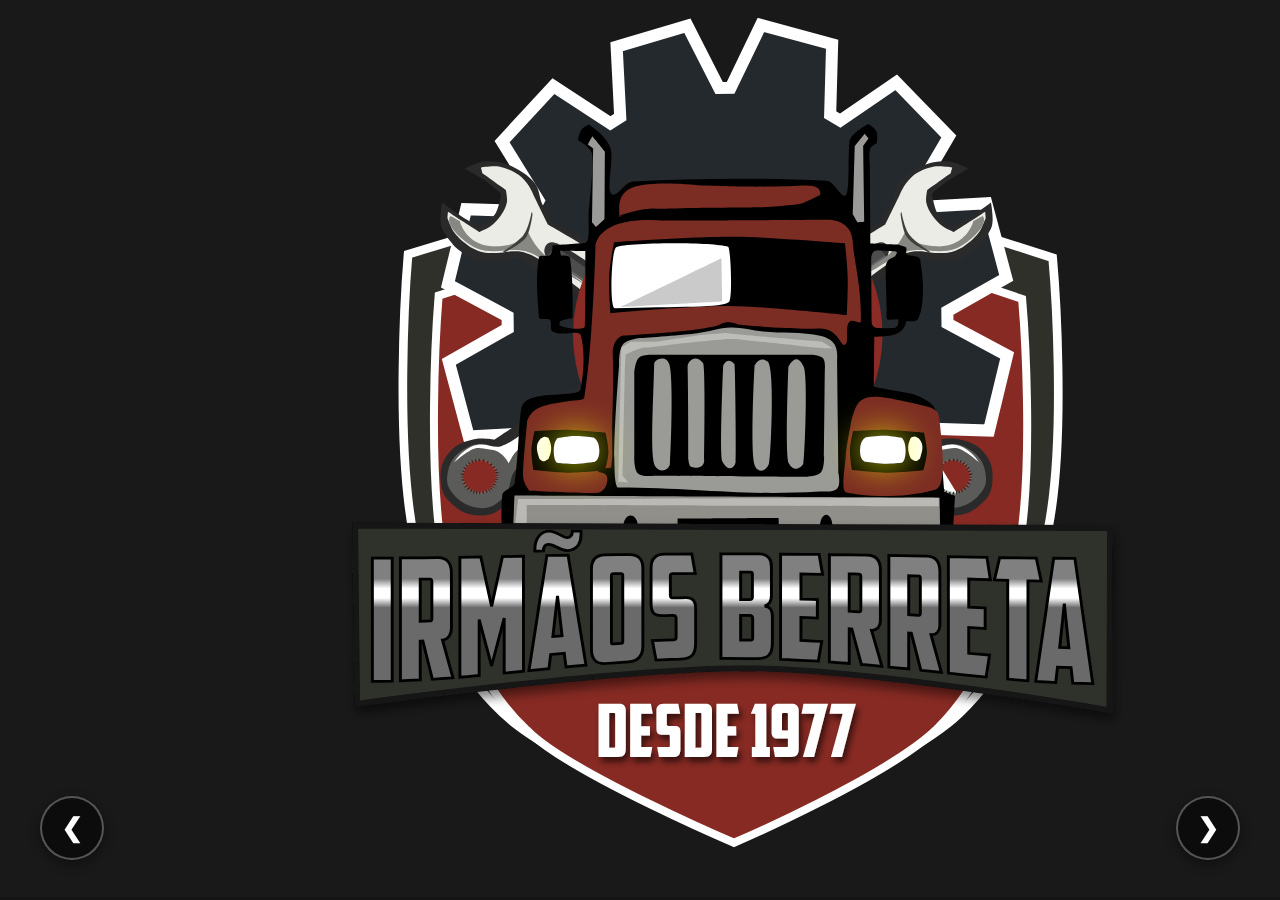
==== index.html @ f0cbc763 "Ajuste para mobile" ====
<!DOCTYPE html>
<html lang="pt-br">
	<head>
		<meta charset="utf-8" />
		<meta
			name="viewport"
			content="width=device-width, initial-scale=1.0, maximum-scale=1.0, user-scalable=no"
		/>

		<title>reveal.js</title>

		<link rel="stylesheet" href="dist/reset.css" />
		<link rel="stylesheet" href="dist/reveal.css" />
		<link rel="stylesheet" href="dist/theme/black.css" />
		<link rel="stylesheet" href="css/projeto.css">

		<!-- Theme used for syntax highlighted code -->
		<link rel="stylesheet" href="dist/plugin/highlight/monokai.css" />
	</head>
	<body>
		<div class="reveal">
			<div class="slides">
				<section>
					<svg xmlns="http://www.w3.org/2000/svg" xmlns:xlink="http://www.w3.org/1999/xlink" version="1.1" viewBox="0 0 1080 1080">
 <rect height="1080" fill="#000000" fill-opacity="0" width="1080"/>
 <g transform="translate(105.797 139.621)">
  <g transform="translate(420.224 429.304)">
   <g transform="rotate(0)">
    <g transform="scale(7.09508 7.09508)">
     <g transform="skewX(0) skewY(0)">
      <g transform="translate(-105.797 -139.621)" opacity="1">
       <g id="Group">
        <g transform="translate(107.425 141.853)">
         <g transform="translate(0 0)">
          <g transform="rotate(0)">
           <g transform="scale(1 1)">
            <g transform="skewX(0) skewY(0)">
             <g transform="translate(-107.425 -141.853)" opacity="1">
              <g id="Braso">
               <g transform="translate(107.425 141.22)">
                <g transform="translate(0 0)">
                 <g transform="rotate(0)">
                  <g transform="scale(1 1)">
                   <g transform="skewX(0) skewY(0)">
                    <g transform="translate(-107.425 -141.22)" opacity="1">
                     <path fill-rule="evenodd" fill="#2f302a" stroke-linejoin="miter" d="M52.185 99.9037C52.185 99.9037 49.1326 135.793 54.3274 153.181C57.2435 162.942 60.9141 172.108 69.8151 179.733C78.716 187.357 108.067 199.387 108.067 199.387C108.067 199.387 137.635 187.173 146.618 178.554C155.601 169.936 158.453 160.026 161.081 150.198C165.56 133.449 162.591 100.518 162.591 100.518C162.591 100.518 108.158 83.0277 108.158 83.0277C108.158 83.0277 52.185 99.9037 52.185 99.9037Z" stroke-linecap="butt" stroke="#ffffff" stroke-width="1.48309" id="braso2"/>
                    </g>
                   </g>
                  </g>
                 </g>
                </g>
               </g>
               <g transform="translate(107.425 145.905)">
                <g transform="translate(0 0)">
                 <g transform="rotate(0)">
                  <g transform="scale(1 1)">
                   <g transform="skewX(0) skewY(0)">
                    <g transform="translate(-107.425 -145.905)" opacity="1">
                     <path fill-rule="evenodd" fill="#872a23" stroke-linejoin="miter" d="M57.4231 106.977C57.4231 106.977 54.6601 140.792 59.3623 157.174C62.0019 166.371 65.3245 175.007 73.3814 182.191C81.4384 189.375 108.006 200.71 108.006 200.71C108.006 200.71 134.771 189.201 142.902 181.081C151.033 172.961 153.614 163.624 155.993 154.363C160.048 138.582 157.36 107.556 157.36 107.556C157.36 107.556 108.089 91.076 108.089 91.076C108.089 91.076 57.4231 106.977 57.4231 106.977Z" stroke-linecap="butt" stroke="#ffffff" stroke-width="1.36963" id="braso1"/>
                    </g>
                   </g>
                  </g>
                 </g>
                </g>
               </g>
               <g filter="url(#0x0000022d05bc19f0)">
                <g transform="translate(106.995 181.458)">
                 <g transform="translate(0 0)">
                  <g transform="rotate(0)">
                   <g transform="scale(1 1)">
                    <g transform="skewX(0) skewY(0)">
                     <g transform="translate(-106.995 -181.458)" opacity="1">
                      <path fill-rule="evenodd" fill="#ffffff" stroke-linejoin="miter" d="M87.4965 178.492C87.6225 178.492 87.6602 178.555 87.6602 178.668C87.6602 178.668 87.6602 184.235 87.6602 184.235C87.6602 184.373 87.635 184.424 87.4839 184.424C87.4839 184.424 86.6275 184.424 86.6275 184.424C86.6275 184.424 86.6275 178.492 86.6275 178.492C86.6275 178.492 87.4965 178.492 87.4965 178.492ZM89.4738 178.001C89.4738 177.333 89.1085 176.893 88.3907 176.893C88.3907 176.893 84.814 176.893 84.814 176.893C84.814 176.893 84.814 186.023 84.814 186.023C84.814 186.023 88.0506 186.023 88.0506 186.023C89.0959 186.023 89.4738 185.62 89.4738 184.613C89.4738 184.613 89.4738 178.001 89.4738 178.001ZM90.2294 186.023C90.2294 186.023 93.7053 186.023 93.7053 186.023C93.7053 186.023 94.0202 184.323 94.0202 184.323C94.0202 184.323 92.1059 184.323 92.1059 184.323C92.1059 184.323 92.1059 182.333 92.1059 182.333C92.1059 182.333 93.6171 182.333 93.6171 182.333C93.6171 182.333 93.6171 180.759 93.6171 180.759C93.6171 180.759 92.1059 180.759 92.1059 180.759C92.1059 180.759 92.1059 178.593 92.1059 178.593C92.1059 178.593 94.0957 178.593 94.0957 178.593C94.0957 178.593 93.7809 176.893 93.7809 176.893C93.7809 176.893 90.2294 176.893 90.2294 176.893C90.2294 176.893 90.2294 186.023 90.2294 186.023ZM97.4331 186.023C98.4784 186.023 98.831 185.645 98.831 184.638C98.831 184.638 98.831 181.628 98.831 181.628C98.831 180.948 98.5036 180.696 97.9243 180.696C97.9243 180.696 96.7782 180.696 96.7782 180.696C96.5893 180.696 96.5012 180.646 96.5012 180.457C96.5012 180.457 96.5012 178.794 96.5012 178.794C96.5012 178.656 96.5767 178.593 96.7279 178.593C96.7279 178.593 98.7933 178.593 98.7933 178.593C98.7933 178.593 98.4784 176.893 98.4784 176.893C98.4784 176.893 95.9596 176.893 95.9596 176.893C95.1032 176.893 94.7254 177.359 94.7254 178.076C94.7254 178.076 94.7254 181.175 94.7254 181.175C94.7254 182.081 95.204 182.207 95.7455 182.207C95.7455 182.207 96.6901 182.207 96.6901 182.207C96.9419 182.207 97.0301 182.22 97.0301 182.472C97.0301 182.472 97.0301 184.134 97.0301 184.134C97.0301 184.273 96.9797 184.323 96.816 184.323C96.816 184.323 94.8514 184.323 94.8514 184.323C94.8514 184.323 95.1788 186.023 95.1788 186.023C95.1788 186.023 97.4331 186.023 97.4331 186.023ZM102.269 178.492C102.395 178.492 102.433 178.555 102.433 178.668C102.433 178.668 102.433 184.235 102.433 184.235C102.433 184.373 102.408 184.424 102.257 184.424C102.257 184.424 101.4 184.424 101.4 184.424C101.4 184.424 101.4 178.492 101.4 178.492C101.4 178.492 102.269 178.492 102.269 178.492ZM104.246 178.001C104.246 177.333 103.881 176.893 103.163 176.893C103.163 176.893 99.5867 176.893 99.5867 176.893C99.5867 176.893 99.5867 186.023 99.5867 186.023C99.5867 186.023 102.823 186.023 102.823 186.023C103.869 186.023 104.246 185.62 104.246 184.613C104.246 184.613 104.246 178.001 104.246 178.001ZM105.002 186.023C105.002 186.023 108.478 186.023 108.478 186.023C108.478 186.023 108.793 184.323 108.793 184.323C108.793 184.323 106.879 184.323 106.879 184.323C106.879 184.323 106.879 182.333 106.879 182.333C106.879 182.333 108.39 182.333 108.39 182.333C108.39 182.333 108.39 180.759 108.39 180.759C108.39 180.759 106.879 180.759 106.879 180.759C106.879 180.759 106.879 178.593 106.879 178.593C106.879 178.593 108.868 178.593 108.868 178.593C108.868 178.593 108.554 176.893 108.554 176.893C108.554 176.893 105.002 176.893 105.002 176.893C105.002 176.893 105.002 186.023 105.002 186.023ZM110.909 178.593C110.909 178.593 111.664 178.593 111.664 178.593C111.664 178.593 111.664 184.323 111.664 184.323C111.664 184.323 111.072 184.323 111.072 184.323C111.072 184.323 111.072 186.023 111.072 186.023C111.072 186.023 114.158 186.023 114.158 186.023C114.158 186.023 114.158 184.323 114.158 184.323C114.158 184.323 113.541 184.323 113.541 184.323C113.541 184.323 113.541 176.893 113.541 176.893C113.541 176.893 111.589 176.893 111.589 176.893C111.589 176.893 110.909 178.593 110.909 178.593ZM117.256 181.464C117.256 181.464 116.349 181.464 116.349 181.464C116.274 181.464 116.236 181.414 116.236 181.338C116.236 181.338 116.236 178.643 116.236 178.643C116.236 178.53 116.286 178.492 116.374 178.492C116.374 178.492 117.117 178.492 117.117 178.492C117.218 178.492 117.256 178.542 117.256 178.643C117.256 178.643 117.256 181.464 117.256 181.464ZM119.095 178.013C119.095 177.296 118.629 176.893 118.024 176.893C118.024 176.893 115.531 176.893 115.531 176.893C114.926 176.893 114.46 177.296 114.46 178.013C114.46 178.013 114.46 181.855 114.46 181.855C114.46 182.522 114.863 182.849 115.417 182.849C115.417 182.849 117.256 182.849 117.256 182.849C117.256 182.849 117.256 184.147 117.256 184.147C117.256 184.247 117.205 184.323 117.105 184.323C117.105 184.323 114.737 184.323 114.737 184.323C114.737 184.323 115.052 186.023 115.052 186.023C115.052 186.023 117.671 186.023 117.671 186.023C118.717 186.023 119.095 185.62 119.095 184.613C119.095 184.613 119.095 178.013 119.095 178.013ZM119.598 178.593C119.598 178.593 121.853 178.593 121.853 178.593C121.853 178.593 119.838 186.023 119.838 186.023C119.838 186.023 121.739 186.023 121.739 186.023C121.739 186.023 123.792 178.026 123.792 178.026C123.792 178.026 124.132 176.893 124.132 176.893C124.132 176.893 119.913 176.893 119.913 176.893C119.913 176.893 119.598 178.593 119.598 178.593ZM124.384 178.593C124.384 178.593 126.638 178.593 126.638 178.593C126.638 178.593 124.623 186.023 124.623 186.023C124.623 186.023 126.525 186.023 126.525 186.023C126.525 186.023 128.578 178.026 128.578 178.026C128.578 178.026 128.918 176.893 128.918 176.893C128.918 176.893 124.699 176.893 124.699 176.893C124.699 176.893 124.384 178.593 124.384 178.593Z" stroke-linecap="butt" stroke="none" stroke-width="1.5" id="Object0"/>
                     </g>
                    </g>
                   </g>
                  </g>
                 </g>
                </g>
               </g>
              </g>
             </g>
            </g>
           </g>
          </g>
         </g>
        </g>
        <g transform="translate(106.904 111.143)">
         <g transform="translate(0 0)">
          <g>
           <animateTransform dur="4s" keySplines="0 0 1 1;0.333414 0.0154016 0.666739 0.387315;0.333476 0.243685 0.666584 0.716961;0.333234 0.597065 0.666557 0.987078" attributeName="transform" calcMode="spline" repeatCount="indefinite" keyTimes="0;0;0.208333;0.741667;1" type="rotate" values="0;0;40.3646;300.338;360"/>
           <g>
            <animateTransform dur="4s" keySplines="0 0 1 1;0.333333 0.00828704 0.666667 0.991713" attributeName="transform" calcMode="spline" repeatCount="indefinite" keyTimes="0;0;1" type="scale" values="1.5 1;1.5 1;1 1"/>
            <g>
             <animateTransform dur="4s" keySplines="0 0 1 1;0.333333 0.00828704 0.666667 0.991713" attributeName="transform" calcMode="spline" repeatCount="indefinite" keyTimes="0;0;1" type="scale" values="1 1.5;1 1.5;1 1"/>
             <g transform="skewX(0) skewY(0)">
              <g transform="translate(-106.904 -111.143)" opacity="1">
               <path fill-rule="evenodd" fill="#24292e" stroke-linejoin="miter" d="M135.808 111.86C135.808 111.86 143.597 115.721 143.597 115.721C143.597 115.721 141.096 124.566 141.096 124.566C141.096 124.566 132.314 124.218 132.314 124.218C132.314 124.218 131.557 125.461 131.557 125.461C131.557 125.461 136.266 132.496 136.266 132.496C136.266 132.496 129.434 138.97 129.434 138.97C129.434 138.97 122.012 134.508 122.012 134.508C122.012 134.508 120.701 135.225 120.701 135.225C120.701 135.225 121.067 143.549 121.067 143.549C121.067 143.549 111.735 145.919 111.735 145.919C111.735 145.919 107.661 138.536 107.661 138.536C107.661 138.536 106.148 138.536 106.148 138.536C106.148 138.536 102.074 145.919 102.074 145.919C102.074 145.919 92.7418 143.549 92.7418 143.549C92.7418 143.549 93.1083 135.225 93.1083 135.225C93.1083 135.225 91.7974 134.508 91.7974 134.508C91.7974 134.508 84.3749 138.97 84.3749 138.97C84.3749 138.97 77.5434 132.496 77.5434 132.496C77.5434 132.496 82.252 125.461 82.252 125.461C82.252 125.461 81.4951 124.218 81.4951 124.218C81.4951 124.218 72.7128 124.566 72.7128 124.566C72.7128 124.566 70.2123 115.721 70.2123 115.721C70.2123 115.721 78.0013 111.86 78.0013 111.86C78.0013 111.86 78.0013 110.425 78.0013 110.425C78.0013 110.425 70.2123 106.564 70.2123 106.564C70.2123 106.564 72.7128 97.7196 72.7128 97.7196C72.7128 97.7196 81.4951 98.0669 81.4951 98.0669C81.4951 98.0669 82.252 96.8245 82.252 96.8245C82.252 96.8245 77.5434 89.7896 77.5434 89.7896C77.5434 89.7896 84.3749 83.3149 84.3749 83.3149C84.3749 83.3149 91.7974 87.7775 91.7974 87.7775C91.7974 87.7775 93.1083 87.0602 93.1083 87.0602C93.1083 87.0602 92.7418 78.7365 92.7418 78.7365C92.7418 78.7365 102.074 76.3666 102.074 76.3666C102.074 76.3666 106.148 83.7488 106.148 83.7488C106.148 83.7488 107.661 83.7488 107.661 83.7488C107.661 83.7488 111.735 76.3666 111.735 76.3666C111.735 76.3666 121.067 78.7365 121.067 78.7365C121.067 78.7365 120.701 87.0602 120.701 87.0602C120.701 87.0602 122.012 87.7775 122.012 87.7775C122.012 87.7775 129.434 83.3148 129.434 83.3148C129.434 83.3148 136.266 89.7896 136.266 89.7896C136.266 89.7896 131.557 96.8245 131.557 96.8245C131.557 96.8245 132.314 98.0669 132.314 98.0669C132.314 98.0669 141.096 97.7196 141.096 97.7196C141.096 97.7196 143.597 106.564 143.597 106.564C143.597 106.564 135.808 110.425 135.808 110.425C135.808 110.425 135.808 111.86 135.808 111.86Z" stroke-linecap="butt" stroke="#ffffff" stroke-width="1.5" id="rodaDentada"/>
              </g>
             </g>
            </g>
           </g>
          </g>
         </g>
        </g>
        <g transform="translate(105.026 114.304)">
         <g transform="translate(0 0)">
          <g transform="rotate(0)">
           <g transform="scale(1 1)">
            <g transform="skewX(0) skewY(0)">
             <g transform="translate(-105.026 -114.304)" opacity="1">
              <g id="engrenagem">
               <g transform="translate(105.016 114.304)">
                <g transform="translate(0 0)">
                 <g transform="rotate(0)">
                  <g transform="scale(1 1)">
                   <g transform="skewX(0) skewY(0)">
                    <g transform="translate(-105.016 -114.304)" opacity="1">
                     <g id="chaves">
                      <g transform="translate(105.016 114.304)">
                       <g transform="translate(0 0)">
                        <g transform="rotate(0)">
                         <g transform="scale(1 1)">
                          <g transform="skewX(0) skewY(0)">
                           <g transform="translate(-105.016 -114.304)" opacity="1">
                            <path fill-rule="evenodd" fill="#2a2a2a" stroke-linejoin="round" d="M66.0864 83.9613C65.7619 83.9651 65.4384 83.9879 65.1201 84.029C63.9885 84.1752 61.9261 85.2383 61.9011 85.2511C61.9275 85.2653 64.24 86.5063 65.3237 87.2484C66.3125 87.9257 68.1359 89.4891 68.1359 89.4891C68.1359 89.4891 67.7711 91.9959 67.0998 93.0238C66.4733 93.9831 64.4684 95.235 64.4684 95.235C64.4684 95.235 62.4614 94.1329 61.5001 93.5132C60.3058 92.7432 58.0295 91.0378 58.0295 91.0378C58.0295 91.0378 57.5062 93.7681 57.8662 95.0609C58.2432 96.4141 60.1891 98.5769 60.1891 98.5769C60.1891 98.5769 62.4212 100.598 63.8158 101.024C65.2709 101.469 68.3803 101.022 68.3803 101.022C68.3803 101.022 69.9222 100.503 70.7047 100.594C71.3775 100.673 72.5641 101.415 72.5641 101.415C72.5641 101.415 84.0662 108.575 84.0662 108.575C84.0662 108.575 117.474 125.971 134.506 135.331C135.369 135.805 137.07 136.555 138.031 137.56C138.728 138.288 139.532 140.184 139.532 140.184C139.532 140.184 140.354 141.773 140.933 142.444C141.621 143.24 142.369 143.914 143.345 144.306C144.108 144.612 144.986 144.681 145.806 144.632C146.567 144.587 147.348 144.506 148.055 144.221C148.826 143.91 149.508 143.389 150.135 142.842C150.752 142.304 151.385 141.728 151.757 140.999C152.126 140.277 152.251 139.437 152.294 138.628C152.345 137.651 152.313 136.622 151.948 135.715C151.505 134.616 150.751 133.59 149.803 132.879C148.802 132.128 147.524 131.785 146.297 131.545C145.177 131.325 143.104 131.665 143.104 131.665C143.104 131.665 133.582 125.351 133.582 125.351C133.582 125.351 77.1824 94.6243 77.1824 94.6243C77.1824 94.6243 75.7497 92.5197 75.2042 91.3749C74.6568 90.2259 74.7037 88.7831 73.9227 87.7782C72.6973 86.2016 70.8273 85.1189 68.9509 84.4363C68.0458 84.1071 67.0601 83.95 66.0865 83.9614C66.0865 83.9614 66.0864 83.9613 66.0864 83.9613ZM145.673 135.39C145.673 135.39 145.999 134.958 145.999 134.958C145.999 134.958 146.191 135.459 146.191 135.459C146.191 135.459 146.673 135.096 146.673 135.096C146.673 135.096 146.738 135.62 146.738 135.62C146.738 135.62 147.217 135.284 147.217 135.284C147.217 135.284 147.2 135.922 147.2 135.922C147.2 135.922 147.796 135.749 147.796 135.749C147.796 135.749 147.613 136.291 147.613 136.291C147.613 136.291 148.181 136.183 148.181 136.183C148.181 136.183 147.873 136.744 147.873 136.744C147.873 136.744 148.587 136.659 148.587 136.659C148.587 136.659 148.114 137.198 148.114 137.198C148.114 137.198 148.714 137.258 148.714 137.258C148.714 137.258 148.219 137.658 148.219 137.658C148.219 137.658 148.815 137.792 148.815 137.792C148.815 137.792 148.245 138.111 148.245 138.111C148.245 138.111 148.872 138.305 148.872 138.305C148.872 138.305 148.151 138.521 148.151 138.521C148.151 138.521 148.749 138.933 148.749 138.933C148.749 138.933 147.97 138.954 147.97 138.954C147.97 138.954 148.439 139.572 148.439 139.572C148.439 139.572 147.621 139.498 147.621 139.498C147.621 139.498 148.08 140.089 148.08 140.089C148.08 140.089 147.261 139.805 147.261 139.805C147.261 139.805 147.545 140.508 147.545 140.508C147.545 140.508 146.907 140.124 146.907 140.124C146.907 140.124 146.99 140.793 146.99 140.793C146.99 140.793 146.44 140.327 146.44 140.327C146.44 140.327 146.433 140.999 146.433 140.999C146.433 140.999 146.087 140.418 146.087 140.418C146.087 140.418 145.941 141.188 145.941 141.188C145.941 141.188 145.588 140.515 145.588 140.515C145.588 140.515 145.287 141.136 145.287 141.136C145.287 141.136 145.031 140.447 145.031 140.447C145.031 140.447 144.559 140.961 144.559 140.961C144.559 140.961 144.537 140.272 144.537 140.272C144.537 140.272 143.983 140.741 143.983 140.741C143.983 140.741 144.151 140.108 144.151 140.108C144.151 140.108 143.513 140.474 143.513 140.474C143.513 140.474 143.811 139.846 143.811 139.846C143.811 139.846 143.16 140.055 143.16 140.055C143.16 140.055 143.543 139.595 143.543 139.595C143.543 139.595 142.964 139.664 142.964 139.664C142.964 139.664 143.31 139.263 143.31 139.263C143.31 139.263 142.671 139.227 142.671 139.227C142.671 139.227 143.077 138.838 143.077 138.838C143.077 138.838 142.399 138.773 142.399 138.773C142.399 138.773 142.982 138.505 142.982 138.505C142.982 138.505 142.299 138.318 142.299 138.318C142.299 138.318 142.941 138.184 142.941 138.184C142.941 138.184 142.23 137.954 142.23 137.954C142.23 137.954 142.895 137.818 142.895 137.818C142.895 137.818 142.294 137.509 142.294 137.509C142.294 137.509 142.959 137.379 142.959 137.379C142.959 137.379 142.378 137 142.378 137C142.378 137 143.103 136.955 143.103 136.955C143.103 136.955 142.644 136.485 142.644 136.485C142.644 136.485 143.381 136.459 143.381 136.459C143.381 136.459 143.104 135.959 143.104 135.959C143.104 135.959 143.839 136.013 143.839 136.013C143.839 136.013 143.771 135.451 143.771 135.451C143.771 135.451 144.349 135.627 144.349 135.627C144.349 135.627 144.365 135.087 144.365 135.087C144.365 135.087 144.949 135.421 144.949 135.421C144.949 135.421 145.258 134.883 145.258 134.883C145.258 134.883 145.673 135.39 145.673 135.39Z" stroke-linecap="round" stroke="none" stroke-width="2" id="sombra"/>
                           </g>
                          </g>
                         </g>
                        </g>
                       </g>
                      </g>
                      <g transform="translate(75.6835 98.4553)">
                       <g transform="translate(0 0)">
                        <g transform="rotate(0)">
                         <g transform="scale(1 1)">
                          <g transform="skewX(0) skewY(0)">
                           <g transform="translate(-75.6835 -98.4553)" opacity="1">
                            <path fill-rule="evenodd" fill="#ebece6" stroke-linejoin="round" d="M64.921 86.0138C64.921 86.0138 68.9263 88.8665 68.9263 88.8665C68.9263 88.8665 69.2361 90.2786 69.1153 90.9732C68.9721 91.796 68.5302 92.555 68.0619 93.2465C67.5826 93.9541 66.9852 94.5976 66.3017 95.1107C65.724 95.5443 64.3735 96.0992 64.3735 96.0992C64.3735 96.0992 59.0138 92.6414 59.0138 92.6414C59.0138 92.6414 58.9274 93.7075 58.9274 93.7075C58.9274 93.7075 59.4867 95.2295 59.9193 95.9078C60.2717 96.4602 61.2038 97.3959 61.2038 97.3959C61.2038 97.3959 62.2652 98.3577 62.8859 98.7022C63.6791 99.1425 64.5425 99.5085 65.4397 99.6435C66.838 99.8539 69.6755 99.413 69.6755 99.413C69.6755 99.413 70.9513 99.3457 71.5748 99.4564C72.1752 99.5631 72.7559 99.7843 73.3063 100.047C76.4828 101.563 79.3097 104.405 83.0792 106.882C87.3808 109.708 92.4396 112.092 92.4396 112.092C92.4396 112.092 91.8922 103.966 91.8922 103.966C91.8922 103.966 76.1301 94.8025 76.1301 94.8025C76.1301 94.8025 73.7097 89.8463 73.7097 89.8463C73.7097 89.8463 73.0523 87.9509 71.6406 86.6984C70.5697 85.7482 69.1497 85.166 67.7449 84.89C66.7353 84.6917 64.6616 85.0341 64.6616 85.0341C64.6616 85.0341 64.921 86.0138 64.921 86.0138Z" stroke-linecap="round" stroke="none" stroke-width="2" id="brilho"/>
                           </g>
                          </g>
                         </g>
                        </g>
                       </g>
                      </g>
                      <g transform="translate(81.0955 102.006)">
                       <g transform="translate(0 0)">
                        <g transform="rotate(0)">
                         <g transform="scale(1 1)">
                          <g transform="skewX(0) skewY(0)">
                           <g transform="translate(-81.0955 -102.006)" opacity="1">
                            <path fill-rule="evenodd" fill="#4d4d4d" stroke-linejoin="round" d="M84.1696 105.983C84.1696 105.983 75.8132 100.191 75.8132 100.191C75.8132 100.191 75.6097 98.9233 75.9789 98.4891C76.3667 98.0331 77.715 98.0298 77.715 98.0298C77.715 98.0298 86.446 103.562 86.446 103.562C86.446 103.562 84.1696 105.983 84.1696 105.983Z" stroke-linecap="round" stroke="none" stroke-width="2" id="relevo1"/>
                           </g>
                          </g>
                         </g>
                        </g>
                       </g>
                      </g>
                      <g transform="translate(80.7891 101.012)">
                       <g transform="translate(0 0)">
                        <g transform="rotate(0)">
                         <g transform="scale(1 1)">
                          <g transform="skewX(0) skewY(0)">
                           <g transform="translate(-80.7891 -101.012)" opacity="1">
                            <path fill-rule="evenodd" fill="#333333" stroke-linejoin="round" d="M85.3799 104.167C85.3799 104.167 77.4845 98.6349 77.4845 98.6349C77.4845 98.6349 76.2166 99.9316 76.2166 99.9316C76.2166 99.9316 75.7844 100.422 75.7844 100.422C75.7844 100.422 75.525 99.4706 75.525 99.4706C75.525 99.4706 75.4386 97.8569 76.8793 97.8569C78.3201 97.8569 86.0426 103.274 86.0426 103.274C86.0426 103.274 86.1867 104.052 85.3799 104.167C85.3799 104.167 85.3799 104.167 85.3799 104.167Z" stroke-linecap="round" stroke="none" stroke-width="2" id="relevo2"/>
                           </g>
                          </g>
                         </g>
                        </g>
                       </g>
                      </g>
                      <g transform="translate(80.2363 102.914)">
                       <g transform="translate(0 0)">
                        <g transform="rotate(0)">
                         <g transform="scale(1 1)">
                          <g transform="skewX(0) skewY(0)">
                           <g transform="translate(-80.2363 -102.914)" opacity="1">
                            <path fill-rule="evenodd" fill="#666666" stroke-linejoin="round" d="M84.5154 105.608C84.5154 105.608 76.1878 100.105 76.1878 100.105C76.1878 100.105 75.9573 100.479 75.9573 100.479C75.9573 100.479 83.9679 105.724 83.9679 105.724C83.9679 105.724 84.5154 105.608 84.5154 105.608Z" stroke-linecap="round" stroke="none" stroke-width="2" id="relevo3"/>
                           </g>
                          </g>
                         </g>
                        </g>
                       </g>
                      </g>
                      <g transform="translate(71.0086 99.3265)">
                       <g transform="translate(0 0)">
                        <g transform="rotate(0)">
                         <g transform="scale(1 1)">
                          <g transform="skewX(0) skewY(0)">
                           <g transform="translate(-71.0086 -99.3265)" opacity="1">
                            <path fill-rule="evenodd" fill="#878882" stroke-linejoin="round" d="M61.0309 94.2262C61.0309 94.2262 62.1259 98.7214 67.255 98.5485C72.3842 98.3756 72.7015 96.018 72.7015 96.018C72.7015 96.018 74.0206 99.0785 76.3339 100.566C79.7409 102.757 82.8153 105.291 82.8153 105.291C82.8153 105.291 78.2675 102.728 74.3168 100.263C72.7909 99.3115 71.2316 99.0672 68.8687 99.2401C66.5058 99.413 64.2397 99.8222 61.2248 97.067C58.2377 94.3372 59.4481 93.3617 59.4481 93.3617C59.4481 93.3617 61.0309 94.2262 61.0309 94.2262Z" stroke-linecap="round" stroke="none" stroke-width="2" id="sombrarelevochave"/>
                           </g>
                          </g>
                         </g>
                        </g>
                       </g>
                      </g>
                      <g transform="translate(70.9722 96.0776)">
                       <g transform="translate(0 0)">
                        <g transform="rotate(0)">
                         <g transform="scale(1 1)">
                          <g transform="skewX(0) skewY(0)">
                           <g transform="translate(-70.9722 -96.0776)" opacity="1">
                            <path fill-rule="evenodd" fill="#3f403d" stroke-linejoin="round" d="M73.3639 92.6125C73.3639 92.6125 72.8902 95.4151 71.9375 96.6319C71.0164 97.8082 68.4365 99.4562 68.4365 99.4562C68.4365 99.4562 68.7678 99.5426 68.7678 99.5426C68.7678 99.5426 71.5217 98.2411 72.3691 97.053C73.1863 95.9071 73.508 92.9871 73.508 92.9871C73.508 92.9871 73.3639 92.6125 73.3639 92.6125Z" stroke-linecap="round" stroke="none" stroke-width="2" id="relevochave"/>
                           </g>
                          </g>
                         </g>
                        </g>
                       </g>
                      </g>
                      <g transform="translate(141.81 135.524)">
                       <g transform="translate(0 0)">
                        <g transform="rotate(0)">
                         <g transform="scale(1 1)">
                          <g transform="skewX(0) skewY(0)">
                           <g transform="translate(-141.81 -135.524)" opacity="1">
                            <path fill-rule="evenodd" fill="#898a85" stroke-linejoin="round" d="M132.441 127.633C132.441 127.633 132.482 131.544 132.482 131.544C132.482 131.544 133.032 132.322 133.378 132.645C135.239 134.379 138.059 135.029 139.616 137.041C140.468 138.143 140.218 139.851 141.089 140.952C141.857 141.923 142.821 142.912 144.014 143.24C145.293 143.591 146.77 143.321 147.959 142.735C149.224 142.112 150.338 141.01 150.942 139.735C151.222 139.143 151.21 138.432 151.141 137.78C151.044 136.858 150.785 135.915 150.29 135.13C149.822 134.388 149.121 133.785 148.373 133.325C147.599 132.849 146.715 132.44 145.807 132.4C145.018 132.366 144.253 132.72 143.516 133.006C142.776 133.293 142 133.585 141.406 134.112C141.012 134.462 140.51 135.416 140.51 135.416C140.51 135.416 137.657 131.3 137.657 131.3C137.657 131.3 132.482 127.633 132.482 127.633C132.482 127.633 132.441 127.633 132.441 127.633ZM144.942 134.941C144.942 134.941 145.337 135.405 145.337 135.405C145.337 135.405 145.635 134.862 145.635 134.862C145.635 134.862 145.952 135.437 145.952 135.437C145.952 135.437 146.336 134.877 146.336 134.877C146.336 134.877 146.491 135.567 146.491 135.567C146.491 135.567 146.966 135.071 146.966 135.071C146.966 135.071 146.995 135.788 146.995 135.788C146.995 135.788 147.551 135.435 147.551 135.435C147.551 135.435 147.401 136.122 147.401 136.122C147.401 136.122 148.02 135.882 148.02 135.882C148.02 135.882 147.799 136.505 147.799 136.505C147.799 136.505 148.436 136.332 148.436 136.332C148.436 136.332 148.011 136.972 148.011 136.972C148.011 136.972 148.665 136.936 148.665 136.936C148.665 136.936 148.177 137.418 148.177 137.418C148.177 137.418 148.928 137.523 148.928 137.523C148.928 137.523 148.247 137.912 148.247 137.912C148.247 137.912 148.931 138.061 148.931 138.061C148.931 138.061 148.184 138.304 148.184 138.304C148.184 138.304 148.841 138.549 148.841 138.549C148.841 138.549 148.067 138.814 148.067 138.814C148.067 138.814 148.602 139.31 148.602 139.31C148.602 139.31 147.791 139.292 147.791 139.292C147.791 139.292 148.335 139.874 148.335 139.874C148.335 139.874 147.514 139.675 147.514 139.675C147.514 139.675 147.872 140.413 147.872 140.413C147.872 140.413 147.114 140.001 147.114 140.001C147.114 140.001 147.274 140.751 147.274 140.751C147.274 140.751 146.677 140.223 146.677 140.223C146.677 140.223 146.744 140.947 146.744 140.947C146.744 140.947 146.229 140.405 146.229 140.405C146.229 140.405 146.207 141.099 146.207 141.099C146.207 141.099 145.766 140.491 145.766 140.491C145.766 140.491 145.641 141.113 145.641 141.113C145.641 141.113 145.303 140.481 145.303 140.481C145.303 140.481 144.885 141.035 144.885 141.035C144.885 141.035 144.817 140.359 144.817 140.359C144.817 140.359 144.282 140.821 144.282 140.821C144.282 140.821 144.333 140.164 144.333 140.164C144.333 140.164 143.719 140.61 143.719 140.61C143.719 140.61 143.998 139.984 143.998 139.984C143.998 139.984 143.397 140.331 143.397 140.331C143.397 140.331 143.686 139.739 143.686 139.739C143.686 139.739 142.961 139.967 142.961 139.967C142.961 139.967 143.456 139.479 143.456 139.479C143.456 139.479 142.729 139.454 142.729 139.454C142.729 139.454 143.229 139.027 143.229 139.027C143.229 139.027 142.533 138.969 142.533 138.969C142.533 138.969 143.04 138.63 143.04 138.63C143.04 138.63 142.356 138.52 142.356 138.52C142.356 138.52 142.923 138.306 142.923 138.306C142.923 138.306 142.263 138.194 142.263 138.194C142.263 138.194 142.9 137.971 142.9 137.971C142.9 137.971 142.243 137.674 142.243 137.674C142.243 137.674 142.943 137.571 142.943 137.571C142.943 137.571 142.227 137.222 142.227 137.222C142.227 137.222 143 137.202 143 137.202C143 137.202 142.541 136.799 142.541 136.799C142.541 136.799 143.304 136.738 143.289 136.734C143.289 136.734 142.866 136.26 142.866 136.26C142.866 136.26 143.509 136.264 143.509 136.264C143.509 136.264 143.425 135.741 143.425 135.741C143.425 135.741 144.012 135.844 144.012 135.844C144.012 135.844 144.144 135.271 144.144 135.271C144.144 135.271 144.586 135.569 144.586 135.569C144.586 135.569 144.955 134.932 144.955 134.932C144.955 134.932 144.942 134.941 144.942 134.941Z" stroke-linecap="round" fill-opacity="0.522591" stroke="none" stroke-width="2" id="path41"/>
                           </g>
                          </g>
                         </g>
                        </g>
                       </g>
                      </g>
                      <g transform="translate(141.166 131.067)">
                       <g transform="translate(0 0)">
                        <g transform="rotate(0)">
                         <g transform="scale(1 1)">
                          <g transform="skewX(0) skewY(0)">
                           <g transform="translate(-141.166 -131.067)" opacity="1">
                            <path fill-rule="evenodd" fill="#ffffff" stroke-linejoin="round" d="M132.723 127.767C136.09 129.729 134.28 130.822 134.28 130.822C134.28 130.822 136.977 130.743 137.881 131.571C138.2 131.862 138.256 132.81 138.256 132.81C138.256 132.81 139.116 133.428 139.46 133.825C139.939 134.379 140.619 135.691 140.619 135.691C140.619 135.691 141.729 133.494 143.616 133.386C144.44 133.339 145.393 132.968 146.267 133.127C146.851 133.233 147.362 133.598 147.865 133.913C148.633 134.392 150.013 135.576 150.013 135.576C150.013 135.576 149.418 134.696 149.033 134.337C148.335 133.687 147.576 133.022 146.67 132.723C144.404 131.977 143.428 133.254 141.916 132.781C139.385 131.99 135.432 128.171 135.432 128.171C135.432 128.171 132.32 126.442 132.32 126.442C132.32 126.442 132.324 127.535 132.724 127.767C132.724 127.767 132.723 127.767 132.723 127.767Z" stroke-linecap="round" stroke="none" stroke-width="2" id="path42"/>
                           </g>
                          </g>
                         </g>
                        </g>
                       </g>
                      </g>
                     </g>
                    </g>
                   </g>
                  </g>
                 </g>
                </g>
               </g>
               <g transform="translate(105.016 114.304)">
                <g transform="translate(0.019894 0)">
                 <g transform="rotate(-180)">
                  <g transform="scale(1 -1)">
                   <g transform="skewX(0) skewY(0)">
                    <g transform="translate(-105.016 -114.304)" opacity="1">
                     <g id="chavescopiar">
                      <g transform="translate(105.016 114.304)">
                       <g transform="translate(0 0)">
                        <g transform="rotate(0)">
                         <g transform="scale(1 1)">
                          <g transform="skewX(0) skewY(0)">
                           <g transform="translate(-105.016 -114.304)" opacity="1">
                            <path fill-rule="evenodd" fill="#2a2a2a" stroke-linejoin="round" d="M66.0864 83.9613C65.7619 83.9651 65.4384 83.9879 65.1201 84.029C63.9885 84.1752 61.9261 85.2383 61.9011 85.2511C61.9275 85.2653 64.24 86.5063 65.3237 87.2484C66.3125 87.9257 68.1359 89.4891 68.1359 89.4891C68.1359 89.4891 67.7711 91.9959 67.0998 93.0238C66.4733 93.9831 64.4684 95.235 64.4684 95.235C64.4684 95.235 62.4614 94.1329 61.5001 93.5132C60.3058 92.7432 58.0295 91.0378 58.0295 91.0378C58.0295 91.0378 57.5062 93.7681 57.8662 95.0609C58.2432 96.4141 60.1891 98.5769 60.1891 98.5769C60.1891 98.5769 62.4212 100.598 63.8158 101.024C65.2709 101.469 68.3803 101.022 68.3803 101.022C68.3803 101.022 69.9222 100.503 70.7047 100.594C71.3775 100.673 72.5641 101.415 72.5641 101.415C72.5641 101.415 84.0662 108.575 84.0662 108.575C84.0662 108.575 117.474 125.971 134.506 135.331C135.369 135.805 137.07 136.555 138.031 137.56C138.728 138.288 139.532 140.184 139.532 140.184C139.532 140.184 140.354 141.773 140.933 142.444C141.621 143.24 142.369 143.914 143.345 144.306C144.108 144.612 144.986 144.681 145.806 144.632C146.567 144.587 147.348 144.506 148.055 144.221C148.826 143.91 149.508 143.389 150.135 142.842C150.752 142.304 151.385 141.728 151.757 140.999C152.126 140.277 152.251 139.437 152.294 138.628C152.345 137.651 152.313 136.622 151.948 135.715C151.505 134.616 150.751 133.59 149.803 132.879C148.802 132.128 147.524 131.785 146.297 131.545C145.177 131.325 143.104 131.665 143.104 131.665C143.104 131.665 133.582 125.351 133.582 125.351C133.582 125.351 77.1824 94.6243 77.1824 94.6243C77.1824 94.6243 75.7497 92.5197 75.2042 91.3749C74.6568 90.2259 74.7037 88.7831 73.9227 87.7782C72.6973 86.2016 70.8273 85.1189 68.9509 84.4363C68.0458 84.1071 67.0601 83.95 66.0865 83.9614C66.0865 83.9614 66.0864 83.9613 66.0864 83.9613ZM145.673 135.39C145.673 135.39 145.999 134.958 145.999 134.958C145.999 134.958 146.191 135.459 146.191 135.459C146.191 135.459 146.673 135.096 146.673 135.096C146.673 135.096 146.738 135.62 146.738 135.62C146.738 135.62 147.217 135.284 147.217 135.284C147.217 135.284 147.2 135.922 147.2 135.922C147.2 135.922 147.796 135.749 147.796 135.749C147.796 135.749 147.613 136.291 147.613 136.291C147.613 136.291 148.181 136.183 148.181 136.183C148.181 136.183 147.873 136.744 147.873 136.744C147.873 136.744 148.587 136.659 148.587 136.659C148.587 136.659 148.114 137.198 148.114 137.198C148.114 137.198 148.714 137.258 148.714 137.258C148.714 137.258 148.219 137.658 148.219 137.658C148.219 137.658 148.815 137.792 148.815 137.792C148.815 137.792 148.245 138.111 148.245 138.111C148.245 138.111 148.872 138.305 148.872 138.305C148.872 138.305 148.151 138.521 148.151 138.521C148.151 138.521 148.749 138.933 148.749 138.933C148.749 138.933 147.97 138.954 147.97 138.954C147.97 138.954 148.439 139.572 148.439 139.572C148.439 139.572 147.621 139.498 147.621 139.498C147.621 139.498 148.08 140.089 148.08 140.089C148.08 140.089 147.261 139.805 147.261 139.805C147.261 139.805 147.545 140.508 147.545 140.508C147.545 140.508 146.907 140.124 146.907 140.124C146.907 140.124 146.99 140.793 146.99 140.793C146.99 140.793 146.44 140.327 146.44 140.327C146.44 140.327 146.433 140.999 146.433 140.999C146.433 140.999 146.087 140.418 146.087 140.418C146.087 140.418 145.941 141.188 145.941 141.188C145.941 141.188 145.588 140.515 145.588 140.515C145.588 140.515 145.287 141.136 145.287 141.136C145.287 141.136 145.031 140.447 145.031 140.447C145.031 140.447 144.559 140.961 144.559 140.961C144.559 140.961 144.537 140.272 144.537 140.272C144.537 140.272 143.983 140.741 143.983 140.741C143.983 140.741 144.151 140.108 144.151 140.108C144.151 140.108 143.513 140.474 143.513 140.474C143.513 140.474 143.811 139.846 143.811 139.846C143.811 139.846 143.16 140.055 143.16 140.055C143.16 140.055 143.543 139.595 143.543 139.595C143.543 139.595 142.964 139.664 142.964 139.664C142.964 139.664 143.31 139.263 143.31 139.263C143.31 139.263 142.671 139.227 142.671 139.227C142.671 139.227 143.077 138.838 143.077 138.838C143.077 138.838 142.399 138.773 142.399 138.773C142.399 138.773 142.982 138.505 142.982 138.505C142.982 138.505 142.299 138.318 142.299 138.318C142.299 138.318 142.941 138.184 142.941 138.184C142.941 138.184 142.23 137.954 142.23 137.954C142.23 137.954 142.895 137.818 142.895 137.818C142.895 137.818 142.294 137.509 142.294 137.509C142.294 137.509 142.959 137.379 142.959 137.379C142.959 137.379 142.378 137 142.378 137C142.378 137 143.103 136.955 143.103 136.955C143.103 136.955 142.644 136.485 142.644 136.485C142.644 136.485 143.381 136.459 143.381 136.459C143.381 136.459 143.104 135.959 143.104 135.959C143.104 135.959 143.839 136.013 143.839 136.013C143.839 136.013 143.771 135.451 143.771 135.451C143.771 135.451 144.349 135.627 144.349 135.627C144.349 135.627 144.365 135.087 144.365 135.087C144.365 135.087 144.949 135.421 144.949 135.421C144.949 135.421 145.258 134.883 145.258 134.883C145.258 134.883 145.673 135.39 145.673 135.39Z" stroke-linecap="round" stroke="none" stroke-width="2" id="sombra"/>
                           </g>
                          </g>
                         </g>
                        </g>
                       </g>
                      </g>
                      <g transform="translate(73.8826 97.4756)">
                       <g transform="translate(0 0)">
                        <g transform="rotate(0)">
                         <g transform="scale(1 1)">
                          <g transform="skewX(0) skewY(0)">
                           <g transform="translate(-73.8826 -97.4756)" opacity="1">
                            <path fill-rule="evenodd" fill="#ebece6" stroke-linejoin="round" d="M64.921 86.0138C64.921 86.0138 68.9263 88.8665 68.9263 88.8665C68.9263 88.8665 69.2361 90.2786 69.1153 90.9732C68.9721 91.796 68.5302 92.555 68.0619 93.2465C67.5826 93.9541 66.9852 94.5976 66.3017 95.1107C65.724 95.5443 64.3735 96.0992 64.3735 96.0992C64.3735 96.0992 59.0138 92.6414 59.0138 92.6414C59.0138 92.6414 58.9274 93.7075 58.9274 93.7075C58.9274 93.7075 59.4867 95.2295 59.9193 95.9078C60.2717 96.4602 61.2038 97.3959 61.2038 97.3959C61.2038 97.3959 62.2652 98.3577 62.8859 98.7022C63.6791 99.1425 64.5425 99.5085 65.4397 99.6435C66.838 99.8539 69.6755 99.413 69.6755 99.413C69.6755 99.413 70.9513 99.3457 71.5748 99.4564C72.1752 99.5631 72.7612 99.7734 73.3063 100.047C75.0137 100.904 77.1424 102.713 79.245 104.149C83.6817 107.177 88.0021 110.132 88.0021 110.132C88.0021 110.132 88.8377 102.583 88.8377 102.583C88.8377 102.583 76.1301 94.8025 76.1301 94.8025C76.1301 94.8025 73.7097 89.8463 73.7097 89.8463C73.7097 89.8463 73.0523 87.9509 71.6406 86.6984C70.5697 85.7482 69.1497 85.166 67.7449 84.89C66.7353 84.6917 64.6616 85.0341 64.6616 85.0341C64.6616 85.0341 64.921 86.0138 64.921 86.0138Z" stroke-linecap="round" stroke="none" stroke-width="2" id="brilho"/>
                           </g>
                          </g>
                         </g>
                        </g>
                       </g>
                      </g>
                      <g transform="translate(81.0955 102.006)">
                       <g transform="translate(0 0)">
                        <g transform="rotate(0)">
                         <g transform="scale(1 1)">
                          <g transform="skewX(0) skewY(0)">
                           <g transform="translate(-81.0955 -102.006)" opacity="1">
                            <path fill-rule="evenodd" fill="#4d4d4d" stroke-linejoin="round" d="M84.1696 105.983C84.1696 105.983 75.8132 100.191 75.8132 100.191C75.8132 100.191 75.6097 98.9233 75.9789 98.4891C76.3667 98.0331 77.715 98.0298 77.715 98.0298C77.715 98.0298 86.446 103.562 86.446 103.562C86.446 103.562 84.1696 105.983 84.1696 105.983Z" stroke-linecap="round" stroke="none" stroke-width="2" id="relevo1"/>
                           </g>
                          </g>
                         </g>
                        </g>
                       </g>
                      </g>
                      <g transform="translate(80.7891 101.012)">
                       <g transform="translate(0 0)">
                        <g transform="rotate(0)">
                         <g transform="scale(1 1)">
                          <g transform="skewX(0) skewY(0)">
                           <g transform="translate(-80.7891 -101.012)" opacity="1">
                            <path fill-rule="evenodd" fill="#333333" stroke-linejoin="round" d="M85.3799 104.167C85.3799 104.167 77.4845 98.6349 77.4845 98.6349C77.4845 98.6349 76.2166 99.9316 76.2166 99.9316C76.2166 99.9316 75.7844 100.422 75.7844 100.422C75.7844 100.422 75.525 99.4706 75.525 99.4706C75.525 99.4706 75.4386 97.8569 76.8793 97.8569C78.3201 97.8569 86.0426 103.274 86.0426 103.274C86.0426 103.274 86.1867 104.052 85.3799 104.167C85.3799 104.167 85.3799 104.167 85.3799 104.167Z" stroke-linecap="round" stroke="none" stroke-width="2" id="relevo2"/>
                           </g>
                          </g>
                         </g>
                        </g>
                       </g>
                      </g>
                      <g transform="translate(80.2363 102.914)">
                       <g transform="translate(0 0)">
                        <g transform="rotate(0)">
                         <g transform="scale(1 1)">
                          <g transform="skewX(0) skewY(0)">
                           <g transform="translate(-80.2363 -102.914)" opacity="1">
                            <path fill-rule="evenodd" fill="#666666" stroke-linejoin="round" d="M84.5154 105.608C84.5154 105.608 76.1878 100.105 76.1878 100.105C76.1878 100.105 75.9573 100.479 75.9573 100.479C75.9573 100.479 83.9679 105.724 83.9679 105.724C83.9679 105.724 84.5154 105.608 84.5154 105.608Z" stroke-linecap="round" stroke="none" stroke-width="2" id="relevo3"/>
                           </g>
                          </g>
                         </g>
                        </g>
                       </g>
                      </g>
                      <g transform="translate(71.0086 99.3265)">
                       <g transform="translate(0 0)">
                        <g transform="rotate(0)">
                         <g transform="scale(1 1)">
                          <g transform="skewX(0) skewY(0)">
                           <g transform="translate(-71.0086 -99.3265)" opacity="1">
                            <path fill-rule="evenodd" fill="#878882" stroke-linejoin="round" d="M61.0309 94.2262C61.0309 94.2262 62.1259 98.7214 67.255 98.5485C72.3842 98.3756 72.7015 96.018 72.7015 96.018C72.7015 96.018 74.0206 99.0785 76.3339 100.566C79.7409 102.757 82.8153 105.291 82.8153 105.291C82.8153 105.291 78.2675 102.728 74.3168 100.263C72.7909 99.3115 71.2316 99.0672 68.8687 99.2401C66.5058 99.413 64.2397 99.8222 61.2248 97.067C58.2377 94.3372 59.4481 93.3617 59.4481 93.3617C59.4481 93.3617 61.0309 94.2262 61.0309 94.2262Z" stroke-linecap="round" stroke="none" stroke-width="2" id="sombrarelevochave"/>
                           </g>
                          </g>
                         </g>
                        </g>
                       </g>
                      </g>
                      <g transform="translate(70.9722 96.0776)">
                       <g transform="translate(0 0)">
                        <g transform="rotate(0)">
                         <g transform="scale(1 1)">
                          <g transform="skewX(0) skewY(0)">
                           <g transform="translate(-70.9722 -96.0776)" opacity="1">
                            <path fill-rule="evenodd" fill="#3f403d" stroke-linejoin="round" d="M73.3639 92.6125C73.3639 92.6125 72.8902 95.4151 71.9375 96.6319C71.0164 97.8082 68.4365 99.4562 68.4365 99.4562C68.4365 99.4562 68.7678 99.5426 68.7678 99.5426C68.7678 99.5426 71.5217 98.2411 72.3691 97.053C73.1863 95.9071 73.508 92.9871 73.508 92.9871C73.508 92.9871 73.3639 92.6125 73.3639 92.6125Z" stroke-linecap="round" stroke="none" stroke-width="2" id="relevochave"/>
                           </g>
                          </g>
                         </g>
                        </g>
                       </g>
                      </g>
                      <g transform="translate(141.81 135.524)">
                       <g transform="translate(0 0)">
                        <g transform="rotate(0)">
                         <g transform="scale(1 1)">
                          <g transform="skewX(0) skewY(0)">
                           <g transform="translate(-141.81 -135.524)" opacity="1">
                            <path fill-rule="evenodd" fill="#898a85" stroke-linejoin="round" d="M132.441 127.633C132.441 127.633 132.482 131.544 132.482 131.544C132.482 131.544 133.032 132.322 133.378 132.645C135.239 134.379 138.059 135.029 139.616 137.041C140.468 138.143 140.218 139.851 141.089 140.952C141.857 141.923 142.821 142.912 144.014 143.24C145.293 143.591 146.77 143.321 147.959 142.735C149.224 142.112 150.338 141.01 150.942 139.735C151.222 139.143 151.21 138.432 151.141 137.78C151.044 136.858 150.785 135.915 150.29 135.13C149.822 134.388 149.121 133.785 148.373 133.325C147.599 132.849 146.715 132.44 145.807 132.4C145.018 132.366 144.253 132.72 143.516 133.006C142.776 133.293 142 133.585 141.406 134.112C141.012 134.462 140.51 135.416 140.51 135.416C140.51 135.416 137.657 131.3 137.657 131.3C137.657 131.3 132.482 127.633 132.482 127.633C132.482 127.633 132.441 127.633 132.441 127.633ZM144.942 134.941C144.942 134.941 145.337 135.405 145.337 135.405C145.337 135.405 145.635 134.862 145.635 134.862C145.635 134.862 145.952 135.437 145.952 135.437C145.952 135.437 146.336 134.877 146.336 134.877C146.336 134.877 146.491 135.567 146.491 135.567C146.491 135.567 146.966 135.071 146.966 135.071C146.966 135.071 146.995 135.788 146.995 135.788C146.995 135.788 147.551 135.435 147.551 135.435C147.551 135.435 147.401 136.122 147.401 136.122C147.401 136.122 148.02 135.882 148.02 135.882C148.02 135.882 147.799 136.505 147.799 136.505C147.799 136.505 148.436 136.332 148.436 136.332C148.436 136.332 148.011 136.972 148.011 136.972C148.011 136.972 148.665 136.936 148.665 136.936C148.665 136.936 148.177 137.418 148.177 137.418C148.177 137.418 148.928 137.523 148.928 137.523C148.928 137.523 148.247 137.912 148.247 137.912C148.247 137.912 148.931 138.061 148.931 138.061C148.931 138.061 148.184 138.304 148.184 138.304C148.184 138.304 148.841 138.549 148.841 138.549C148.841 138.549 148.067 138.814 148.067 138.814C148.067 138.814 148.602 139.31 148.602 139.31C148.602 139.31 147.791 139.292 147.791 139.292C147.791 139.292 148.335 139.874 148.335 139.874C148.335 139.874 147.514 139.675 147.514 139.675C147.514 139.675 147.872 140.413 147.872 140.413C147.872 140.413 147.114 140.001 147.114 140.001C147.114 140.001 147.274 140.751 147.274 140.751C147.274 140.751 146.677 140.223 146.677 140.223C146.677 140.223 146.744 140.947 146.744 140.947C146.744 140.947 146.229 140.405 146.229 140.405C146.229 140.405 146.207 141.099 146.207 141.099C146.207 141.099 145.766 140.491 145.766 140.491C145.766 140.491 145.641 141.113 145.641 141.113C145.641 141.113 145.303 140.481 145.303 140.481C145.303 140.481 144.885 141.035 144.885 141.035C144.885 141.035 144.817 140.359 144.817 140.359C144.817 140.359 144.282 140.821 144.282 140.821C144.282 140.821 144.333 140.164 144.333 140.164C144.333 140.164 143.719 140.61 143.719 140.61C143.719 140.61 143.998 139.984 143.998 139.984C143.998 139.984 143.397 140.331 143.397 140.331C143.397 140.331 143.686 139.739 143.686 139.739C143.686 139.739 142.961 139.967 142.961 139.967C142.961 139.967 143.456 139.479 143.456 139.479C143.456 139.479 142.729 139.454 142.729 139.454C142.729 139.454 143.229 139.027 143.229 139.027C143.229 139.027 142.533 138.969 142.533 138.969C142.533 138.969 143.04 138.63 143.04 138.63C143.04 138.63 142.356 138.52 142.356 138.52C142.356 138.52 142.923 138.306 142.923 138.306C142.923 138.306 142.263 138.194 142.263 138.194C142.263 138.194 142.9 137.971 142.9 137.971C142.9 137.971 142.243 137.674 142.243 137.674C142.243 137.674 142.943 137.571 142.943 137.571C142.943 137.571 142.227 137.222 142.227 137.222C142.227 137.222 143 137.202 143 137.202C143 137.202 142.541 136.799 142.541 136.799C142.541 136.799 143.304 136.738 143.289 136.734C143.289 136.734 142.866 136.26 142.866 136.26C142.866 136.26 143.509 136.264 143.509 136.264C143.509 136.264 143.425 135.741 143.425 135.741C143.425 135.741 144.012 135.844 144.012 135.844C144.012 135.844 144.144 135.271 144.144 135.271C144.144 135.271 144.586 135.569 144.586 135.569C144.586 135.569 144.955 134.932 144.955 134.932C144.955 134.932 144.942 134.941 144.942 134.941Z" stroke-linecap="round" fill-opacity="0.522591" stroke="none" stroke-width="2" id="path134"/>
                           </g>
                          </g>
                         </g>
                        </g>
                       </g>
                      </g>
                      <g transform="translate(141.166 131.067)">
                       <g transform="translate(0 0)">
                        <g transform="rotate(0)">
                         <g transform="scale(1 1)">
                          <g transform="skewX(0) skewY(0)">
                           <g transform="translate(-141.166 -131.067)" opacity="1">
                            <path fill-rule="evenodd" fill="#ffffff" stroke-linejoin="round" d="M132.723 127.767C136.09 129.729 134.28 130.822 134.28 130.822C134.28 130.822 136.977 130.743 137.881 131.571C138.2 131.862 138.256 132.81 138.256 132.81C138.256 132.81 139.116 133.428 139.46 133.825C139.939 134.379 140.619 135.691 140.619 135.691C140.619 135.691 141.729 133.494 143.616 133.386C144.44 133.339 145.393 132.968 146.267 133.127C146.851 133.233 147.362 133.598 147.865 133.913C148.633 134.392 150.013 135.576 150.013 135.576C150.013 135.576 149.418 134.696 149.033 134.337C148.335 133.687 147.576 133.022 146.67 132.723C144.404 131.977 143.428 133.254 141.916 132.781C139.385 131.99 135.432 128.171 135.432 128.171C135.432 128.171 132.32 126.442 132.32 126.442C132.32 126.442 132.324 127.535 132.724 127.767C132.724 127.767 132.723 127.767 132.723 127.767Z" stroke-linecap="round" stroke="none" stroke-width="2" id="path135"/>
                           </g>
                          </g>
                         </g>
                        </g>
                       </g>
                      </g>
                     </g>
                    </g>
                   </g>
                  </g>
                 </g>
                </g>
               </g>
               <g transform="translate(106.943 113.64)">
                <g transform="translate(0 0)">
                 <g transform="rotate(0)">
                  <g transform="scale(1 1)">
                   <g transform="skewX(0) skewY(0)">
                    <g transform="translate(-106.943 -113.64)" opacity="1">
                     <ellipse ry="25.0117" fill="#ffffff" cy="113.64" stroke-linejoin="miter" rx="25.0117" stroke-linecap="butt" stroke="#8a2b25" stroke-width="3" id="circulo" cx="106.943"/>
                    </g>
                   </g>
                  </g>
                 </g>
                </g>
               </g>
              </g>
             </g>
            </g>
           </g>
          </g>
         </g>
        </g>
        <g transform="translate(107.033 119.033)">
         <g transform="translate(0 0)">
          <g transform="rotate(0)">
           <g>
            <animateTransform dur="4s" keySplines="0 0 1 1;0 0 1 1;0.333333 0.0986648 0.666667 1;0.333333 4.44089e-16 0.666667 0.168626;0 0 1 1" attributeName="transform" calcMode="spline" repeatCount="indefinite" keyTimes="0;0;0.291667;0.373367;0.5;1" type="scale" values="0 1;0 1;1.5 1;1.5415 1;1 1;1 1"/>
            <g>
             <animateTransform dur="4s" keySplines="0 0 1 1;0 0 1 1;0.333333 0.0986648 0.666667 1;0.333333 4.44089e-16 0.666667 0.168626;0 0 1 1" attributeName="transform" calcMode="spline" repeatCount="indefinite" keyTimes="0;0;0.291667;0.373367;0.5;1" type="scale" values="1 0;1 0;1 1.5;1 1.5415;1 1;1 1"/>
             <g transform="skewX(0) skewY(0)">
              <g transform="translate(-107.033 -119.033)" opacity="1">
               <g id="caminho">
                <g transform="translate(107.033 119.033)">
                 <g transform="translate(0 0)">
                  <g transform="rotate(0)">
                   <g transform="scale(1 1)">
                    <g transform="skewX(0) skewY(0)">
                     <g transform="translate(-107.033 -119.033)" opacity="1">
                      <path fill-rule="evenodd" fill="#000000" stroke-linejoin="miter" d="M122.868 91.7195C122.868 91.7195 120.79 92.7579 120.711 93.74C120.524 96.0492 120.756 99.5135 120.271 99.797C119.765 100.093 119.009 98.1734 118.097 98.1284C110.994 97.7776 103.379 97.8117 96.2541 98.21C95.3645 98.2598 94.7197 99.713 94.033 99.6973C93.1404 99.6769 94.0059 96.4056 93.8087 94.787C93.7325 94.1614 93.3014 93.6154 92.9018 93.1282C92.4552 92.5836 91.2823 91.7717 91.2823 91.7717C91.2823 91.7717 90.702 92.0406 90.5092 92.2817C90.2328 92.6274 90.0395 93.5235 90.0395 93.5235C90.0395 93.5235 91.3965 94.2884 91.6084 94.9498C91.9151 95.9074 91.466 99.3631 91.2699 101.561C91.163 102.758 91.5306 105.085 90.8136 105.138C90.8136 105.138 87.1869 105.403 87.1869 105.403C87.1869 105.403 87.2005 106.219 86.9425 106.482C86.6292 106.803 85.7006 106.365 85.6382 106.808C85.3007 109.209 85.4072 110.171 85.6583 113.533C85.6902 113.96 86.6104 113.545 86.9016 113.859C87.1834 114.162 86.8307 114.79 87.1254 115.081C87.5274 115.478 88.7966 115.366 88.7966 115.366C88.7966 115.366 90.2557 115.056 90.3857 115.57C90.9077 117.634 90.6731 120.037 90.3449 121.662C90.1357 122.698 84.6869 121.653 83.784 123.476C83.3664 124.319 83.4652 127.958 82.9283 132.197C82.8426 132.873 81.5555 132.984 81.502 133.664C81.3391 135.732 81.4412 137.596 81.5836 139.287C81.6149 139.658 84.4362 140.51 84.4362 140.51C84.4362 140.51 84.5008 146.293 84.5008 146.293C84.5008 146.293 93.1313 146.382 93.1313 146.382C93.1313 146.382 93.2465 142.233 93.2465 142.233C93.2465 142.233 121.14 142.463 121.14 142.463C121.14 142.463 121.025 146.151 121.025 146.151C121.025 146.151 129.69 146.137 129.69 146.137C129.69 146.137 130.036 140.015 130.036 140.015C130.036 140.015 132.32 139.351 132.32 139.351C132.32 139.351 132.632 133.737 132.632 133.737C132.632 133.737 131.446 133.252 131.446 133.252C131.446 133.252 130.815 125.791 130.815 125.791C130.815 125.791 130.653 124.154 130.174 123.537C129.633 122.84 127.887 122.204 127.887 122.204C127.887 122.204 123.472 121.384 123.472 121.384C123.472 121.384 123.52 115.737 123.52 115.737C123.52 115.737 125.029 115.735 125.74 115.516C126.041 115.424 126.333 115.273 126.57 115.066C127.015 114.677 127.145 113.955 127.145 113.955C127.145 113.955 128.257 114.114 128.465 113.719C128.915 112.859 128.974 111.723 129.015 110.719C129.067 109.479 128.885 108.338 128.698 106.995C128.655 106.689 127.863 106.591 127.863 106.591C127.863 106.591 127.349 106.596 127.191 106.428C127.001 106.226 127.3 105.722 127.047 105.609C127.047 105.609 126.191 105.325 126.191 105.325C126.191 105.325 123.093 105.202 123.093 105.202C123.093 105.202 123.013 96.157 123.013 96.157C123.013 96.157 122.836 94.9118 123.119 94.3963C123.252 94.1539 123.79 93.9096 123.79 93.9096C123.79 93.9096 123.95 92.9829 123.772 92.5758C123.605 92.1957 122.868 91.7195 122.868 91.7195C122.868 91.7195 122.868 91.7195 122.868 91.7195ZM123.943 105.981C123.965 105.981 123.978 105.983 123.978 105.983C123.978 105.983 125.159 106.041 125.808 106.069C126.364 106.094 125.88 106.565 125.887 106.616C125.887 106.616 125.887 106.616 125.887 106.616C125.887 106.616 125.887 106.617 125.887 106.617C125.887 106.617 125.888 106.617 125.888 106.617C125.888 106.617 125.888 106.618 125.888 106.618C125.888 106.618 125.888 106.618 125.888 106.618C125.888 106.618 125.889 106.619 125.889 106.619C125.889 106.619 125.889 106.619 125.889 106.619C125.889 106.619 125.89 106.619 125.89 106.619C125.89 106.619 125.89 106.619 125.89 106.619C125.89 106.619 125.904 106.618 125.917 106.612C125.799 106.674 125.591 106.783 125.303 106.933C124.67 107.265 124.814 108.388 124.814 108.388C124.814 108.388 124.828 109.296 124.828 109.296C124.828 109.296 124.914 112.307 124.914 112.307C124.914 112.307 124.929 112.74 124.9 113.273C124.871 113.806 125.059 113.806 125.059 113.806C125.059 113.806 126.225 113.748 126.225 113.748C126.225 113.748 126.255 114.065 126.211 114.296C126.168 114.527 125.851 114.742 125.851 114.742C125.851 114.742 124.569 114.786 123.906 114.757C123.243 114.728 123.229 114.166 123.229 114.166C123.229 114.166 123.171 108.043 123.171 106.962C123.171 106.017 123.789 105.976 123.943 105.98C123.943 105.98 123.943 105.981 123.943 105.981ZM88.022 106.034C88.022 106.034 90.887 106.061 90.887 106.061C90.887 106.061 90.9286 112.164 90.8343 114.51C90.8105 115.101 88.5136 114.782 88.0654 114.501C87.9232 114.412 87.9572 114.124 88.068 113.997C88.2286 113.815 89.4364 113.654 89.4364 113.654C89.4364 113.654 89.5742 109.619 89.161 106.823C89.1105 106.482 88.1445 106.564 88.1445 106.564C88.1445 106.564 88.022 106.034 88.022 106.034Z" stroke-linecap="butt" stroke="none" stroke-width="0.499999" id="caminhofundopreto"/>
                     </g>
                    </g>
                   </g>
                  </g>
                 </g>
                </g>
                <g transform="translate(125.643 128.186)">
                 <g transform="translate(0 0)">
                  <g transform="rotate(0)">
                   <g transform="scale(1 1)">
                    <g transform="skewX(0) skewY(0)">
                     <g transform="translate(-125.643 -128.186)" opacity="1">
                      <path fill-rule="evenodd" fill="#7b2c23" stroke-linejoin="miter" d="M120.379 133.337C122.526 133.782 126.57 134.057 130.465 132.971C131.781 132.603 131.125 127.467 130.872 125.085C130.738 123.821 130.394 123.817 127.266 123.109C124.08 122.388 122.966 122.315 122.049 122.905C121.159 123.479 120.827 125.839 120.827 125.839C120.827 125.839 120.375 128.056 120.297 129.181C120.202 130.563 119.713 133.2 120.379 133.337C120.379 133.337 120.379 133.337 120.379 133.337Z" stroke-linecap="butt" stroke="none" stroke-width="0.3" id="lateraldireitavermelha"/>
                     </g>
                    </g>
                   </g>
                  </g>
                 </g>
                </g>
                <g transform="translate(102.93 117.95)">
                 <g transform="translate(0 0)">
                  <g transform="rotate(0)">
                   <g transform="scale(1 1)">
                    <g transform="skewX(0) skewY(0)">
                     <g transform="translate(-102.93 -117.95)" opacity="1">
                      <path fill-rule="evenodd" fill="#7b2c23" stroke-linejoin="miter" d="M92.3762 130.876C92.1039 131.187 93.2465 130.88 93.3617 131.629C93.477 132.378 92.9583 133.242 92.3244 133.357C91.6904 133.473 84.6019 133.127 84.6019 133.127C84.6019 133.127 83.8527 132.378 83.8527 131.283C83.8527 130.188 84.3137 125.404 84.3137 125.404C84.3137 125.404 84.4162 123.79 87.0224 123.33C88.5683 123.057 89.1094 122.985 90.0141 122.906C90.4345 122.869 90.7411 122.786 90.7741 122.587C91.721 116.875 92.0362 105.579 92.0362 105.579C92.0362 105.579 91.9983 102.263 98.9519 102.583C100.502 102.654 109.095 102.583 109.095 102.583C109.095 102.583 118.085 102.525 118.085 102.525C118.085 102.525 120.909 102.295 121.082 104.946C121.255 107.597 122.08 109.829 122.004 113.994C121.997 114.397 121.109 113.741 120.794 113.994C120.086 114.562 120.743 116.444 120.204 116.652C119.68 116.854 119.467 114.708 117.221 114.8C114.158 114.926 108.193 114.387 108.193 114.387C108.193 114.387 107.102 113.809 106.156 114.326C104.719 115.11 95.2059 115.607 95.2059 115.607C95.2059 115.607 93.8804 115.78 93.9957 117.97C94.1109 120.16 93.9113 126.174 93.9113 126.174C93.9113 126.174 93.938 129.15 93.938 129.15C93.938 129.15 93.8228 130.534 93.8228 130.534C93.8228 130.534 92.6221 130.595 92.3762 130.876C92.3762 130.876 92.3762 130.876 92.3762 130.876Z" stroke-linecap="butt" stroke="none" stroke-width="0.3" id="direitafrentevermelha"/>
                     </g>
                    </g>
                   </g>
                  </g>
                 </g>
                </g>
                <g transform="translate(106.072 100.316)">
                 <g transform="translate(0 0)">
                  <g transform="rotate(0)">
                   <g transform="scale(1 1)">
                    <g transform="skewX(0) skewY(0)">
                     <g transform="translate(-106.072 -100.316)" opacity="1">
                      <path fill-rule="evenodd" fill="#7b2c23" stroke-linejoin="miter" d="M94.8685 102.041C94.8685 102.041 96.9468 101.307 98.4138 101.266C99.2288 101.307 102.611 101.185 102.611 101.185C102.611 101.185 111.087 101.103 111.087 101.103C111.087 101.103 114.918 100.859 115.407 100.655C115.896 100.451 117.404 99.7178 117.404 99.7178C117.404 99.7178 117.811 98.4953 115.448 98.6583C113.084 98.8213 109.05 98.7806 109.05 98.7806C109.05 98.7806 103.467 98.6176 103.467 98.6176C103.467 98.6176 98.4545 98.0851 96.2948 98.8621C95.3693 99.195 94.6647 99.9216 94.7055 101.348C94.7462 102.774 94.8685 102.041 94.8685 102.041C94.8685 102.041 94.8685 102.041 94.8685 102.041Z" stroke-linecap="butt" stroke="none" stroke-width="0.3" id="tetovermelho"/>
                     </g>
                    </g>
                   </g>
                  </g>
                 </g>
                </g>
                <g transform="translate(106.875 124.016)">
                 <g transform="translate(0 0)">
                  <g transform="rotate(0)">
                   <g transform="scale(1 1)">
                    <g transform="skewX(0) skewY(0)">
                     <g transform="translate(-106.875 -124.016)" opacity="1">
                      <path fill-rule="evenodd" fill="#9a9b96" stroke-linejoin="miter" d="M94.624 132.767C103.445 132.767 108.19 133.745 117.322 133.215C118.011 133.175 118.896 133.355 119.357 132.842C119.729 132.428 119.482 131.178 119.482 131.178C119.482 131.178 119.319 118.341 119.319 118.341C119.319 118.341 119.433 117.358 119.075 116.67C118.763 116.071 118.014 115.766 117.526 115.651C115.248 115.118 113.123 115.358 110.928 115.136C109.723 115.014 108.534 114.66 107.323 114.687C106.036 114.717 104.793 115.176 103.515 115.339C101.376 115.614 97.069 115.891 97.069 115.891C97.069 115.891 95.574 116.076 95.1321 116.603C94.6124 117.224 94.7055 118.993 94.7055 118.993C94.7055 118.993 93.558 132.767 94.624 132.767C94.624 132.767 94.624 132.767 94.624 132.767Z" stroke-linecap="butt" stroke="none" stroke-width="0.3" id="gradeexterna"/>
                     </g>
                    </g>
                   </g>
                  </g>
                 </g>
                </g>
                <g transform="translate(107.18 124.652)">
                 <g transform="translate(0 0)">
                  <g transform="rotate(0)">
                   <g transform="scale(1 1)">
                    <g transform="skewX(0) skewY(0)">
                     <g transform="translate(-107.18 -124.652)" opacity="1">
                      <path fill-rule="evenodd" fill="#000000" stroke-linejoin="miter" d="M98.6266 131.42C98.6266 131.42 97.2975 131.614 96.8598 131.214C96.328 130.729 96.417 129.099 96.417 129.099C96.417 129.099 96.417 119.727 96.417 119.727C96.417 119.727 96.5134 118.472 96.9427 118.095C97.39 117.702 98.6991 117.771 98.6991 117.771C98.6991 117.771 116.385 117.771 116.385 117.771C116.385 117.771 117.429 117.816 117.738 118.171C118.028 118.504 117.934 119.482 117.934 119.482C117.934 119.482 117.852 129.262 117.852 129.262C117.852 129.262 117.895 130.61 117.482 131.062C117.11 131.471 115.896 131.544 115.896 131.544C115.896 131.544 98.6266 131.42 98.6266 131.42Z" stroke-linecap="butt" stroke="none" stroke-width="0.3" id="fundograde"/>
                     </g>
                    </g>
                   </g>
                  </g>
                 </g>
                </g>
                <g transform="translate(107.133 124.528)">
                 <g transform="translate(0 0)">
                  <g transform="rotate(0)">
                   <g transform="scale(1 1)">
                    <g transform="skewX(0) skewY(0)">
                     <g transform="translate(-107.133 -124.528)" opacity="1">
                      <g id="gradeinterna">
                       <g transform="translate(99.5933 124.514)">
                        <g transform="translate(0 0)">
                         <g transform="rotate(0)">
                          <g transform="scale(1 1)">
                           <g transform="skewX(0) skewY(0)">
                            <g transform="translate(-99.5933 -124.514)" opacity="1">
                             <path fill-rule="evenodd" fill="#9a9b96" stroke-linejoin="miter" d="M98.6628 118.818C98.6748 118.27 100.064 117.679 100.401 118.931C100.789 120.371 100.628 127.175 100.437 130.104C100.4 130.663 99.4252 131.293 98.7731 130.356C98.1506 129.461 98.5739 122.899 98.6628 118.818C98.6628 118.818 98.6628 118.818 98.6628 118.818Z" stroke-linecap="butt" stroke="none" stroke-width="0.3" id="path22"/>
                            </g>
                           </g>
                          </g>
                         </g>
                        </g>
                       </g>
                       <g transform="translate(103.401 124.36)">
                        <g transform="translate(0 0)">
                         <g transform="rotate(0)">
                          <g transform="scale(1 1)">
                           <g transform="skewX(0) skewY(0)">
                            <g transform="translate(-103.401 -124.36)" opacity="1">
                             <path fill-rule="evenodd" fill="#9a9b96" stroke-linejoin="miter" d="M102.525 129.554C102.525 129.554 102.53 122.957 102.439 119.123C102.424 118.525 103.338 117.633 104.182 118.705C104.47 119.071 104.312 129.611 104.312 129.611C104.312 129.611 104.458 130.899 102.828 130.418C102.568 130.342 102.525 129.554 102.525 129.554C102.525 129.554 102.525 129.554 102.525 129.554Z" stroke-linecap="butt" stroke="none" stroke-width="0.3" id="path23"/>
                            </g>
                           </g>
                          </g>
                         </g>
                        </g>
                       </g>
                       <g transform="translate(107.057 124.514)">
                        <g transform="translate(0 0)">
                         <g transform="rotate(0)">
                          <g transform="scale(1 1)">
                           <g transform="skewX(0) skewY(0)">
                            <g transform="translate(-107.057 -124.514)" opacity="1">
                             <path fill-rule="evenodd" fill="#9a9b96" stroke-linejoin="miter" d="M107.87 129.828C107.772 130.633 106.991 131.023 106.372 129.813C106.024 129.133 106.458 119.022 106.458 119.022C106.458 119.022 106.89 117.898 107.726 118.806C107.818 118.831 107.937 129.285 107.87 129.828C107.87 129.828 107.87 129.828 107.87 129.828Z" stroke-linecap="butt" stroke="none" stroke-width="0.3" id="path24"/>
                            </g>
                           </g>
                          </g>
                         </g>
                        </g>
                       </g>
                       <g transform="translate(110.852 124.585)">
                        <g transform="translate(0 0)">
                         <g transform="rotate(0)">
                          <g transform="scale(1 1)">
                           <g transform="skewX(0) skewY(0)">
                            <g transform="translate(-110.852 -124.585)" opacity="1">
                             <path fill-rule="evenodd" fill="#9a9b96" stroke-linejoin="miter" d="M110.007 118.993C110.007 118.993 110.537 117.813 111.475 118.545C112.313 119.2 111.816 129.554 111.597 130.139C111.282 130.976 110.306 131.254 109.967 130.118C109.511 128.589 109.942 119.543 110.007 118.993C110.007 118.993 110.007 118.993 110.007 118.993Z" stroke-linecap="butt" stroke="none" stroke-width="0.3" id="path25"/>
                            </g>
                           </g>
                          </g>
                         </g>
                        </g>
                       </g>
                       <g transform="translate(114.716 124.458)">
                        <g transform="translate(0 0)">
                         <g transform="rotate(0)">
                          <g transform="scale(1 1)">
                           <g transform="skewX(0) skewY(0)">
                            <g transform="translate(-114.716 -124.458)" opacity="1">
                             <path fill-rule="evenodd" fill="#9a9b96" stroke-linejoin="miter" d="M113.818 119.136C113.818 119.136 114.714 117.18 115.55 119.136C116.067 120.347 115.623 129.883 115.509 130.077C115.234 130.546 114.429 131.096 113.879 130.057C113.418 129.186 113.818 119.136 113.818 119.136C113.818 119.136 113.818 119.136 113.818 119.136Z" stroke-linecap="butt" stroke="none" stroke-width="0.3" id="path26"/>
                            </g>
                           </g>
                          </g>
                         </g>
                        </g>
                       </g>
                      </g>
                     </g>
                    </g>
                   </g>
                  </g>
                 </g>
                </g>
                <g transform="translate(107.043 108.874)">
                 <g transform="translate(0 0)">
                  <g transform="rotate(0)">
                   <g transform="scale(1 1)">
                    <g transform="skewX(0) skewY(0)">
                     <g transform="translate(-107.043 -108.874)" opacity="1">
                      <path fill-rule="evenodd" fill="#000000" stroke-linejoin="miter" d="M93.7274 113.084C93.7274 113.084 102.657 112.234 107.135 112.269C111.576 112.304 120.419 113.288 120.419 113.288C120.419 113.288 120.555 110.436 120.516 109.011C120.48 107.73 120.216 105.178 120.216 105.178C120.216 105.178 111.801 104.471 107.583 104.445C103.096 104.417 94.1349 105.056 94.1349 105.056C94.1349 105.056 93.6558 107.49 93.584 108.725C93.4996 110.176 93.7274 113.084 93.7274 113.084C93.7274 113.084 93.7274 113.084 93.7274 113.084Z" stroke-linecap="butt" stroke="none" stroke-width="0.3" id="vidrofundo"/>
                     </g>
                    </g>
                   </g>
                  </g>
                 </g>
                </g>
                <g transform="translate(100.596 108.85)">
                 <g transform="translate(0 0)">
                  <g transform="rotate(0)">
                   <g transform="scale(1 1)">
                    <g transform="skewX(0) skewY(0)">
                     <g transform="translate(-100.596 -108.85)" opacity="1">
                      <path fill-rule="evenodd" fill="#ffffff" stroke-linejoin="miter" d="M94.2164 112.514C93.6051 112.534 93.8214 106.388 94.2979 105.708C94.7366 105.082 105.242 104.994 107.012 105.586C107.302 105.683 107.533 111.272 107.135 111.78C106.567 112.505 101.114 112.285 94.2164 112.514Z" stroke-linecap="butt" stroke="none" stroke-width="0.3" id="vidrobrilho"/>
                     </g>
                    </g>
                   </g>
                  </g>
                 </g>
                </g>
                <g transform="translate(100.627 109.587)">
                 <g transform="translate(0 0)">
                  <g transform="rotate(0)">
                   <g transform="scale(1 1)">
                    <g transform="skewX(0) skewY(0)">
                     <g transform="translate(-100.627 -109.587)">
                      <path fill-rule="evenodd" fill="#727272" stroke-linejoin="miter" d="M94.8277 112.391C94.8277 112.391 106.258 106.87 106.258 106.87C106.258 106.87 106.34 111.76 106.34 111.76C106.34 111.76 94.8277 112.391 94.8277 112.391Z" stroke-linecap="butt" fill-opacity="0.577523" stroke="none" stroke-width="0.3" id="vidroreflexo"/>
                      <animate dur="4s" keySplines="0 0 1 1;0 0 1 1;0 0 1 1" attributeName="opacity" calcMode="spline" repeatCount="indefinite" keyTimes="0;0;0.5;1" values="0;0;1;1"/>
                     </g>
                    </g>
                   </g>
                  </g>
                 </g>
                </g>
                <g transform="translate(106.848 137.331)">
                 <g transform="translate(0 0)">
                  <g transform="rotate(0)">
                   <g transform="scale(1 1)">
                    <g transform="skewX(0) skewY(0)">
                     <g transform="translate(-106.848 -137.331)" opacity="1">
                      <path fill-rule="evenodd" fill="#908f8a" stroke-linejoin="miter" d="M82.8874 133.663C82.8874 133.663 82.7247 137.901 82.7247 137.901C82.7247 137.901 92.831 140.917 92.831 140.917C92.831 140.917 121.194 140.999 121.194 140.999C121.194 140.999 130.974 138.065 130.974 138.065C130.974 138.065 130.892 133.908 130.892 133.908C130.892 133.908 82.8874 133.663 82.8874 133.663ZM118.094 135.849C118.476 135.849 118.787 136.415 118.787 137.112C118.787 137.81 118.476 138.376 118.094 138.376C117.711 138.376 117.401 137.81 117.401 137.112C117.401 136.415 117.711 135.85 118.094 135.849ZM96.0096 135.912C96.4596 135.912 96.8244 136.459 96.8246 137.134C96.8246 137.809 96.4597 138.357 96.0096 138.357C95.5596 138.357 95.1947 137.809 95.1947 137.134C95.1949 136.459 95.5597 135.912 96.0096 135.912ZM112.718 136.19C112.718 136.19 112.799 139.206 112.799 139.206C112.799 139.206 101.307 139.368 101.307 139.368C101.307 139.368 101.307 136.272 101.307 136.272C101.307 136.272 112.718 136.19 112.718 136.19Z" stroke-linecap="butt" stroke="none" stroke-width="0.3" id="parachoque"/>
                     </g>
                    </g>
                   </g>
                  </g>
                 </g>
                </g>
                <g transform="translate(106.843 116.084)">
                 <g transform="translate(0 0)">
                  <g transform="rotate(0)">
                   <g transform="scale(1 1)">
                    <g transform="skewX(0) skewY(0)">
                     <g transform="translate(-106.843 -116.084)" opacity="1">
                      <g id="reflexosmetal">
                       <g transform="translate(92.1138 98.1913)">
                        <g transform="translate(0 0)">
                         <g transform="rotate(0)">
                          <g transform="scale(1 1)">
                           <g transform="skewX(0) skewY(0)">
                            <g transform="translate(-92.1138 -98.1913)" opacity="1">
                             <path fill-rule="evenodd" fill="#c6c6c3" stroke-linejoin="miter" d="M92.0939 103.332C92.0939 103.332 93.0736 102.439 93.0736 102.439C93.0736 102.439 93.1024 94.8313 93.1024 94.8313C93.1024 94.8313 91.6904 93.1024 91.6904 93.1024C91.6904 93.1024 91.1718 94.0245 91.1718 94.0245C91.1718 94.0245 91.7769 94.4567 91.7769 94.4567C91.7769 94.4567 91.6616 102.842 91.6616 102.842C91.6616 102.842 92.0939 103.332 92.0939 103.332Z" stroke-linecap="butt" fill-opacity="0.779065" stroke="none" stroke-width="0.3" id="path4"/>
                            </g>
                           </g>
                          </g>
                         </g>
                        </g>
                       </g>
                       <g transform="translate(122.008 97.7712)">
                        <g transform="translate(0 0)">
                         <g transform="rotate(0)">
                          <g transform="scale(1 1)">
                           <g transform="skewX(0) skewY(0)">
                            <g transform="translate(-122.008 -97.7712)" opacity="1">
                             <path fill-rule="evenodd" fill="#c6c6c3" stroke-linejoin="miter" d="M122.408 102.756C122.408 102.756 121.63 102.813 121.63 102.813C121.63 102.813 121.111 101.92 121.111 101.92C121.111 101.92 121.313 94.2262 121.313 94.2262C121.313 94.2262 122.436 92.8142 122.436 92.8142C122.436 92.8142 122.869 93.3617 122.869 93.3617C122.869 93.3617 122.264 94.1973 122.264 94.1973C122.264 94.1973 122.408 102.756 122.408 102.756Z" stroke-linecap="butt" fill-opacity="0.779065" stroke="none" stroke-width="0.3" id="path5"/>
                            </g>
                           </g>
                          </g>
                         </g>
                        </g>
                       </g>
                       <g transform="translate(106.921 123.774)">
                        <g transform="translate(0 0)">
                         <g transform="rotate(0)">
                          <g transform="scale(1 1)">
                           <g transform="skewX(0) skewY(0)">
                            <g transform="translate(-106.921 -123.774)" opacity="1">
                             <path fill-rule="evenodd" fill="#c6c6c3" stroke-linejoin="miter" d="M95.765 132.196C95.765 132.196 95.113 131.463 95.113 131.463C95.113 131.463 95.3575 119.401 95.3575 119.401C95.3575 119.401 95.439 117.771 95.439 117.771C95.439 117.771 96.9875 116.956 97.6395 116.956C98.2916 116.956 101.796 116.467 101.796 116.467C101.796 116.467 106.849 115.978 106.849 115.978C106.849 115.978 107.827 115.978 107.827 115.978C107.827 115.978 114.592 116.711 114.592 116.711C114.592 116.711 117.934 117.037 117.934 117.037C117.934 117.037 118.83 117.037 118.83 117.037C118.83 117.037 117.608 116.304 117.608 116.304C117.608 116.304 110.028 115.652 110.028 115.652C110.028 115.652 106.686 115.326 106.686 115.326C106.686 115.326 103.752 115.57 103.752 115.57C103.752 115.57 98.8621 116.304 98.8621 116.304C98.8621 116.304 96.0095 116.304 96.0095 116.304C96.0095 116.304 94.95 116.956 94.95 116.956C94.95 116.956 94.624 132.115 94.624 132.115C94.624 132.115 95.765 132.196 95.765 132.196Z" stroke-linecap="butt" fill-opacity="0.779065" stroke="none" stroke-width="0.3" id="path6"/>
                            </g>
                           </g>
                          </g>
                         </g>
                        </g>
                       </g>
                       <g transform="translate(106.843 136.093)">
                        <g transform="translate(0 0)">
                         <g transform="rotate(0)">
                          <g transform="scale(1 1)">
                           <g transform="skewX(0) skewY(0)">
                            <g transform="translate(-106.843 -136.093)" opacity="1">
                             <path fill-rule="evenodd" fill="#c6c6c3" stroke-linejoin="miter" d="M84.2732 138.228C84.2732 138.228 84.2732 134.723 84.2732 134.723C84.2732 134.723 130.811 134.886 130.811 134.886C130.811 134.886 130.811 133.908 130.811 133.908C130.811 133.908 83.2952 134.071 83.2952 134.071C83.2952 134.071 82.8877 137.82 82.8877 137.82C82.8877 137.82 84.2732 138.228 84.2732 138.228Z" stroke-linecap="butt" fill-opacity="0.779065" stroke="none" stroke-width="0.3" id="path7"/>
                            </g>
                           </g>
                          </g>
                         </g>
                        </g>
                       </g>
                       <g transform="translate(95.9581 138.495)">
                        <g transform="translate(0 0)">
                         <g transform="rotate(0)">
                          <g transform="scale(1 1)">
                           <g transform="skewX(0) skewY(0)">
                            <g transform="translate(-95.9581 -138.495)" opacity="1">
                             <path fill-rule="evenodd" fill="#c6c6c3" stroke-linejoin="miter" d="M95.2352 138.554C95.2352 138.554 95.5612 139.287 96.4985 138.472C97.4358 137.657 95.2352 138.554 95.2352 138.554Z" stroke-linecap="butt" fill-opacity="0.779065" stroke="none" stroke-width="0.3" id="path8"/>
                            </g>
                           </g>
                          </g>
                         </g>
                        </g>
                       </g>
                       <g transform="translate(118.838 138.816)">
                        <g transform="translate(0 0)">
                         <g transform="rotate(0)">
                          <g transform="scale(1 1)">
                           <g transform="skewX(0) skewY(0)">
                            <g transform="translate(-118.838 -138.816)" opacity="1">
                             <path fill-rule="evenodd" fill="#c6c6c3" stroke-linejoin="miter" d="M118.015 138.717C118.015 138.717 119.075 139.613 119.523 139.409C119.971 139.206 119.767 138.187 119.441 138.187C119.115 138.187 118.015 138.717 118.015 138.717Z" stroke-linecap="butt" fill-opacity="0.779065" stroke="none" stroke-width="0.3" id="path9"/>
                            </g>
                           </g>
                          </g>
                         </g>
                        </g>
                       </g>
                      </g>
                     </g>
                    </g>
                   </g>
                  </g>
                 </g>
                </g>
                <g transform="translate(107.135 128.673)">
                 <g transform="translate(0 0)">
                  <g transform="rotate(0)">
                   <g transform="scale(1 1)">
                    <g transform="skewX(0) skewY(0)">
                     <g transform="translate(-107.135 -128.673)" opacity="1">
                      <g id="farolfundo">
                       <g transform="translate(89.1547 128.673)">
                        <g transform="translate(0 0)">
                         <g transform="rotate(0)">
                          <g transform="scale(1 1)">
                           <g transform="skewX(0) skewY(0)">
                            <g transform="translate(-89.1547 -128.673)" opacity="1">
                             <path fill-rule="evenodd" fill="#000000" stroke-linejoin="miter" d="M85.0341 130.793C85.0341 130.793 87.6621 131.089 88.9818 131.096C90.3584 131.103 93.1024 130.822 93.1024 130.822C93.1024 130.822 93.4948 129.432 93.5058 128.719C93.5171 127.989 93.16 126.557 93.16 126.557C93.16 126.557 90.4733 126.277 89.1246 126.254C87.7987 126.231 85.1494 126.413 85.1494 126.413C85.1494 126.413 84.8296 127.769 84.8058 128.46C84.779 129.241 85.0341 130.793 85.0341 130.793Z" stroke-linecap="butt" stroke="none" stroke-width="0.3" id="path13"/>
                            </g>
                           </g>
                          </g>
                         </g>
                        </g>
                       </g>
                       <g transform="translate(125.116 128.673)">
                        <g transform="translate(0 0)">
                         <g transform="rotate(0)">
                          <g transform="scale(1 1)">
                           <g transform="skewX(0) skewY(0)">
                            <g transform="translate(-125.116 -128.673)" opacity="1">
                             <path fill-rule="evenodd" fill="#000000" stroke-linejoin="miter" d="M120.996 130.793C120.996 130.793 123.624 131.089 124.943 131.096C126.32 131.103 129.064 130.822 129.064 130.822C129.064 130.822 129.456 129.432 129.467 128.719C129.479 127.989 129.122 126.557 129.122 126.557C129.122 126.557 126.435 126.277 125.086 126.254C123.76 126.231 121.111 126.413 121.111 126.413C121.111 126.413 120.791 127.769 120.767 128.46C120.741 129.241 120.996 130.793 120.996 130.793Z" stroke-linecap="butt" stroke="none" stroke-width="0.3" id="path14"/>
                            </g>
                           </g>
                          </g>
                         </g>
                        </g>
                       </g>
                      </g>
                     </g>
                    </g>
                   </g>
                  </g>
                 </g>
                </g>
                <g transform="translate(107.19 128.507)">
                 <g transform="translate(0 0)">
                  <g transform="rotate(0)">
                   <g transform="scale(1 1)">
                    <g transform="skewX(0) skewY(0)">
                     <g transform="translate(-107.19 -128.507)" opacity="1">
                      <g id="farolluz">
                       <g transform="translate(86.2505 128.409)">
                        <g transform="translate(0 0)">
                         <g transform="rotate(0)">
                          <g transform="scale(1 1)">
                           <g transform="skewX(0) skewY(0)">
                            <g transform="translate(-86.2505 -128.409)" opacity="1">
                             <path fill-rule="evenodd" fill="#ffffff" stroke-linejoin="miter" d="M85.8217 127.266C85.1685 127.987 85.4576 128.748 85.6995 129.507C85.6995 129.507 85.9773 129.787 86.1584 129.8C86.3626 129.815 86.7183 129.548 86.7183 129.548C86.7183 129.548 87.0317 128.965 87.0352 128.329C87.0386 127.718 86.7183 127.143 86.7183 127.143C86.7183 127.143 86.4163 126.999 86.2588 127.019C86.0928 127.039 85.8217 127.266 85.8217 127.266C85.8217 127.266 85.8217 127.266 85.8217 127.266Z" stroke-linecap="butt" stroke="none" stroke-width="0.3" id="path15"/>
                            </g>
                           </g>
                          </g>
                         </g>
                        </g>
                       </g>
                       <g filter="url(#0x0000022d2e59a940)">
                        <g transform="translate(89.8979 128.521)">
                         <g transform="translate(0 0)">
                          <g transform="rotate(0)">
                           <g transform="scale(1 1)">
                            <g transform="skewX(0) skewY(0)">
                             <g transform="translate(-89.8979 -128.521)" opacity="1">
                              <path fill-rule="evenodd" fill="#ffffff" stroke-linejoin="miter" d="M87.7716 127.177C87.7716 127.177 87.3205 127.5 87.3249 128.589C87.3305 129.961 87.7716 129.986 87.7716 129.986C87.7716 129.986 89.1248 130.111 89.8025 130.094C90.488 130.078 91.8489 129.885 91.8489 129.885C91.8489 129.885 92.5087 129.796 92.4688 128.517C92.4324 127.351 91.7913 127.119 91.7913 127.119C91.7913 127.119 90.4393 126.937 89.7598 126.947C89.0927 126.957 87.7716 127.177 87.7716 127.177C87.7716 127.177 87.7716 127.177 87.7716 127.177Z" stroke-linecap="butt" stroke="none" stroke-width="0.3" id="path27"/>
                             </g>
                            </g>
                           </g>
                          </g>
                         </g>
                        </g>
                       </g>
                       <g transform="translate(128.13 128.38)">
                        <g transform="translate(0 0)">
                         <g transform="rotate(0)">
                          <g transform="scale(1 1)">
                           <g transform="skewX(0) skewY(0)">
                            <g transform="translate(-128.13 -128.38)" opacity="1">
                             <path fill-rule="evenodd" fill="#ffffff" stroke-linejoin="miter" d="M128.559 127.237C129.212 127.958 128.923 128.719 128.681 129.478C128.681 129.478 128.403 129.758 128.222 129.771C128.018 129.786 127.662 129.519 127.662 129.519C127.662 129.519 127.349 128.936 127.345 128.3C127.342 127.689 127.662 127.115 127.662 127.115C127.662 127.115 127.964 126.97 128.122 126.99C128.288 127.011 128.559 127.237 128.559 127.237C128.559 127.237 128.559 127.237 128.559 127.237Z" stroke-linecap="butt" stroke="none" stroke-width="0.3" id="path28"/>
                            </g>
                           </g>
                          </g>
                         </g>
                        </g>
                       </g>
                       <g filter="url(#0x0000022d2e59bac0)">
                        <g transform="translate(124.483 128.493)">
                         <g transform="translate(0 0)">
                          <g transform="rotate(0)">
                           <g transform="scale(1 1)">
                            <g transform="skewX(0) skewY(0)">
                             <g transform="translate(-124.483 -128.493)" opacity="1">
                              <path fill-rule="evenodd" fill="#ffffff" stroke-linejoin="miter" d="M126.609 127.148C126.609 127.148 127.06 127.471 127.056 128.56C127.05 129.932 126.609 129.957 126.609 129.957C126.609 129.957 125.256 130.082 124.578 130.065C123.893 130.049 122.532 129.856 122.532 129.856C122.532 129.856 121.872 129.767 121.912 128.488C121.948 127.322 122.589 127.09 122.589 127.09C122.589 127.09 123.941 126.908 124.621 126.918C125.288 126.928 126.609 127.148 126.609 127.148C126.609 127.148 126.609 127.148 126.609 127.148Z" stroke-linecap="butt" stroke="none" stroke-width="0.3" id="path29"/>
                             </g>
                            </g>
                           </g>
                          </g>
                         </g>
                        </g>
                       </g>
                      </g>
                     </g>
                    </g>
                   </g>
                  </g>
                 </g>
                </g>
               </g>
              </g>
             </g>
            </g>
           </g>
          </g>
         </g>
        </g>
        <g transform="translate(107.767 162.244)">
         <g transform="translate(0 0)">
          <g transform="rotate(0)">
           <g transform="scale(1 1)">
            <g transform="skewX(0) skewY(0)">
             <g transform="translate(-107.767 -162.244)" opacity="1">
              <g id="texto">
               <g filter="url(#0x0000022d2e59c240)">
                <g transform="translate(107.767 162.244)">
                 <g transform="translate(0 0)">
                  <g transform="rotate(0)">
                   <g transform="scale(1 1)">
                    <g transform="skewX(0) skewY(0)">
                     <g transform="translate(-107.767 -162.244)" opacity="1">
                      <path fill-rule="evenodd" fill="#2f302a" stroke-linejoin="miter" d="M43.1078 146.382C43.1078 146.382 43.4535 176.922 43.4535 176.922C43.4535 176.922 89.784 170.54 111.342 170.84C132.9 171.14 172.316 178.013 172.316 178.013C172.316 178.013 172.431 146.791 172.431 146.791C172.431 146.791 43.1078 146.382 43.1078 146.382Z" stroke-linecap="butt" stroke="#131313" stroke-width="1" id="letreiro"/>
                     </g>
                    </g>
                   </g>
                  </g>
                 </g>
                </g>
               </g>
               <g transform="translate(107.8 161.516)">
                <g transform="translate(0 -1.1412)">
                 <g transform="rotate(0)">
                  <g transform="scale(1 0.94128)">
                   <g transform="skewX(0) skewY(0)">
                    <g transform="translate(-107.8 -161.516)" opacity="1">
                     <path fill-rule="evenodd" fill="url(#0x0000022d00594f40)" stroke-linejoin="miter" d="M46.0695 174.985C47.2019 174.989 49.466 174.946 49.466 174.946C49.466 167.478 49.466 152.546 49.466 152.546C48.3336 152.551 46.0695 152.553 46.0695 152.553C46.0695 152.553 46.0695 174.985 46.0695 174.985ZM55.9309 156.37C56.1651 156.365 56.2588 156.546 56.2588 156.82C56.2588 159.059 56.2588 163.535 56.2588 163.535C56.2588 163.871 56.1885 163.996 55.9309 164.006C55.3764 164.029 54.2678 164.07 54.2678 164.07C54.2678 161.514 54.2678 156.403 54.2678 156.403C54.8221 156.393 55.3766 156.382 55.9309 156.37C55.9309 156.37 55.9309 156.37 55.9309 156.37ZM59.6084 155.282C59.6084 153.559 58.9057 152.451 57.3129 152.473C55.1653 152.501 50.8714 152.538 50.8714 152.538C50.8714 159.994 50.8714 174.902 50.8714 174.902C52.0037 174.862 54.2678 174.741 54.2678 174.741C54.2678 172.38 54.2678 167.658 54.2678 167.658C54.4162 167.652 54.7129 167.638 54.7129 167.638C55.2595 169.973 56.3525 174.608 56.3525 174.608C57.5239 174.527 59.8661 174.336 59.8661 174.336C59.2725 172.06 58.0859 167.465 58.0859 167.465C59.0697 167.409 59.6084 166.407 59.6084 165.44C59.6084 165.44 59.6084 155.282 59.6084 155.282ZM66.4949 172.175C67.2134 169.254 68.6499 163.484 68.6499 163.484C68.6499 166.818 68.6499 173.486 68.6499 173.486C69.751 173.37 71.9527 173.136 71.9527 173.136C71.9527 166.162 71.9527 152.22 71.9527 152.22C70.75 152.243 68.3454 152.289 68.3454 152.289C67.7285 155.288 66.4949 161.35 66.4949 161.35C65.878 158.373 64.6445 152.357 64.6445 152.357C63.4496 152.378 61.0606 152.417 61.0606 152.417C61.0606 159.691 61.0606 174.232 61.0606 174.232C62.1618 174.135 64.3634 173.923 64.3634 173.923C64.3634 170.532 64.3634 163.752 64.3634 163.752C65.0743 166.585 65.784 169.391 66.4949 172.175C66.4949 172.175 66.4949 172.175 66.4949 172.175ZM78.9329 169.883C79.0344 170.715 79.2374 172.374 79.2374 172.374C80.3776 172.26 82.6573 172.042 82.6573 172.042C81.6342 165.445 79.5888 152.021 79.5888 152.021C78.3783 152.042 75.9581 152.087 75.9581 152.087C74.9351 158.982 72.8896 173.036 72.8896 173.036C74.0298 172.915 76.3094 172.675 76.3094 172.675C76.411 171.814 76.614 170.097 76.614 170.097C77.3874 170.024 78.1594 169.953 78.9329 169.883C78.9329 169.883 78.9329 169.883 78.9329 169.883ZM77.7851 159.458C78.0429 161.877 78.5581 166.69 78.5581 166.69C78.0349 166.73 76.9887 166.813 76.9887 166.813C76.9887 166.813 77.7851 159.458 77.7851 159.458C77.7851 159.458 77.7851 159.458 77.7851 159.458ZM80.3149 147.633C80.3618 148.386 79.9635 148.833 79.4248 148.836C78.605 148.84 77.6446 147.633 76.3563 147.633C74.8806 147.633 73.8265 149.036 73.8968 151.296C74.3888 151.288 75.3725 151.273 75.3725 151.273C75.3725 150.449 75.7004 150.076 76.2392 150.07C77.4338 150.058 78.0662 151.204 79.4716 151.184C81.2284 151.159 81.9546 149.711 81.7906 147.633C81.7906 147.633 80.3149 147.633 80.3149 147.633ZM88.6537 155.364C88.888 155.358 88.9582 155.492 88.9582 155.735C88.9582 159.714 88.9582 167.671 88.9582 167.671C88.9582 167.968 88.9114 168.079 88.6303 168.097C88.2008 168.126 87.342 168.184 87.342 168.184C87.0609 168.204 87.0141 168.098 87.0141 167.799C87.0141 163.794 87.0141 155.787 87.0141 155.787C87.0141 155.542 87.0843 155.404 87.3186 155.398C87.3186 155.398 88.6537 155.364 88.6537 155.364C88.6537 155.364 88.6537 155.364 88.6537 155.364ZM92.4015 154.397C92.4015 152.873 91.6988 151.891 90.106 151.912C88.7003 151.93 85.8897 151.971 85.8897 151.971C84.2969 151.996 83.5942 153.026 83.5942 154.594C83.5942 159.438 83.5942 169.121 83.5942 169.121C83.5942 170.635 84.133 171.901 86.0303 171.741C87.3423 171.629 89.9655 171.431 89.9655 171.431C91.8628 171.294 92.4015 169.983 92.4015 168.512C92.4015 163.807 92.4015 159.102 92.4015 154.397C92.4015 154.397 92.4015 154.397 92.4015 154.397ZM98.8431 170.94C100.787 170.868 101.443 170.071 101.443 167.969C101.443 165.875 101.443 161.689 101.443 161.689C101.443 160.271 100.834 159.752 99.7566 159.771C99.0459 159.783 97.625 159.813 97.625 159.813C97.2737 159.821 97.1097 159.719 97.1097 159.322C97.1097 158.158 97.1097 155.831 97.1097 155.831C97.1097 155.54 97.2502 155.406 97.5313 155.402C98.8121 155.384 101.373 155.358 101.373 155.358C101.178 154.177 100.787 151.814 100.787 151.814C99.2253 151.822 96.1025 151.847 96.1025 151.847C94.5097 151.861 93.807 152.854 93.807 154.372C93.807 156.557 93.807 160.925 93.807 160.925C93.807 162.843 94.6971 163.075 95.7043 163.042C96.29 163.023 97.4611 162.988 97.4611 162.988C97.9295 162.975 98.0935 162.997 98.0935 163.525C98.0935 164.687 98.0935 167.01 98.0935 167.01C98.0935 167.3 97.9998 167.409 97.6953 167.42C96.477 167.463 94.0412 167.573 94.0412 167.573C94.2443 168.762 94.6502 171.133 94.6502 171.133C96.0487 171.057 97.4446 170.992 98.8431 170.941C98.8431 170.941 98.8431 170.94 98.8431 170.94ZM110.859 155.135C111.094 155.136 111.164 155.268 111.164 155.504C111.164 156.877 111.164 159.623 111.164 159.623C111.164 159.964 110.977 160.119 110.742 160.117C110.211 160.112 109.149 160.106 109.149 160.106C109.149 158.446 109.149 155.127 109.149 155.127C109.72 155.129 110.289 155.131 110.859 155.135C110.859 155.135 110.859 155.135 110.859 155.135ZM111.211 167.101C111.211 167.389 111.14 167.493 110.859 167.489C110.289 167.48 109.149 167.469 109.149 167.469C109.149 165.975 109.149 162.988 109.149 162.988C109.665 162.991 110.695 163.002 110.695 163.002C111 163.005 111.211 163.139 111.211 163.559C111.211 163.559 111.211 167.101 111.211 167.101ZM114.42 154.137C114.42 152.742 113.741 151.815 112.405 151.809C110.195 151.799 105.776 151.798 105.776 151.798C105.776 158.13 105.776 170.79 105.776 170.79C107.83 170.778 111.937 170.842 111.937 170.842C113.881 170.885 114.584 170.074 114.584 167.967C114.584 166.316 114.584 163.015 114.584 163.015C114.584 162.172 114.186 161.373 113.249 161.305C114.139 161.057 114.42 160.326 114.42 159.378C114.42 157.631 114.42 155.884 114.42 154.137C114.42 154.137 114.42 154.137 114.42 154.137ZM115.989 170.97C118.145 171.057 122.454 171.321 122.454 171.321C122.649 170.128 123.04 167.737 123.04 167.737C121.853 167.667 119.479 167.548 119.479 167.548C119.479 166.148 119.479 163.347 119.479 163.347C120.416 163.382 122.29 163.462 122.29 163.462C122.29 162.346 122.29 160.114 122.29 160.114C121.353 160.081 119.479 160.024 119.479 160.024C119.479 158.499 119.479 155.45 119.479 155.45C120.713 155.473 123.18 155.528 123.18 155.528C122.985 154.315 122.595 151.895 122.595 151.895C120.392 151.869 115.989 151.831 115.989 151.831C115.989 151.831 115.989 170.97 115.989 170.97ZM129.411 155.476C129.645 155.483 129.739 155.651 129.739 155.898C129.739 157.912 129.739 161.939 129.739 161.939C129.739 162.241 129.669 162.346 129.411 162.332C128.856 162.302 127.748 162.243 127.748 162.243C127.748 159.971 127.748 155.429 127.748 155.429C127.759 155.429 129.4 155.476 129.411 155.476C129.411 155.476 129.411 155.476 129.411 155.476ZM133.088 154.672C133.088 153.087 132.386 152.044 130.793 152.017C128.645 151.98 124.351 151.918 124.351 151.918C124.351 158.432 124.351 171.455 124.351 171.455C125.484 171.54 127.748 171.728 127.748 171.728C127.748 169.629 127.748 165.432 127.748 165.432C127.896 165.441 128.193 165.461 128.193 165.461C128.74 167.598 129.833 171.914 129.833 171.914C131.004 172.023 133.346 172.255 133.346 172.255C132.753 170.05 131.566 165.691 131.566 165.691C132.55 165.761 133.088 164.911 133.088 164.021C133.088 164.021 133.088 154.672 133.088 154.672ZM139.6 155.816C139.834 155.824 139.928 155.999 139.928 156.257C139.928 158.359 139.928 162.56 139.928 162.56C139.928 162.875 139.858 162.985 139.6 162.968C139.046 162.931 137.937 162.857 137.937 162.857C137.937 160.489 137.937 155.756 137.937 155.756C137.98 155.758 139.557 155.814 139.6 155.815C139.6 155.815 139.6 155.816 139.6 155.816ZM143.278 154.99C143.278 153.332 142.575 152.242 140.982 152.21C138.835 152.166 134.541 152.084 134.541 152.084C134.541 158.85 134.541 172.378 134.541 172.378C135.673 172.495 137.937 172.74 137.937 172.74C137.937 170.553 137.937 166.18 137.937 166.18C138.086 166.192 138.382 166.216 138.382 166.216C138.929 168.452 140.022 172.971 140.022 172.971C141.193 173.102 143.535 173.367 143.535 173.367C142.942 171.058 141.755 166.494 141.755 166.494C142.739 166.576 143.278 165.69 143.278 164.76C143.278 164.76 143.278 154.99 143.278 154.99ZM144.73 173.502C146.885 173.745 151.195 174.212 151.195 174.212C151.39 172.879 151.781 170.204 151.781 170.204C150.594 170.101 148.22 169.882 148.22 169.882C148.22 168.317 148.22 165.188 148.22 165.188C149.157 165.257 151.031 165.391 151.031 165.391C151.031 164.139 151.031 161.635 151.031 161.635C150.094 161.583 148.22 161.475 148.22 161.475C148.22 159.772 148.22 156.366 148.22 156.366C149.454 156.411 151.921 156.498 151.921 156.498C151.726 155.134 151.335 152.416 151.335 152.416C149.133 152.375 144.73 152.286 144.73 152.286C144.73 152.286 144.73 173.502 144.73 173.502ZM153.514 152.456C153.217 153.816 152.624 156.522 152.624 156.522C153.381 156.547 154.896 156.595 154.896 156.595C154.896 162.592 154.896 174.581 154.896 174.581C156.052 174.69 158.363 174.884 158.363 174.884C158.363 168.82 158.363 156.696 158.363 156.696C159.12 156.716 160.635 156.752 160.635 156.752C160.354 155.35 159.791 152.554 159.791 152.554C157.702 152.527 155.603 152.493 153.514 152.456C153.514 152.456 153.514 152.456 153.514 152.456ZM165.741 172.501C165.843 173.444 166.046 175.33 166.046 175.33C167.186 175.367 169.465 175.393 169.465 175.393C168.442 167.799 166.397 152.617 166.397 152.617C165.186 152.611 162.766 152.589 162.766 152.589C161.743 160.112 159.698 174.986 159.698 174.986C160.838 175.07 163.118 175.204 163.118 175.204C163.219 174.273 163.422 172.411 163.422 172.411C164.195 172.447 164.968 172.477 165.741 172.501C165.741 172.501 165.741 172.501 165.741 172.501ZM164.593 160.829C164.851 163.513 165.366 168.889 165.366 168.889C164.843 168.874 163.797 168.837 163.797 168.837C163.807 168.737 164.583 160.928 164.593 160.829C164.593 160.829 164.593 160.829 164.593 160.829Z" stroke-linecap="butt" stroke="#000000" stroke-width="0.5" id="IB"/>
                    </g>
                   </g>
                  </g>
                 </g>
                </g>
               </g>
              </g>
             </g>
            </g>
           </g>
          </g>
         </g>
        </g>
       </g>
      </g>
     </g>
    </g>
   </g>
  </g>
 </g>
 <defs>
  <linearGradient id="0x0000022d005d8580">
   <stop offset="0" stop-color="#808080"/>
   <stop offset="0.33333333333333331" stop-color="#ffffff"/>
   <stop offset="0.66666666666666663" stop-color="#ffffff"/>
   <stop offset="1" stop-color="#6a6a6a"/>
  </linearGradient>
  <linearGradient id="0x0000022d005d7480">
   <stop offset="0" stop-color="#ffffff"/>
   <stop offset="1" stop-color="#333333"/>
  </linearGradient>
  <filter filterUnits="userSpaceOnUse" id="0x0000022d05bc19f0">
   <feDropShadow flood-opacity="0.614" dx="0.4933" flood-color="#000000" dy="0.817468" stdDeviation="0.554375"/>
  </filter>
  <filter filterUnits="userSpaceOnUse" id="0x0000022d2e59a940">
   <feDropShadow flood-opacity="1" dx="0" flood-color="#ffff00" dy="0">
    <animate dur="4s" keySplines="0 0 1 1;0 0 1 1;0 0 1 1;0 0 1 1;0 0 1 1;0 0 1 1" attributeName="stdDeviation" calcMode="spline" repeatCount="indefinite" keyTimes="0;0.25;0.333333;0.375;0.458333;0.5;1" values="0;0;2.34905;0;2.34905;0;0"/>
   </feDropShadow>
  </filter>
  <filter filterUnits="userSpaceOnUse" id="0x0000022d2e59bac0">
   <feDropShadow flood-opacity="1" dx="0" flood-color="#ffff00" dy="0">
    <animate dur="4s" keySplines="0 0 1 1;0 0 1 1;0 0 1 1;0 0 1 1;0 0 1 1;0 0 1 1" attributeName="stdDeviation" calcMode="spline" repeatCount="indefinite" keyTimes="0;0.25;0.333333;0.375;0.458333;0.5;1" values="0;0;2.34905;0;2.34905;0;0"/>
   </feDropShadow>
  </filter>
  <filter filterUnits="userSpaceOnUse" id="0x0000022d2e59c240">
   <feDropShadow flood-opacity="0.501" dx="0.338263" flood-color="#000000" dy="1.15573" stdDeviation="0.920826"/>
  </filter>
  <linearGradient xlink:href="#0x0000022d005d8580" gradientUnits="userSpaceOnUse" x2="109.213" id="0x0000022d00594f40" x1="109.213">
   <animate dur="4s" keySplines="0 0 1 1;0.333334 0.00996136 0.666667 0.59218;0.333332 0.493723 0.666667 1;0.333334 0 0.666667 0.313654;0.333336 0.0744473 0.666667 0.639616" attributeName="y1" calcMode="spline" repeatCount="indefinite" keyTimes="0;0;0.491667;0.723994;0.766667;1" values="151.495;151.495;160.205;163.599;163.419;154.087"/>
   <animate dur="4s" keySplines="0 0 1 1;0.333336 0.00980831 0.666666 0.681891;0.333333 0.726193 0.666667 1;0.333333 0 0.666666 0.436982" attributeName="y2" calcMode="spline" repeatCount="indefinite" keyTimes="0;0;0.575;0.77825;1" values="151.495;151.495;173.047;176.383;173.895"/>
  </linearGradient>
 </defs>
</svg>
				</section>
				<section>Slide 2</section>

				<section>
  <h2>Header</h2>
  <p class="fragment fade-up">O cabeçalho foi projetado para ser semântico, performático e responsivo.</p>
  
  <div class="quadros-container col-3">
    <div class="quadro-card fragment fade-up" data-fragment-index="1">
      <h3>root.css</h3>
      <p class="txt-p">Variáveis globais de altura e paleta de cores padrão do projeto.</p>
    </div>
    
    <div class="quadro-card fragment fade-up" data-fragment-index="2">
      <h3>navegacao.css</h3>
      <p class="txt-p">O layout usando flexbox se mostrou mais eficaz e responsivo.</p>
    </div>
    
    <div class="quadro-card fragment fade-up" data-fragment-index="3">
      <h3>buttons.css</h3>
      <p class="txt-p">Estilização isolada do botão CTA, que estará visível apenas em telas maiores.</p>
    </div>
  </div>
  <p class="fragment fade-up dica-navegacao">Pressione a seta para a direita para ver a arquitetura do layout.</p>
</section>

<section>
  <h3>Arquitetura do Layout</h3>
  <p>Distribuição de espaço no HEADER</p>
  
  <div class="linhas-container">
    <div class="linha-destaque fragment fade-up">
      <strong>1. header-left (<code>flex: 1</code>):</strong> Container do logo. No Desktop, equilibra o lado esquerdo para forçar a centralização do meio.
    </div>
    <div class="linha-destaque fragment fade-up">
      <strong>2. nav-container (<code>flex: 2</code>):</strong> Centro do cabeçalho com <code>justify-content: center</code> para alinhar os links de navegação.
    </div>
    <div class="linha-destaque fragment fade-up">
      <strong>3. header-right (<code>flex: 1</code>):</strong> Container para o botão CTA e o ícone do menu, garantindo a simetria perfeita.
    </div>
  </div>
</section>

<section>
  <h3>Tags e Lógica de Implementação</h3>
  <ul class="lista-custom">
    <li class="fragment fade-up"><strong>SVG Inline:</strong> Inserido direto no HTML, permitindo a animação do logo em svg, usando a tecnologia SMIL (Synchronized Multimedia Integration Language).</li>
    <li class="fragment fade-up"><strong>Checkbox Hack:</strong> Foi usado um hack em CSS para criar, exibir e ocultar o menu hambúrguer, usando o checkbox.</li>
    <li class="fragment fade-up"><strong>Pseudo-elemento <code>::before</code>:</strong> No mobile, atua de forma invisível à esquerda para empurrar o logo e centralizá-lo perfeitamente na tela.</li>
  </ul>
</section>

<section>
  <h3>Comportamento Responsivo</h3>
  <div class="quadros-container col-2">
    <div class="quadro-card ciano-bg fragment fade-up">
      <h4>Desktop</h4>
      <p class="txt-p">Logo à esquerda, links rigorosamente centralizados e botão de ação na extremidade direita.</p>
    </div>
    <div class="quadro-card ciano-bg fragment fade-up">
      <h4>Mobile Retrato</h4>
      <p class="txt-p">O CTA desaparece, o logo vai para o centro exato da tela e o menu hamburguer assume a direita.</p>
    </div>
  </div>
  <div class="linha-decorativa fragment fade-up">
    <strong>Mobile Paisagem:</strong> Redução estratégica de <code>line-height</code> e <code>padding</code> com ativação de <code>overflow-y: auto</code> para garantir a leitura total dos links em telas baixas.
  </div>
</section>


<section>
  <h2>Carrossel</h2>
  <p class="fragment fade-up">O visual foi projetado com um sistema de camadas dinâmicas e textos animados.</p>
  
  <div class="quadros-container col-2">
    <div class="quadro-card fragment fade-up">
      <h4 class="txt-marca">slide.css</h4>
      <p class="txt-p">Estrutura base e efeito de escala (parallax) nas imagens.</p>
    </div>
    <div class="quadro-card fragment fade-up">
      <h4 class="txt-marca">gradiente.css</h4>
      <p class="txt-p">Gerenciamento do overlay de contraste para leitura de texto.</p>
    </div>
    <div class="quadro-card fragment fade-up">
      <h4 class="txt-marca">texto.css</h4>
      <p class="txt-p">Posicionamento e animações <code>desce o titulo</code> e <code>descricao em animação horizontal</code>.</p>
    </div>
    <div class="quadro-card fragment fade-up">
      <h4 class="txt-marca">swipe-carrossel.css</h4>
      <p class="txt-p">Suporte nativo para interações de arrastar em telas touch.</p>
    </div>
  </div>
</section>

<section>
  <h3>Estrutura HTML e Seletores</h3>
  <div class="linhas-container container-identado">
    <div class="bloco-dashed b-1 fragment fade-up">
      <code class="txt-marca">#carrossel-container</code>
      <p class="txt-topo">A "moldura" visível. Configurada com <code>overflow: hidden</code> e altura calculada de <code>(100svh - altura do header)</code>.</p>
    </div>
    <div class="bloco-dashed b-2 fragment fade-up">
      <code class="txt-marca">#trilha-slides</code>
      <p class="txt-topo">A "fita" que contém os slides. Movimentada via <code>transform: translateX()</code> pelo motor de JS.</p>
    </div>
    <div class="bloco-dashed b-3 fragment fade-up">
      <code class="txt-marca">.slide</code>
      <p class="txt-topo">Container individual com <code>flex: 0 0 100%</code>, warping um único slide por vez.</p>
    </div>
  </div>
</section>

<section>
  <h3>Camadas Visuais (Z-Index)</h3>
  <p>Ordem de empilhamento para profundidade visual:</p>
  
  <div class="stack-3d-container">
    <div class="stack-layer layer-0 fragment fade-up">
      <div><small>Z-INDEX 0</small><br><strong>Imagens</strong><br><small>Efeito Zoom Scale(1.05)</small></div>
    </div>
    <div class="stack-layer layer-1 fragment fade-up">
      <div><small>Z-INDEX 1</small><br><strong>Gradiente (Overlay)</strong><br><small>Garante o contraste do texto</small></div>
    </div>
    <div class="stack-layer layer-2 fragment fade-up">
      <div><small>Z-INDEX 2</small><br><strong>Texto Ativo</strong><br><small>Dispara animações de entrada</small></div>
    </div>
  </div>
</section>

<section>
  <h3>Performance e Responsividade</h3>
  <ul class="lista-custom espacada">
    <li class="fragment fade-up">
      <strong>&lt;picture&gt; e &lt;source&gt;:</strong> Otimização de banda carregando arquivos específicos para Mobile, Tablet e Desktop.
    </li>
    <li class="fragment fade-up">
      <strong>Unidade <code>100svh</code>:</strong> Resolve o problema clássico do mobile onde a barra de endereços "quebra" o layout de altura total.
    </li>
    <li class="fragment fade-up">
      <strong>Filtros de Saturação:</strong> No Desktop, aplicamos filtros dinâmicos via CSS para intensificar as cores das fotos sob o gradiente.
    </li>
  </ul>
</section>


<section>
  <h2>Seção de Serviços</h2>
  <p class="fragment fade-up">Estrutura de cards focada em semântica estrita, acessibilidade e flexibilidade de layout.</p>
  
  <div class="linhas-container">
    <div class="linha-destaque fragment fade-up">
      <strong><code>&lt;div class="servicos"&gt;</code>:</strong> Divisão genérica. Escolha deliberada já que o card possui um propósito puramente visual, sem significado semântico isolado próprio.
    </div>
    <div class="linha-destaque fragment fade-up">
      <strong><code>&lt;img&gt;</code> com <code>alt</code>:</strong> Tag semântica obrigatória para imagens de conteúdo real (essencial para acessibilidade). Evitou-se o uso de <code>background-image</code> porque as fotos não são meramente decorativas.
    </div>
    <div class="linha-destaque fragment fade-up">
      <strong><code>&lt;i class="fa-solid"&gt;</code>:</strong> Convenção padrão da biblioteca Font Awesome. Utiliza a tag <code>&lt;i&gt;</code> por ser semanticamente neutra para a renderização de ícones.
    </div>
  </div>
</section>

<section>
  <h3>Composição do Elemento Visual</h3>
  <p>Técnica de sobreposição para fazer o ícone flutuar na borda da imagem:</p>
  
  <div class="flex-interativo">
    <div class="quadro-card padding-g fragment fade-up">
      <h4 class="txt-marca"><code>.img-wrapper</code></h4>
      <p class="txt-p margin-t">Configurado com <code>position: relative</code>.</p>
      <p class="txt-sub">Atua estritamente como o "pai" que cria o contexto de posicionamento limitador na tela.</p>
    </div>
    
    <div class="flex-center">
      <i class="fa-solid fa-plus fragment fade-up txt-marca icone-g"></i>
    </div>

    <div class="quadro-card padding-g fragment fade-up">
      <h4 class="txt-marca">i.fa-solid (Ícone)</h4>
      <p class="txt-p margin-t">Configurado com <code>position: absolute</code>.</p>
      <p class="txt-sub">Utiliza valores negativos de <code>bottom</code> e <code>right</code> para "escapar" dos limites do container e flutuar com precisão.</p>
    </div>
  </div>
</section>

<section>
  <h3>Layout Adaptável e Acabamento</h3>
  
  <div class="quadros-container col-2">
    <div class="quadro-card borda-sutil text-left fragment fade-up">
      <h4 class="txt-marca"><i class="fa-solid fa-arrows-up-down-left-right"></i> Inversão de Direção</h4>
      <p class="txt-m sem-margin">Uso estratégico de Flexbox mudando de <code>flex-direction: column</code> no mobile para <code>row</code> no desktop.</p>
      <p class="txt-sub margin-t">Permite reordenar ou realinhar a exibição dos cards na media query sem qualquer duplicação de código HTML.</p>
    </div>

    <div class="quadro-card borda-sutil text-left fragment fade-up">
      <h4 class="txt-marca"><i class="fa-solid fa-wand-magic-sparkles"></i> Ajuste de Borda</h4>
      <p class="txt-m sem-margin">Aplicação cirúrgica de <code>border-radius: 10px 10px 0 0</code> diretamente na tag da imagem no desktop.</p>
      <p class="txt-sub margin-t">Arredonda exclusivamente as quinas superiores, garantindo encaixe perfeito no topo do card e eliminando o risco de linhas fantasmas.</p>
    </div>
  </div>
</section>


<section>
  <h2>Seção Empresa</h2>
  <p class="fragment fade-up">Layout focado em storytelling visual, otimização de espaço e separação de conteúdo.</p>
  
  <div class="linhas-container">
    <div class="linha-destaque fragment fade-up">
      <strong><code>&lt;div id="lado-esquerdo"&gt;</code>:</strong> Wrapper estratégico que agrupa todo o bloco de texto e ícones. No desktop, sua função é receber <code>width: 50%</code> para delimitar perfeitamente a área de leitura.
    </div>
    <div class="linha-destaque fragment fade-up">
      <strong><code>&lt;p id="sobre-nos"&gt;</code>:</strong> Atua como um rótulo de categoria (tagline) posicionado logo acima do título principal. Usa a tag de parágrafo para isolar o elemento em um bloco autônomo e altamente estilizável.
    </div>
    <div class="linha-destaque fragment fade-up">
      <strong><code>&lt;hr&gt;</code> (Linha Decorativa):</strong> Tag semântica de quebra temática, mas aqui totalmente customizada via CSS. Teve sua borda padrão zerada para se transformar em uma linha decorativa colorida moderna, sem necessidade de JS ou divs extras.
    </div>
  </div>
</section>

<section>
  <h3>Abordagem Responsiva da Imagem</h3>
  <p>Gerenciamento inteligente da foto da fachada da empresa com base no dispositivo:</p>
  
  <div class="quadros-container col-2">
    <div class="quadro-card vermelho-bg fragment fade-up">
      <h4 class="txt-erro"><i class="fa-solid fa-mobile-screen"></i> No Mobile</h4>
      <p class="txt-p margin-t"><code>#imagem { display: none; }</code></p>
      <p class="txt-sub margin-t">A foto é completamente ocultada em screens pequenas para economizar espaço vertical e evitar sobrecarga visual.</p>
    </div>

    <div class="quadro-card ciano-bg fragment fade-up">
      <h4><i class="fa-solid fa-desktop"></i> No Desktop</h4>
      <p class="txt-p margin-t"><code>width: 50vw; height: 100vh;</code></p>
      <p class="txt-sub margin-t">A imagem ganha vida ocupando exatamente metade da largura da janela de visualização (<code>vw</code>) e a altura total da tela (<code>vh</code>).</p>
    </div>
  </div>
</section>

<section>
  <h3>Refinamento Visual via CSS Puro</h3>
  <p>Duas soluções que eliminam o peso de imagens editadas externamente:</p>
  
  <div class="flex-interativo text-left">
    <div class="quadro-card borda-topo fragment fade-up">
      <h4 class="txt-marca"><code>object-fit: cover</code></h4>
      <p class="txt-m sem-margin">Garante que a foto da fachada preencha todo o seu espaço determinado de <code>50vw/100vh</code> sem sofrer distorções ou achatamentos.</p>
      <p class="txt-sub margin-t">O navegador calcula o redimensionamento automaticamente e corta as bordas excedentes, se necessário.</p>
    </div>

    <div class="quadro-card borda-topo fragment fade-up">
      <h4 class="txt-marca"><code>::before</code> + <code>linear-gradient</code></h4>
      <p class="txt-m sem-margin">Cria uma camada de efeito por cima da foto (indo do preto opaco ao transparente) gerada direto pelo navegador.</p>
      <p class="txt-sub margin-t">Essa técnica elimina a necessidade de exportar uma imagem modificada no Photoshop, reduzindo o consumo de banda.</p>
    </div>
  </div>
</section>


<section>
  <h2>Seção Diferenciais</h2>
  <p class="fragment fade-up">Estrutura focada em escalabilidade de código e eliminação de elementos HTML puramente decorativos.</p>
  
  <div class="linhas-container">
    <div class="linha-destaque fragment fade-up">
      <strong><code>&lt;div class="cards"&gt;</code> (Classe Compartilhada):</strong> 
      Aplicada uniformemente nos 4 cards da seção. Essa abordagem permite o reaproveitamento total da folha de estilos (DRY), garantindo consistência visual e um arquivo final leve.
    </div>
  </div>
</section>

<section>
  <h3>Estratégia de Layout Híbrido</h3>
  <p>Transição inteligente entre bidimensional e unidimensional conforme o dispositivo:</p>
  
  <div class="quadros-container col-2 text-left">
    <div class="quadro-card borda-sutil fragment fade-up">
      <h4 class="txt-marca"><i class="fa-solid fa-table-cells"></i> Mobile: CSS Grid</h4>
      <p class="txt-m sem-margin"><code>grid-template-columns: 1fr 1fr;</code></p>
      <p class="txt-sub margin-t">Cria uma malha de duas colunas iguais. A unidade fracionária (<code>1fr</code>) distribui o espaço disponível de forma proporcional automática.</p>
    </div>

    <div class="quadro-card borda-sutil fragment fade-up">
      <h4 class="txt-marca"><i class="fa-solid fa-grip-lines"></i> Desktop: Flexbox</h4>
      <p class="txt-m sem-margin"><code>display: flex;</code></p>
      <p class="txt-sub margin-t">Substitui o Grid na media query porque o layout vira uma única linha horizontal (unidimensional), oferecendo maior controle de alinhamento.</p>
    </div>
  </div>
</section>

<section>
  <h3>Seletores de Posição Estratégicos</h3>
  <p>Desenho de linhas divisórias diretamente por lógica de folha de estilo:</p>
  
  <div class="quadro-card linha-decorativa text-left full-width">
    <h4 class="txt-marca"><code>:nth-child(odd)</code> e <code>:nth-child(1), :nth-child(2)</code></h4>
    <p class="txt-m em-bloco">
      Em vez de poluir o código HTML adicionando tags vazias para renderizar as linhas de separação dos cards, o projeto mapeia a posição exata de cada elemento na árvore estrutural.
    </p>
    <div class="badge-tecnico fragment fade-up">
      <i class="fa-solid fa-code-branch"></i> Benefício: O HTML permanece 100% limpo, e as linhas divisórias se adaptam ou desaparecem sozinhas no desktop.
    </div>
  </div>
</section>


<section>
  <h2>Contato & FAQ</h2>
  <p class="fragment fade-up">Integração de elementos interativos, mapas embutidos e acessibilidade nativa sem dependências.</p>
  
  <div class="linhas-container">
    <div class="linha-destaque fragment fade-up">
      <strong><code>&lt;button class="perguntas"&gt;</code>:</strong> Uso de tag nativa para os gatilhos do FAQ. Garante acessibilidade total por teclado de forma automática, eliminando a necessidade de hacks em divs.
    </div>
    <div class="linha-destaque fragment fade-up">
      <strong><code>&lt;iframe&gt;</code> (Google Maps):</strong> Embed oficial que entrega um mapa dinâmico e 100% interativo, rodando de forma isolada sem consumir processamento do script principal.
    </div>
  </div>
</section>

<section>
  <h3>Layout Flexbox Tridimensional</h3>
  <div class="linha-decorativa text-left">
    <p><code>#contato { display: flex; flex-wrap: wrap; height: 100vh; }</code></p>
    <p class="txt-sub">Garante altura útil do monitor (<code>100vh</code>) no desktop, com quebra automática se necessário.</p>
  </div>

  <div class="quadros-container col-2 margin-t">
    <div class="quadro-card ciano-bg fragment fade-up">
      <h4>Coluna FAQ</h4>
      <p class="txt-p"><code>flex: 0.6;</code></p>
      <p class="txt-sub">A área de perguntas e respostas assume uma proporção ligeiramente menor do container.</p>
    </div>
    <div class="quadro-card ciano-bg fragment fade-up">
      <h4>Coluna Informações</h4>
      <p class="txt-p"><code>flex: 1;</code></p>
      <p class="txt-sub">A área institucional e mapa ganha maior relevância. O Flexbox calcula a divisão sem porcentagens engessadas.</p>
    </div>
  </div>
</section>

<section>
  <h3>Manipulação Inteligente do DOM</h3>
  <p>A mecânica por trás do efeito sanfona (Accordion) do FAQ:</p>
  
  <div class="quadros-container col-2 text-left">
    <div class="quadro-card fragment fade-up">
      <h4 class="txt-marca"><i class="fa-solid fa-diagram-next"></i> Navegação Relativa</h4>
      <p class="margin-b"><code>nextElementSibling</code></p>
      <p class="txt-sub">O JS encontra a resposta mapeando o irmão direto do botão. Dispensa o uso de IDs individuais.</p>
    </div>

    <div class="quadro-card fragment fade-up">
      <h4 class="txt-marca"><i class="fa-solid fa-rotate"></i> Transição de Estados</h4>
      <p class="margin-b"><code>transform = 'rotate(180deg)'</code></p>
      <p class="txt-sub">O script injeta a rotação. A propriedade <code>transition</code> no CSS isola a responsabilidade da animação na GPU.</p>
    </div>
  </div>
</section>

<section>
  <h3>Ciclo de Vida e Eventos de Janela</h3>
  <div class="linhas-container text-left">
    <div class="quadro-card ciano-bg fragment fade-up margin-b">
      <h4 class="txt-marca"><code>ajustarTexto()</code> + evento <code>resize</code></h4>
      <p class="txt-sub no-color">Monitora o tamanho da janela e troca strings longas do desktop por versões compactas no mobile, eliminando duplicação de HTML.</p>
    </div>

    <div class="quadro-card ciano-bg fragment fade-up">
      <h4 class="txt-marca">Atributo <code>defer</code> no <code>&lt;script&gt;</code></h4>
      <p class="txt-sub no-color">Garante execução do script apenas após a montagem completa da árvore do DOM, prevenindo erros de "elemento não encontrado" (Null).</p>
    </div>
  </div>
</section>
    


			</div>
		</div>

		<script src="dist/reveal.js"></script>
		<script src="dist/plugin/notes.js"></script>
		<script src="dist/plugin/markdown.js"></script>
		<script src="dist/plugin/highlight.js"></script>
		<script>
			// More info about initialization & config:
			// - https://revealjs.com/initialization/
			// - https://revealjs.com/config/
			Reveal.initialize({
				hash: true,
        controls: true,           // Garante que os controles existam
        controlsTutorial: false,  // Desativa as setas piscantes de tutorial que confundem o layout
        controlsLayout: 'edges',
        controlsBackArrows: 'faded',
        // Isso desativa o comportamento do Reveal de tentar esconder as coisas baseado em touch
  embedded: false,

        

				// Learn about plugins: https://revealjs.com/plugins/
				plugins: [RevealMarkdown, RevealHighlight, RevealNotes],
			});
		</script>
    <div id="custom-mobile-controls">
  <button id="btn-reveal-prev" aria-label="Slide Anterior">&#10094;</button>
  <button id="btn-reveal-next" aria-label="Próximo Slide">&#10095;</button>
</div>

<script>
  document.addEventListener("DOMContentLoaded", function() {
    // 1. Desativa o swipe travado e oculta os controles nativos originais
    if (typeof Reveal !== 'undefined') {
      Reveal.configure({ 
        touch: false,
        controls: false // Desliga os controles nativos para não dar conflito
      });
    }

    // 2. Mapeia os cliques dos nossos novos botões para o motor do Reveal
    var btnPrev = document.getElementById('btn-reveal-prev');
    var btnNext = document.getElementById('btn-reveal-next');

    if (btnPrev && btnNext) {
      btnPrev.addEventListener('click', function(e) {
        e.preventDefault();
        if (typeof Reveal !== 'undefined') Reveal.prev();
      });

      btnNext.addEventListener('click', function(e) {
        e.preventDefault();
        if (typeof Reveal !== 'undefined') Reveal.next();
      });
    }
  });
</script>
    
	</body>
</html>
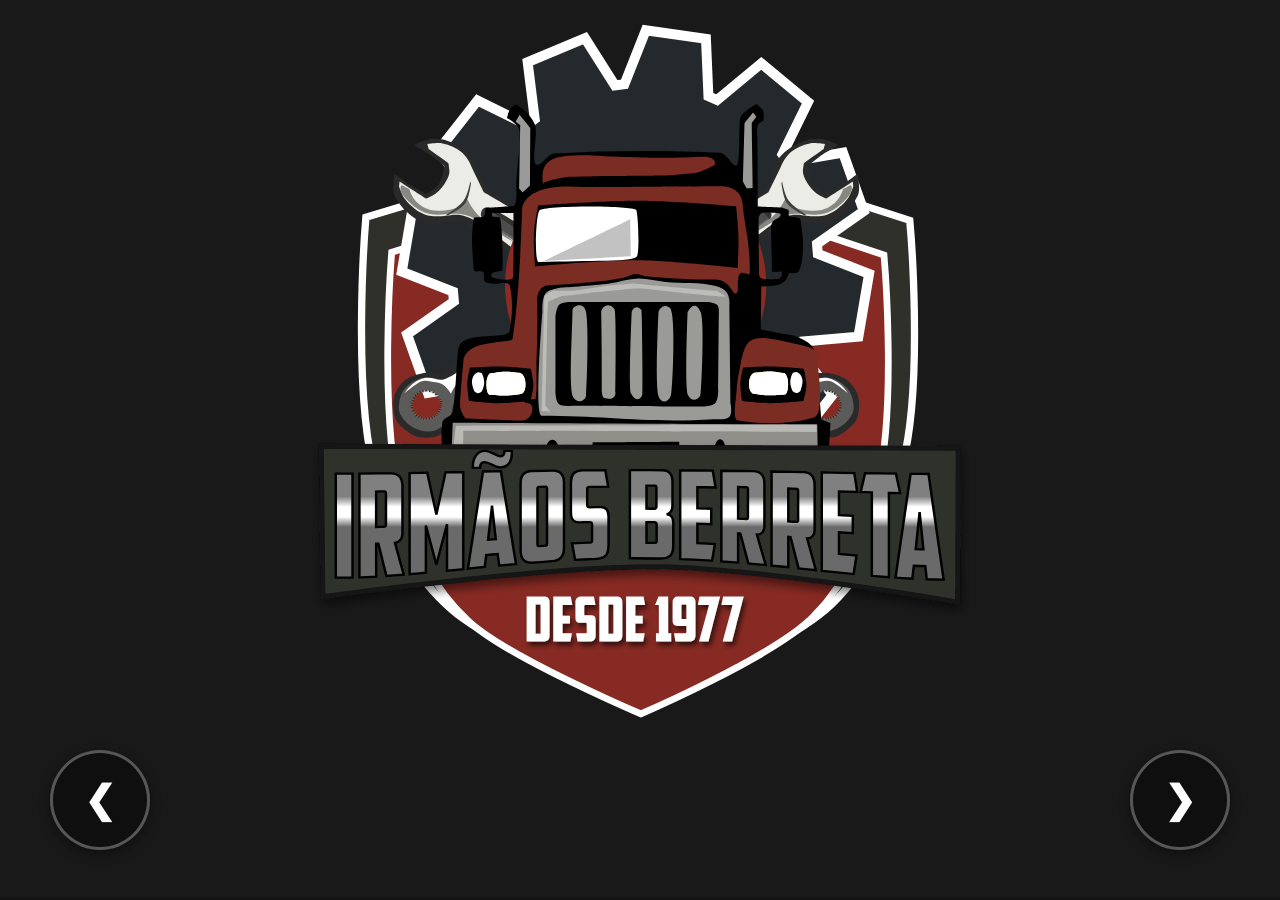
==== commit 8121f053: "Adicionando mais slides e imagens" ====
--- a/index.html
+++ b/index.html
@@ -905,7 +905,46 @@
  </defs>
 </svg>
 				</section>
-				<section>Slide 2</section>
+        <section><h2>O projeto:</h2>
+          <div class="linha-destaque fragment fade-up">O site foi projetado para substituir um site legado da empresa, oferecendo uma experiência mais moderna e responsiva.</div>
+          <div class="linha-destaque fragment fade-up">Partindo do zero, sem aproveitamento algum do site antigo, projetamos para ser mais eficiente e atraente.</div>          
+        </section>
+        <section><h2>A arquitetura e o layout</h2>
+          <div class="linha-destaque fragment fade-up">Visando o público alvo, caminhoneiros, o site foi pensado em mobile-first, embora seja totalmente funcional em desktop.</div>
+          <div class="linha-destaque fragment fade-up">Sua arquitetura foi planejada para ser flexível e escalável, garantindo uma boa experiência em diferentes dispositivos.</div>
+        </section>
+        <section>
+          <section><h2>Controle de banda (rede)</h2>
+            <div class="quadros-container">
+              <div class="quadro-card fragment fade-up" >Como o foco é mobile, foi levada em consideração as redes 3G e 4G.</div>
+              <div class="quadro-card fragment fade-up" >O site foi otimizado para minimizar o consumo de dados, utilizando técnicas como compressão de imagens, lazy loading e minimização de arquivos CSS e JavaScript.</div>
+            </div>   
+          </section>
+          <section>     
+
+            <div class="quadros-container">
+              <div class="quadro-card fragment fade-up" >As imagens usadas foram otimizadas e separadas por tipos de dispositivos, como retrato, paisagem e desktop.</div>
+              <div class="quadro-card fragment fade-up" >Foram utilizadas compressões do tipo webp (V9 codec) do Google, além de svg (Scalable Vector Graphics).</div>
+              <div class="quadro-card fragment fade-up" >Ainda que hajam imagens em alta resolução, o site todo tem menos de 2MB de dados em disco.</div>
+            </div>
+        </section>
+        </section>
+        <section><h2>O logo</h2>
+          <div class="quadros-container">
+            <div class="quadro-card vermelho-bg fragment fade-up">O logo foi recriado, pensado no nome da empresa, seu tempo de funcionamento, e seu público-alvo.</div>
+            <div class="quadro-card vermelho-bg fragment fade-up">O nome fantasia da empresa, Autopeças São Jorge, traz a ideia do escudo, a cor vermelha e o símbolo da engrenagem.</div>
+          </div>
+        </section>
+        <section>
+            <div><h2>A animação do logo</h2></div>
+            <div class="quadros-container">
+              <div class="quadro-card vermelho-bg fragment fade-up">A animação do logo foi projetada para ser leve e impactante, utilizando apenas SVG e CSS, sem a necessidade de JavaScript.</div>
+            
+          <div class="quadro-card vermelho-bg fragment fade-up">O logo foi projetado com animações em SVG, utilizando a tecnologia SMIL (Synchronized Multimedia Integration Language).</div>
+          <div class="quadro-card vermelho-bg fragment fade-up">Apesar de simples, a animação traz mais vida ao projeto, como o giro da engrenagem, aumento de escala e simulação de farol alto.</div>
+          </div>
+        </section>
+      </section>
 
 				<section>
   <h2>Header</h2>
@@ -1046,6 +1085,15 @@
       <strong>Filtros de Saturação:</strong> No Desktop, aplicamos filtros dinâmicos via CSS para intensificar as cores das fotos sob o gradiente.
     </li>
   </ul>
+</section>
+<section>
+<section><h1>Wireframes</h1></section>
+<section><h2>Mobile - Portrait</h2></section>
+<section><img class="protrait" src="imgs/home-portrate.svg" alt="Retrato"></section>
+<section><h2>Mobile - Landscape</h2></section>
+<section><img class="landscape"src="imgs/home-landscape.svg" alt="Paisagem"></section>
+<section><h2>Desktop</h2></section>
+  <section><img class="desktop" src="imgs/home-wide.svg" alt="Desktop"></section>
 </section>
 
 
--- a/css/projeto.css
+++ b/css/projeto.css
@@ -262,7 +262,52 @@
     transform: scale(1.05) !important; /* Leve pulsação ao passar o mouse */
   }
 }
+/* ==========================================================================
+   REGRAS EXCLUSIVAS PARA DESKTOP (SUPER BOTÕES DE 100PX)
+   ========================================================================== */
+@media (min-width: 769px) {
+  /* Altera os botões para o tamanho monumental de 100px */
+  #custom-mobile-controls button {
+    width: 100px !important;    /* Diâmetro exato requisitado */
+    height: 100px !important;
+    font-size: 38px !important; /* Aumenta a seta interna para acompanhar o tamanho do botão */
+    border-width: 3px !important; /* Borda ligeiramente mais espessa para dar peso visual */
+    background-color: rgba(0, 0, 0, 0.4) !important; /* Um pouco mais translúcido para não pesar na tela */
+  }
+
+  /* Ajuste de posicionamento no monitor */
+  #custom-mobile-controls {
+    padding: 0 50px !important; /* Afasta os botões gigantes da borda física da janela */
+    bottom: 50px !important;    /* Eleva os botões para flutuarem com elegância na base */
+  }
+
+  /* Efeito dinâmico de Hover no Desktop */
+  #custom-mobile-controls button:hover {
+    background-color: rgba(0, 0, 0, 0.85) !important;
+    border-color: #ffffff !important;
+    transform: scale(1.05) !important; /* Leve pulsação ao passar o ponteiro */
+  }
+
+  /* MEDIDA DE SEGURANÇA: Como os botões agora ocupam 100px nas quinas inferiores,
+     forçamos os slides a abrirem mais espaço na base para o conteúdo nunca encavalar */
+  .reveal .slides section {
+    padding-bottom: 160px !important; 
+    box-sizing: border-box !important;
+  }
+}
 
 svg{
     width: 75%;
+}
+.protrait{
+    height: auto;
+    width: 60%;
+}
+.landscape{
+    width: 120%;
+    height: auto; 
+}
+.desktop{
+    height: 150%;
+    width: 150%;
 }
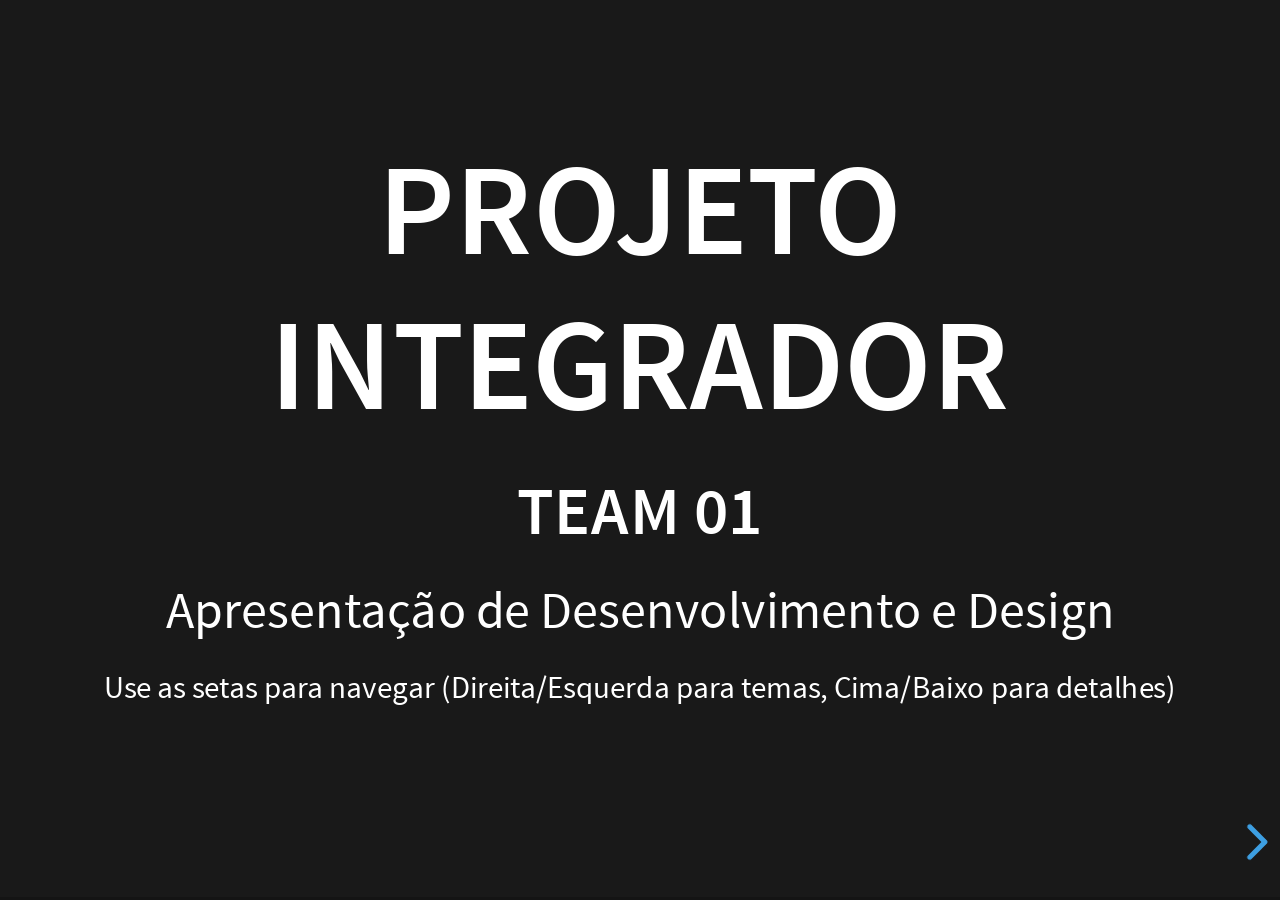
==== commit 8d332d43: "Slide 2" ====
--- a/index.html
+++ b/index.html
@@ -1,1393 +1,213 @@
 <!DOCTYPE html>
 <html lang="pt-br">
-	<head>
-		<meta charset="utf-8" />
-		<meta
-			name="viewport"
-			content="width=device-width, initial-scale=1.0, maximum-scale=1.0, user-scalable=no"
-		/>
-
-		<title>reveal.js</title>
-
-		<link rel="stylesheet" href="dist/reset.css" />
-		<link rel="stylesheet" href="dist/reveal.css" />
-		<link rel="stylesheet" href="dist/theme/black.css" />
-		<link rel="stylesheet" href="css/projeto.css">
-
-		<!-- Theme used for syntax highlighted code -->
-		<link rel="stylesheet" href="dist/plugin/highlight/monokai.css" />
-	</head>
-	<body>
-		<div class="reveal">
-			<div class="slides">
-				<section>
-					<svg xmlns="http://www.w3.org/2000/svg" xmlns:xlink="http://www.w3.org/1999/xlink" version="1.1" viewBox="0 0 1080 1080">
- <rect height="1080" fill="#000000" fill-opacity="0" width="1080"/>
- <g transform="translate(105.797 139.621)">
-  <g transform="translate(420.224 429.304)">
-   <g transform="rotate(0)">
-    <g transform="scale(7.09508 7.09508)">
-     <g transform="skewX(0) skewY(0)">
-      <g transform="translate(-105.797 -139.621)" opacity="1">
-       <g id="Group">
-        <g transform="translate(107.425 141.853)">
-         <g transform="translate(0 0)">
-          <g transform="rotate(0)">
-           <g transform="scale(1 1)">
-            <g transform="skewX(0) skewY(0)">
-             <g transform="translate(-107.425 -141.853)" opacity="1">
-              <g id="Braso">
-               <g transform="translate(107.425 141.22)">
-                <g transform="translate(0 0)">
-                 <g transform="rotate(0)">
-                  <g transform="scale(1 1)">
-                   <g transform="skewX(0) skewY(0)">
-                    <g transform="translate(-107.425 -141.22)" opacity="1">
-                     <path fill-rule="evenodd" fill="#2f302a" stroke-linejoin="miter" d="M52.185 99.9037C52.185 99.9037 49.1326 135.793 54.3274 153.181C57.2435 162.942 60.9141 172.108 69.8151 179.733C78.716 187.357 108.067 199.387 108.067 199.387C108.067 199.387 137.635 187.173 146.618 178.554C155.601 169.936 158.453 160.026 161.081 150.198C165.56 133.449 162.591 100.518 162.591 100.518C162.591 100.518 108.158 83.0277 108.158 83.0277C108.158 83.0277 52.185 99.9037 52.185 99.9037Z" stroke-linecap="butt" stroke="#ffffff" stroke-width="1.48309" id="braso2"/>
-                    </g>
-                   </g>
-                  </g>
-                 </g>
-                </g>
-               </g>
-               <g transform="translate(107.425 145.905)">
-                <g transform="translate(0 0)">
-                 <g transform="rotate(0)">
-                  <g transform="scale(1 1)">
-                   <g transform="skewX(0) skewY(0)">
-                    <g transform="translate(-107.425 -145.905)" opacity="1">
-                     <path fill-rule="evenodd" fill="#872a23" stroke-linejoin="miter" d="M57.4231 106.977C57.4231 106.977 54.6601 140.792 59.3623 157.174C62.0019 166.371 65.3245 175.007 73.3814 182.191C81.4384 189.375 108.006 200.71 108.006 200.71C108.006 200.71 134.771 189.201 142.902 181.081C151.033 172.961 153.614 163.624 155.993 154.363C160.048 138.582 157.36 107.556 157.36 107.556C157.36 107.556 108.089 91.076 108.089 91.076C108.089 91.076 57.4231 106.977 57.4231 106.977Z" stroke-linecap="butt" stroke="#ffffff" stroke-width="1.36963" id="braso1"/>
-                    </g>
-                   </g>
-                  </g>
-                 </g>
-                </g>
-               </g>
-               <g filter="url(#0x0000022d05bc19f0)">
-                <g transform="translate(106.995 181.458)">
-                 <g transform="translate(0 0)">
-                  <g transform="rotate(0)">
-                   <g transform="scale(1 1)">
-                    <g transform="skewX(0) skewY(0)">
-                     <g transform="translate(-106.995 -181.458)" opacity="1">
-                      <path fill-rule="evenodd" fill="#ffffff" stroke-linejoin="miter" d="M87.4965 178.492C87.6225 178.492 87.6602 178.555 87.6602 178.668C87.6602 178.668 87.6602 184.235 87.6602 184.235C87.6602 184.373 87.635 184.424 87.4839 184.424C87.4839 184.424 86.6275 184.424 86.6275 184.424C86.6275 184.424 86.6275 178.492 86.6275 178.492C86.6275 178.492 87.4965 178.492 87.4965 178.492ZM89.4738 178.001C89.4738 177.333 89.1085 176.893 88.3907 176.893C88.3907 176.893 84.814 176.893 84.814 176.893C84.814 176.893 84.814 186.023 84.814 186.023C84.814 186.023 88.0506 186.023 88.0506 186.023C89.0959 186.023 89.4738 185.62 89.4738 184.613C89.4738 184.613 89.4738 178.001 89.4738 178.001ZM90.2294 186.023C90.2294 186.023 93.7053 186.023 93.7053 186.023C93.7053 186.023 94.0202 184.323 94.0202 184.323C94.0202 184.323 92.1059 184.323 92.1059 184.323C92.1059 184.323 92.1059 182.333 92.1059 182.333C92.1059 182.333 93.6171 182.333 93.6171 182.333C93.6171 182.333 93.6171 180.759 93.6171 180.759C93.6171 180.759 92.1059 180.759 92.1059 180.759C92.1059 180.759 92.1059 178.593 92.1059 178.593C92.1059 178.593 94.0957 178.593 94.0957 178.593C94.0957 178.593 93.7809 176.893 93.7809 176.893C93.7809 176.893 90.2294 176.893 90.2294 176.893C90.2294 176.893 90.2294 186.023 90.2294 186.023ZM97.4331 186.023C98.4784 186.023 98.831 185.645 98.831 184.638C98.831 184.638 98.831 181.628 98.831 181.628C98.831 180.948 98.5036 180.696 97.9243 180.696C97.9243 180.696 96.7782 180.696 96.7782 180.696C96.5893 180.696 96.5012 180.646 96.5012 180.457C96.5012 180.457 96.5012 178.794 96.5012 178.794C96.5012 178.656 96.5767 178.593 96.7279 178.593C96.7279 178.593 98.7933 178.593 98.7933 178.593C98.7933 178.593 98.4784 176.893 98.4784 176.893C98.4784 176.893 95.9596 176.893 95.9596 176.893C95.1032 176.893 94.7254 177.359 94.7254 178.076C94.7254 178.076 94.7254 181.175 94.7254 181.175C94.7254 182.081 95.204 182.207 95.7455 182.207C95.7455 182.207 96.6901 182.207 96.6901 182.207C96.9419 182.207 97.0301 182.22 97.0301 182.472C97.0301 182.472 97.0301 184.134 97.0301 184.134C97.0301 184.273 96.9797 184.323 96.816 184.323C96.816 184.323 94.8514 184.323 94.8514 184.323C94.8514 184.323 95.1788 186.023 95.1788 186.023C95.1788 186.023 97.4331 186.023 97.4331 186.023ZM102.269 178.492C102.395 178.492 102.433 178.555 102.433 178.668C102.433 178.668 102.433 184.235 102.433 184.235C102.433 184.373 102.408 184.424 102.257 184.424C102.257 184.424 101.4 184.424 101.4 184.424C101.4 184.424 101.4 178.492 101.4 178.492C101.4 178.492 102.269 178.492 102.269 178.492ZM104.246 178.001C104.246 177.333 103.881 176.893 103.163 176.893C103.163 176.893 99.5867 176.893 99.5867 176.893C99.5867 176.893 99.5867 186.023 99.5867 186.023C99.5867 186.023 102.823 186.023 102.823 186.023C103.869 186.023 104.246 185.62 104.246 184.613C104.246 184.613 104.246 178.001 104.246 178.001ZM105.002 186.023C105.002 186.023 108.478 186.023 108.478 186.023C108.478 186.023 108.793 184.323 108.793 184.323C108.793 184.323 106.879 184.323 106.879 184.323C106.879 184.323 106.879 182.333 106.879 182.333C106.879 182.333 108.39 182.333 108.39 182.333C108.39 182.333 108.39 180.759 108.39 180.759C108.39 180.759 106.879 180.759 106.879 180.759C106.879 180.759 106.879 178.593 106.879 178.593C106.879 178.593 108.868 178.593 108.868 178.593C108.868 178.593 108.554 176.893 108.554 176.893C108.554 176.893 105.002 176.893 105.002 176.893C105.002 176.893 105.002 186.023 105.002 186.023ZM110.909 178.593C110.909 178.593 111.664 178.593 111.664 178.593C111.664 178.593 111.664 184.323 111.664 184.323C111.664 184.323 111.072 184.323 111.072 184.323C111.072 184.323 111.072 186.023 111.072 186.023C111.072 186.023 114.158 186.023 114.158 186.023C114.158 186.023 114.158 184.323 114.158 184.323C114.158 184.323 113.541 184.323 113.541 184.323C113.541 184.323 113.541 176.893 113.541 176.893C113.541 176.893 111.589 176.893 111.589 176.893C111.589 176.893 110.909 178.593 110.909 178.593ZM117.256 181.464C117.256 181.464 116.349 181.464 116.349 181.464C116.274 181.464 116.236 181.414 116.236 181.338C116.236 181.338 116.236 178.643 116.236 178.643C116.236 178.53 116.286 178.492 116.374 178.492C116.374 178.492 117.117 178.492 117.117 178.492C117.218 178.492 117.256 178.542 117.256 178.643C117.256 178.643 117.256 181.464 117.256 181.464ZM119.095 178.013C119.095 177.296 118.629 176.893 118.024 176.893C118.024 176.893 115.531 176.893 115.531 176.893C114.926 176.893 114.46 177.296 114.46 178.013C114.46 178.013 114.46 181.855 114.46 181.855C114.46 182.522 114.863 182.849 115.417 182.849C115.417 182.849 117.256 182.849 117.256 182.849C117.256 182.849 117.256 184.147 117.256 184.147C117.256 184.247 117.205 184.323 117.105 184.323C117.105 184.323 114.737 184.323 114.737 184.323C114.737 184.323 115.052 186.023 115.052 186.023C115.052 186.023 117.671 186.023 117.671 186.023C118.717 186.023 119.095 185.62 119.095 184.613C119.095 184.613 119.095 178.013 119.095 178.013ZM119.598 178.593C119.598 178.593 121.853 178.593 121.853 178.593C121.853 178.593 119.838 186.023 119.838 186.023C119.838 186.023 121.739 186.023 121.739 186.023C121.739 186.023 123.792 178.026 123.792 178.026C123.792 178.026 124.132 176.893 124.132 176.893C124.132 176.893 119.913 176.893 119.913 176.893C119.913 176.893 119.598 178.593 119.598 178.593ZM124.384 178.593C124.384 178.593 126.638 178.593 126.638 178.593C126.638 178.593 124.623 186.023 124.623 186.023C124.623 186.023 126.525 186.023 126.525 186.023C126.525 186.023 128.578 178.026 128.578 178.026C128.578 178.026 128.918 176.893 128.918 176.893C128.918 176.893 124.699 176.893 124.699 176.893C124.699 176.893 124.384 178.593 124.384 178.593Z" stroke-linecap="butt" stroke="none" stroke-width="1.5" id="Object0"/>
-                     </g>
-                    </g>
-                   </g>
-                  </g>
-                 </g>
-                </g>
-               </g>
-              </g>
-             </g>
-            </g>
-           </g>
-          </g>
-         </g>
-        </g>
-        <g transform="translate(106.904 111.143)">
-         <g transform="translate(0 0)">
-          <g>
-           <animateTransform dur="4s" keySplines="0 0 1 1;0.333414 0.0154016 0.666739 0.387315;0.333476 0.243685 0.666584 0.716961;0.333234 0.597065 0.666557 0.987078" attributeName="transform" calcMode="spline" repeatCount="indefinite" keyTimes="0;0;0.208333;0.741667;1" type="rotate" values="0;0;40.3646;300.338;360"/>
-           <g>
-            <animateTransform dur="4s" keySplines="0 0 1 1;0.333333 0.00828704 0.666667 0.991713" attributeName="transform" calcMode="spline" repeatCount="indefinite" keyTimes="0;0;1" type="scale" values="1.5 1;1.5 1;1 1"/>
-            <g>
-             <animateTransform dur="4s" keySplines="0 0 1 1;0.333333 0.00828704 0.666667 0.991713" attributeName="transform" calcMode="spline" repeatCount="indefinite" keyTimes="0;0;1" type="scale" values="1 1.5;1 1.5;1 1"/>
-             <g transform="skewX(0) skewY(0)">
-              <g transform="translate(-106.904 -111.143)" opacity="1">
-               <path fill-rule="evenodd" fill="#24292e" stroke-linejoin="miter" d="M135.808 111.86C135.808 111.86 143.597 115.721 143.597 115.721C143.597 115.721 141.096 124.566 141.096 124.566C141.096 124.566 132.314 124.218 132.314 124.218C132.314 124.218 131.557 125.461 131.557 125.461C131.557 125.461 136.266 132.496 136.266 132.496C136.266 132.496 129.434 138.97 129.434 138.97C129.434 138.97 122.012 134.508 122.012 134.508C122.012 134.508 120.701 135.225 120.701 135.225C120.701 135.225 121.067 143.549 121.067 143.549C121.067 143.549 111.735 145.919 111.735 145.919C111.735 145.919 107.661 138.536 107.661 138.536C107.661 138.536 106.148 138.536 106.148 138.536C106.148 138.536 102.074 145.919 102.074 145.919C102.074 145.919 92.7418 143.549 92.7418 143.549C92.7418 143.549 93.1083 135.225 93.1083 135.225C93.1083 135.225 91.7974 134.508 91.7974 134.508C91.7974 134.508 84.3749 138.97 84.3749 138.97C84.3749 138.97 77.5434 132.496 77.5434 132.496C77.5434 132.496 82.252 125.461 82.252 125.461C82.252 125.461 81.4951 124.218 81.4951 124.218C81.4951 124.218 72.7128 124.566 72.7128 124.566C72.7128 124.566 70.2123 115.721 70.2123 115.721C70.2123 115.721 78.0013 111.86 78.0013 111.86C78.0013 111.86 78.0013 110.425 78.0013 110.425C78.0013 110.425 70.2123 106.564 70.2123 106.564C70.2123 106.564 72.7128 97.7196 72.7128 97.7196C72.7128 97.7196 81.4951 98.0669 81.4951 98.0669C81.4951 98.0669 82.252 96.8245 82.252 96.8245C82.252 96.8245 77.5434 89.7896 77.5434 89.7896C77.5434 89.7896 84.3749 83.3149 84.3749 83.3149C84.3749 83.3149 91.7974 87.7775 91.7974 87.7775C91.7974 87.7775 93.1083 87.0602 93.1083 87.0602C93.1083 87.0602 92.7418 78.7365 92.7418 78.7365C92.7418 78.7365 102.074 76.3666 102.074 76.3666C102.074 76.3666 106.148 83.7488 106.148 83.7488C106.148 83.7488 107.661 83.7488 107.661 83.7488C107.661 83.7488 111.735 76.3666 111.735 76.3666C111.735 76.3666 121.067 78.7365 121.067 78.7365C121.067 78.7365 120.701 87.0602 120.701 87.0602C120.701 87.0602 122.012 87.7775 122.012 87.7775C122.012 87.7775 129.434 83.3148 129.434 83.3148C129.434 83.3148 136.266 89.7896 136.266 89.7896C136.266 89.7896 131.557 96.8245 131.557 96.8245C131.557 96.8245 132.314 98.0669 132.314 98.0669C132.314 98.0669 141.096 97.7196 141.096 97.7196C141.096 97.7196 143.597 106.564 143.597 106.564C143.597 106.564 135.808 110.425 135.808 110.425C135.808 110.425 135.808 111.86 135.808 111.86Z" stroke-linecap="butt" stroke="#ffffff" stroke-width="1.5" id="rodaDentada"/>
-              </g>
-             </g>
-            </g>
-           </g>
-          </g>
-         </g>
-        </g>
-        <g transform="translate(105.026 114.304)">
-         <g transform="translate(0 0)">
-          <g transform="rotate(0)">
-           <g transform="scale(1 1)">
-            <g transform="skewX(0) skewY(0)">
-             <g transform="translate(-105.026 -114.304)" opacity="1">
-              <g id="engrenagem">
-               <g transform="translate(105.016 114.304)">
-                <g transform="translate(0 0)">
-                 <g transform="rotate(0)">
-                  <g transform="scale(1 1)">
-                   <g transform="skewX(0) skewY(0)">
-                    <g transform="translate(-105.016 -114.304)" opacity="1">
-                     <g id="chaves">
-                      <g transform="translate(105.016 114.304)">
-                       <g transform="translate(0 0)">
-                        <g transform="rotate(0)">
-                         <g transform="scale(1 1)">
-                          <g transform="skewX(0) skewY(0)">
-                           <g transform="translate(-105.016 -114.304)" opacity="1">
-                            <path fill-rule="evenodd" fill="#2a2a2a" stroke-linejoin="round" d="M66.0864 83.9613C65.7619 83.9651 65.4384 83.9879 65.1201 84.029C63.9885 84.1752 61.9261 85.2383 61.9011 85.2511C61.9275 85.2653 64.24 86.5063 65.3237 87.2484C66.3125 87.9257 68.1359 89.4891 68.1359 89.4891C68.1359 89.4891 67.7711 91.9959 67.0998 93.0238C66.4733 93.9831 64.4684 95.235 64.4684 95.235C64.4684 95.235 62.4614 94.1329 61.5001 93.5132C60.3058 92.7432 58.0295 91.0378 58.0295 91.0378C58.0295 91.0378 57.5062 93.7681 57.8662 95.0609C58.2432 96.4141 60.1891 98.5769 60.1891 98.5769C60.1891 98.5769 62.4212 100.598 63.8158 101.024C65.2709 101.469 68.3803 101.022 68.3803 101.022C68.3803 101.022 69.9222 100.503 70.7047 100.594C71.3775 100.673 72.5641 101.415 72.5641 101.415C72.5641 101.415 84.0662 108.575 84.0662 108.575C84.0662 108.575 117.474 125.971 134.506 135.331C135.369 135.805 137.07 136.555 138.031 137.56C138.728 138.288 139.532 140.184 139.532 140.184C139.532 140.184 140.354 141.773 140.933 142.444C141.621 143.24 142.369 143.914 143.345 144.306C144.108 144.612 144.986 144.681 145.806 144.632C146.567 144.587 147.348 144.506 148.055 144.221C148.826 143.91 149.508 143.389 150.135 142.842C150.752 142.304 151.385 141.728 151.757 140.999C152.126 140.277 152.251 139.437 152.294 138.628C152.345 137.651 152.313 136.622 151.948 135.715C151.505 134.616 150.751 133.59 149.803 132.879C148.802 132.128 147.524 131.785 146.297 131.545C145.177 131.325 143.104 131.665 143.104 131.665C143.104 131.665 133.582 125.351 133.582 125.351C133.582 125.351 77.1824 94.6243 77.1824 94.6243C77.1824 94.6243 75.7497 92.5197 75.2042 91.3749C74.6568 90.2259 74.7037 88.7831 73.9227 87.7782C72.6973 86.2016 70.8273 85.1189 68.9509 84.4363C68.0458 84.1071 67.0601 83.95 66.0865 83.9614C66.0865 83.9614 66.0864 83.9613 66.0864 83.9613ZM145.673 135.39C145.673 135.39 145.999 134.958 145.999 134.958C145.999 134.958 146.191 135.459 146.191 135.459C146.191 135.459 146.673 135.096 146.673 135.096C146.673 135.096 146.738 135.62 146.738 135.62C146.738 135.62 147.217 135.284 147.217 135.284C147.217 135.284 147.2 135.922 147.2 135.922C147.2 135.922 147.796 135.749 147.796 135.749C147.796 135.749 147.613 136.291 147.613 136.291C147.613 136.291 148.181 136.183 148.181 136.183C148.181 136.183 147.873 136.744 147.873 136.744C147.873 136.744 148.587 136.659 148.587 136.659C148.587 136.659 148.114 137.198 148.114 137.198C148.114 137.198 148.714 137.258 148.714 137.258C148.714 137.258 148.219 137.658 148.219 137.658C148.219 137.658 148.815 137.792 148.815 137.792C148.815 137.792 148.245 138.111 148.245 138.111C148.245 138.111 148.872 138.305 148.872 138.305C148.872 138.305 148.151 138.521 148.151 138.521C148.151 138.521 148.749 138.933 148.749 138.933C148.749 138.933 147.97 138.954 147.97 138.954C147.97 138.954 148.439 139.572 148.439 139.572C148.439 139.572 147.621 139.498 147.621 139.498C147.621 139.498 148.08 140.089 148.08 140.089C148.08 140.089 147.261 139.805 147.261 139.805C147.261 139.805 147.545 140.508 147.545 140.508C147.545 140.508 146.907 140.124 146.907 140.124C146.907 140.124 146.99 140.793 146.99 140.793C146.99 140.793 146.44 140.327 146.44 140.327C146.44 140.327 146.433 140.999 146.433 140.999C146.433 140.999 146.087 140.418 146.087 140.418C146.087 140.418 145.941 141.188 145.941 141.188C145.941 141.188 145.588 140.515 145.588 140.515C145.588 140.515 145.287 141.136 145.287 141.136C145.287 141.136 145.031 140.447 145.031 140.447C145.031 140.447 144.559 140.961 144.559 140.961C144.559 140.961 144.537 140.272 144.537 140.272C144.537 140.272 143.983 140.741 143.983 140.741C143.983 140.741 144.151 140.108 144.151 140.108C144.151 140.108 143.513 140.474 143.513 140.474C143.513 140.474 143.811 139.846 143.811 139.846C143.811 139.846 143.16 140.055 143.16 140.055C143.16 140.055 143.543 139.595 143.543 139.595C143.543 139.595 142.964 139.664 142.964 139.664C142.964 139.664 143.31 139.263 143.31 139.263C143.31 139.263 142.671 139.227 142.671 139.227C142.671 139.227 143.077 138.838 143.077 138.838C143.077 138.838 142.399 138.773 142.399 138.773C142.399 138.773 142.982 138.505 142.982 138.505C142.982 138.505 142.299 138.318 142.299 138.318C142.299 138.318 142.941 138.184 142.941 138.184C142.941 138.184 142.23 137.954 142.23 137.954C142.23 137.954 142.895 137.818 142.895 137.818C142.895 137.818 142.294 137.509 142.294 137.509C142.294 137.509 142.959 137.379 142.959 137.379C142.959 137.379 142.378 137 142.378 137C142.378 137 143.103 136.955 143.103 136.955C143.103 136.955 142.644 136.485 142.644 136.485C142.644 136.485 143.381 136.459 143.381 136.459C143.381 136.459 143.104 135.959 143.104 135.959C143.104 135.959 143.839 136.013 143.839 136.013C143.839 136.013 143.771 135.451 143.771 135.451C143.771 135.451 144.349 135.627 144.349 135.627C144.349 135.627 144.365 135.087 144.365 135.087C144.365 135.087 144.949 135.421 144.949 135.421C144.949 135.421 145.258 134.883 145.258 134.883C145.258 134.883 145.673 135.39 145.673 135.39Z" stroke-linecap="round" stroke="none" stroke-width="2" id="sombra"/>
-                           </g>
-                          </g>
-                         </g>
-                        </g>
-                       </g>
-                      </g>
-                      <g transform="translate(75.6835 98.4553)">
-                       <g transform="translate(0 0)">
-                        <g transform="rotate(0)">
-                         <g transform="scale(1 1)">
-                          <g transform="skewX(0) skewY(0)">
-                           <g transform="translate(-75.6835 -98.4553)" opacity="1">
-                            <path fill-rule="evenodd" fill="#ebece6" stroke-linejoin="round" d="M64.921 86.0138C64.921 86.0138 68.9263 88.8665 68.9263 88.8665C68.9263 88.8665 69.2361 90.2786 69.1153 90.9732C68.9721 91.796 68.5302 92.555 68.0619 93.2465C67.5826 93.9541 66.9852 94.5976 66.3017 95.1107C65.724 95.5443 64.3735 96.0992 64.3735 96.0992C64.3735 96.0992 59.0138 92.6414 59.0138 92.6414C59.0138 92.6414 58.9274 93.7075 58.9274 93.7075C58.9274 93.7075 59.4867 95.2295 59.9193 95.9078C60.2717 96.4602 61.2038 97.3959 61.2038 97.3959C61.2038 97.3959 62.2652 98.3577 62.8859 98.7022C63.6791 99.1425 64.5425 99.5085 65.4397 99.6435C66.838 99.8539 69.6755 99.413 69.6755 99.413C69.6755 99.413 70.9513 99.3457 71.5748 99.4564C72.1752 99.5631 72.7559 99.7843 73.3063 100.047C76.4828 101.563 79.3097 104.405 83.0792 106.882C87.3808 109.708 92.4396 112.092 92.4396 112.092C92.4396 112.092 91.8922 103.966 91.8922 103.966C91.8922 103.966 76.1301 94.8025 76.1301 94.8025C76.1301 94.8025 73.7097 89.8463 73.7097 89.8463C73.7097 89.8463 73.0523 87.9509 71.6406 86.6984C70.5697 85.7482 69.1497 85.166 67.7449 84.89C66.7353 84.6917 64.6616 85.0341 64.6616 85.0341C64.6616 85.0341 64.921 86.0138 64.921 86.0138Z" stroke-linecap="round" stroke="none" stroke-width="2" id="brilho"/>
-                           </g>
-                          </g>
-                         </g>
-                        </g>
-                       </g>
-                      </g>
-                      <g transform="translate(81.0955 102.006)">
-                       <g transform="translate(0 0)">
-                        <g transform="rotate(0)">
-                         <g transform="scale(1 1)">
-                          <g transform="skewX(0) skewY(0)">
-                           <g transform="translate(-81.0955 -102.006)" opacity="1">
-                            <path fill-rule="evenodd" fill="#4d4d4d" stroke-linejoin="round" d="M84.1696 105.983C84.1696 105.983 75.8132 100.191 75.8132 100.191C75.8132 100.191 75.6097 98.9233 75.9789 98.4891C76.3667 98.0331 77.715 98.0298 77.715 98.0298C77.715 98.0298 86.446 103.562 86.446 103.562C86.446 103.562 84.1696 105.983 84.1696 105.983Z" stroke-linecap="round" stroke="none" stroke-width="2" id="relevo1"/>
-                           </g>
-                          </g>
-                         </g>
-                        </g>
-                       </g>
-                      </g>
-                      <g transform="translate(80.7891 101.012)">
-                       <g transform="translate(0 0)">
-                        <g transform="rotate(0)">
-                         <g transform="scale(1 1)">
-                          <g transform="skewX(0) skewY(0)">
-                           <g transform="translate(-80.7891 -101.012)" opacity="1">
-                            <path fill-rule="evenodd" fill="#333333" stroke-linejoin="round" d="M85.3799 104.167C85.3799 104.167 77.4845 98.6349 77.4845 98.6349C77.4845 98.6349 76.2166 99.9316 76.2166 99.9316C76.2166 99.9316 75.7844 100.422 75.7844 100.422C75.7844 100.422 75.525 99.4706 75.525 99.4706C75.525 99.4706 75.4386 97.8569 76.8793 97.8569C78.3201 97.8569 86.0426 103.274 86.0426 103.274C86.0426 103.274 86.1867 104.052 85.3799 104.167C85.3799 104.167 85.3799 104.167 85.3799 104.167Z" stroke-linecap="round" stroke="none" stroke-width="2" id="relevo2"/>
-                           </g>
-                          </g>
-                         </g>
-                        </g>
-                       </g>
-                      </g>
-                      <g transform="translate(80.2363 102.914)">
-                       <g transform="translate(0 0)">
-                        <g transform="rotate(0)">
-                         <g transform="scale(1 1)">
-                          <g transform="skewX(0) skewY(0)">
-                           <g transform="translate(-80.2363 -102.914)" opacity="1">
-                            <path fill-rule="evenodd" fill="#666666" stroke-linejoin="round" d="M84.5154 105.608C84.5154 105.608 76.1878 100.105 76.1878 100.105C76.1878 100.105 75.9573 100.479 75.9573 100.479C75.9573 100.479 83.9679 105.724 83.9679 105.724C83.9679 105.724 84.5154 105.608 84.5154 105.608Z" stroke-linecap="round" stroke="none" stroke-width="2" id="relevo3"/>
-                           </g>
-                          </g>
-                         </g>
-                        </g>
-                       </g>
-                      </g>
-                      <g transform="translate(71.0086 99.3265)">
-                       <g transform="translate(0 0)">
-                        <g transform="rotate(0)">
-                         <g transform="scale(1 1)">
-                          <g transform="skewX(0) skewY(0)">
-                           <g transform="translate(-71.0086 -99.3265)" opacity="1">
-                            <path fill-rule="evenodd" fill="#878882" stroke-linejoin="round" d="M61.0309 94.2262C61.0309 94.2262 62.1259 98.7214 67.255 98.5485C72.3842 98.3756 72.7015 96.018 72.7015 96.018C72.7015 96.018 74.0206 99.0785 76.3339 100.566C79.7409 102.757 82.8153 105.291 82.8153 105.291C82.8153 105.291 78.2675 102.728 74.3168 100.263C72.7909 99.3115 71.2316 99.0672 68.8687 99.2401C66.5058 99.413 64.2397 99.8222 61.2248 97.067C58.2377 94.3372 59.4481 93.3617 59.4481 93.3617C59.4481 93.3617 61.0309 94.2262 61.0309 94.2262Z" stroke-linecap="round" stroke="none" stroke-width="2" id="sombrarelevochave"/>
-                           </g>
-                          </g>
-                         </g>
-                        </g>
-                       </g>
-                      </g>
-                      <g transform="translate(70.9722 96.0776)">
-                       <g transform="translate(0 0)">
-                        <g transform="rotate(0)">
-                         <g transform="scale(1 1)">
-                          <g transform="skewX(0) skewY(0)">
-                           <g transform="translate(-70.9722 -96.0776)" opacity="1">
-                            <path fill-rule="evenodd" fill="#3f403d" stroke-linejoin="round" d="M73.3639 92.6125C73.3639 92.6125 72.8902 95.4151 71.9375 96.6319C71.0164 97.8082 68.4365 99.4562 68.4365 99.4562C68.4365 99.4562 68.7678 99.5426 68.7678 99.5426C68.7678 99.5426 71.5217 98.2411 72.3691 97.053C73.1863 95.9071 73.508 92.9871 73.508 92.9871C73.508 92.9871 73.3639 92.6125 73.3639 92.6125Z" stroke-linecap="round" stroke="none" stroke-width="2" id="relevochave"/>
-                           </g>
-                          </g>
-                         </g>
-                        </g>
-                       </g>
-                      </g>
-                      <g transform="translate(141.81 135.524)">
-                       <g transform="translate(0 0)">
-                        <g transform="rotate(0)">
-                         <g transform="scale(1 1)">
-                          <g transform="skewX(0) skewY(0)">
-                           <g transform="translate(-141.81 -135.524)" opacity="1">
-                            <path fill-rule="evenodd" fill="#898a85" stroke-linejoin="round" d="M132.441 127.633C132.441 127.633 132.482 131.544 132.482 131.544C132.482 131.544 133.032 132.322 133.378 132.645C135.239 134.379 138.059 135.029 139.616 137.041C140.468 138.143 140.218 139.851 141.089 140.952C141.857 141.923 142.821 142.912 144.014 143.24C145.293 143.591 146.77 143.321 147.959 142.735C149.224 142.112 150.338 141.01 150.942 139.735C151.222 139.143 151.21 138.432 151.141 137.78C151.044 136.858 150.785 135.915 150.29 135.13C149.822 134.388 149.121 133.785 148.373 133.325C147.599 132.849 146.715 132.44 145.807 132.4C145.018 132.366 144.253 132.72 143.516 133.006C142.776 133.293 142 133.585 141.406 134.112C141.012 134.462 140.51 135.416 140.51 135.416C140.51 135.416 137.657 131.3 137.657 131.3C137.657 131.3 132.482 127.633 132.482 127.633C132.482 127.633 132.441 127.633 132.441 127.633ZM144.942 134.941C144.942 134.941 145.337 135.405 145.337 135.405C145.337 135.405 145.635 134.862 145.635 134.862C145.635 134.862 145.952 135.437 145.952 135.437C145.952 135.437 146.336 134.877 146.336 134.877C146.336 134.877 146.491 135.567 146.491 135.567C146.491 135.567 146.966 135.071 146.966 135.071C146.966 135.071 146.995 135.788 146.995 135.788C146.995 135.788 147.551 135.435 147.551 135.435C147.551 135.435 147.401 136.122 147.401 136.122C147.401 136.122 148.02 135.882 148.02 135.882C148.02 135.882 147.799 136.505 147.799 136.505C147.799 136.505 148.436 136.332 148.436 136.332C148.436 136.332 148.011 136.972 148.011 136.972C148.011 136.972 148.665 136.936 148.665 136.936C148.665 136.936 148.177 137.418 148.177 137.418C148.177 137.418 148.928 137.523 148.928 137.523C148.928 137.523 148.247 137.912 148.247 137.912C148.247 137.912 148.931 138.061 148.931 138.061C148.931 138.061 148.184 138.304 148.184 138.304C148.184 138.304 148.841 138.549 148.841 138.549C148.841 138.549 148.067 138.814 148.067 138.814C148.067 138.814 148.602 139.31 148.602 139.31C148.602 139.31 147.791 139.292 147.791 139.292C147.791 139.292 148.335 139.874 148.335 139.874C148.335 139.874 147.514 139.675 147.514 139.675C147.514 139.675 147.872 140.413 147.872 140.413C147.872 140.413 147.114 140.001 147.114 140.001C147.114 140.001 147.274 140.751 147.274 140.751C147.274 140.751 146.677 140.223 146.677 140.223C146.677 140.223 146.744 140.947 146.744 140.947C146.744 140.947 146.229 140.405 146.229 140.405C146.229 140.405 146.207 141.099 146.207 141.099C146.207 141.099 145.766 140.491 145.766 140.491C145.766 140.491 145.641 141.113 145.641 141.113C145.641 141.113 145.303 140.481 145.303 140.481C145.303 140.481 144.885 141.035 144.885 141.035C144.885 141.035 144.817 140.359 144.817 140.359C144.817 140.359 144.282 140.821 144.282 140.821C144.282 140.821 144.333 140.164 144.333 140.164C144.333 140.164 143.719 140.61 143.719 140.61C143.719 140.61 143.998 139.984 143.998 139.984C143.998 139.984 143.397 140.331 143.397 140.331C143.397 140.331 143.686 139.739 143.686 139.739C143.686 139.739 142.961 139.967 142.961 139.967C142.961 139.967 143.456 139.479 143.456 139.479C143.456 139.479 142.729 139.454 142.729 139.454C142.729 139.454 143.229 139.027 143.229 139.027C143.229 139.027 142.533 138.969 142.533 138.969C142.533 138.969 143.04 138.63 143.04 138.63C143.04 138.63 142.356 138.52 142.356 138.52C142.356 138.52 142.923 138.306 142.923 138.306C142.923 138.306 142.263 138.194 142.263 138.194C142.263 138.194 142.9 137.971 142.9 137.971C142.9 137.971 142.243 137.674 142.243 137.674C142.243 137.674 142.943 137.571 142.943 137.571C142.943 137.571 142.227 137.222 142.227 137.222C142.227 137.222 143 137.202 143 137.202C143 137.202 142.541 136.799 142.541 136.799C142.541 136.799 143.304 136.738 143.289 136.734C143.289 136.734 142.866 136.26 142.866 136.26C142.866 136.26 143.509 136.264 143.509 136.264C143.509 136.264 143.425 135.741 143.425 135.741C143.425 135.741 144.012 135.844 144.012 135.844C144.012 135.844 144.144 135.271 144.144 135.271C144.144 135.271 144.586 135.569 144.586 135.569C144.586 135.569 144.955 134.932 144.955 134.932C144.955 134.932 144.942 134.941 144.942 134.941Z" stroke-linecap="round" fill-opacity="0.522591" stroke="none" stroke-width="2" id="path41"/>
-                           </g>
-                          </g>
-                         </g>
-                        </g>
-                       </g>
-                      </g>
-                      <g transform="translate(141.166 131.067)">
-                       <g transform="translate(0 0)">
-                        <g transform="rotate(0)">
-                         <g transform="scale(1 1)">
-                          <g transform="skewX(0) skewY(0)">
-                           <g transform="translate(-141.166 -131.067)" opacity="1">
-                            <path fill-rule="evenodd" fill="#ffffff" stroke-linejoin="round" d="M132.723 127.767C136.09 129.729 134.28 130.822 134.28 130.822C134.28 130.822 136.977 130.743 137.881 131.571C138.2 131.862 138.256 132.81 138.256 132.81C138.256 132.81 139.116 133.428 139.46 133.825C139.939 134.379 140.619 135.691 140.619 135.691C140.619 135.691 141.729 133.494 143.616 133.386C144.44 133.339 145.393 132.968 146.267 133.127C146.851 133.233 147.362 133.598 147.865 133.913C148.633 134.392 150.013 135.576 150.013 135.576C150.013 135.576 149.418 134.696 149.033 134.337C148.335 133.687 147.576 133.022 146.67 132.723C144.404 131.977 143.428 133.254 141.916 132.781C139.385 131.99 135.432 128.171 135.432 128.171C135.432 128.171 132.32 126.442 132.32 126.442C132.32 126.442 132.324 127.535 132.724 127.767C132.724 127.767 132.723 127.767 132.723 127.767Z" stroke-linecap="round" stroke="none" stroke-width="2" id="path42"/>
-                           </g>
-                          </g>
-                         </g>
-                        </g>
-                       </g>
-                      </g>
-                     </g>
-                    </g>
-                   </g>
-                  </g>
-                 </g>
-                </g>
-               </g>
-               <g transform="translate(105.016 114.304)">
-                <g transform="translate(0.019894 0)">
-                 <g transform="rotate(-180)">
-                  <g transform="scale(1 -1)">
-                   <g transform="skewX(0) skewY(0)">
-                    <g transform="translate(-105.016 -114.304)" opacity="1">
-                     <g id="chavescopiar">
-                      <g transform="translate(105.016 114.304)">
-                       <g transform="translate(0 0)">
-                        <g transform="rotate(0)">
-                         <g transform="scale(1 1)">
-                          <g transform="skewX(0) skewY(0)">
-                           <g transform="translate(-105.016 -114.304)" opacity="1">
-                            <path fill-rule="evenodd" fill="#2a2a2a" stroke-linejoin="round" d="M66.0864 83.9613C65.7619 83.9651 65.4384 83.9879 65.1201 84.029C63.9885 84.1752 61.9261 85.2383 61.9011 85.2511C61.9275 85.2653 64.24 86.5063 65.3237 87.2484C66.3125 87.9257 68.1359 89.4891 68.1359 89.4891C68.1359 89.4891 67.7711 91.9959 67.0998 93.0238C66.4733 93.9831 64.4684 95.235 64.4684 95.235C64.4684 95.235 62.4614 94.1329 61.5001 93.5132C60.3058 92.7432 58.0295 91.0378 58.0295 91.0378C58.0295 91.0378 57.5062 93.7681 57.8662 95.0609C58.2432 96.4141 60.1891 98.5769 60.1891 98.5769C60.1891 98.5769 62.4212 100.598 63.8158 101.024C65.2709 101.469 68.3803 101.022 68.3803 101.022C68.3803 101.022 69.9222 100.503 70.7047 100.594C71.3775 100.673 72.5641 101.415 72.5641 101.415C72.5641 101.415 84.0662 108.575 84.0662 108.575C84.0662 108.575 117.474 125.971 134.506 135.331C135.369 135.805 137.07 136.555 138.031 137.56C138.728 138.288 139.532 140.184 139.532 140.184C139.532 140.184 140.354 141.773 140.933 142.444C141.621 143.24 142.369 143.914 143.345 144.306C144.108 144.612 144.986 144.681 145.806 144.632C146.567 144.587 147.348 144.506 148.055 144.221C148.826 143.91 149.508 143.389 150.135 142.842C150.752 142.304 151.385 141.728 151.757 140.999C152.126 140.277 152.251 139.437 152.294 138.628C152.345 137.651 152.313 136.622 151.948 135.715C151.505 134.616 150.751 133.59 149.803 132.879C148.802 132.128 147.524 131.785 146.297 131.545C145.177 131.325 143.104 131.665 143.104 131.665C143.104 131.665 133.582 125.351 133.582 125.351C133.582 125.351 77.1824 94.6243 77.1824 94.6243C77.1824 94.6243 75.7497 92.5197 75.2042 91.3749C74.6568 90.2259 74.7037 88.7831 73.9227 87.7782C72.6973 86.2016 70.8273 85.1189 68.9509 84.4363C68.0458 84.1071 67.0601 83.95 66.0865 83.9614C66.0865 83.9614 66.0864 83.9613 66.0864 83.9613ZM145.673 135.39C145.673 135.39 145.999 134.958 145.999 134.958C145.999 134.958 146.191 135.459 146.191 135.459C146.191 135.459 146.673 135.096 146.673 135.096C146.673 135.096 146.738 135.62 146.738 135.62C146.738 135.62 147.217 135.284 147.217 135.284C147.217 135.284 147.2 135.922 147.2 135.922C147.2 135.922 147.796 135.749 147.796 135.749C147.796 135.749 147.613 136.291 147.613 136.291C147.613 136.291 148.181 136.183 148.181 136.183C148.181 136.183 147.873 136.744 147.873 136.744C147.873 136.744 148.587 136.659 148.587 136.659C148.587 136.659 148.114 137.198 148.114 137.198C148.114 137.198 148.714 137.258 148.714 137.258C148.714 137.258 148.219 137.658 148.219 137.658C148.219 137.658 148.815 137.792 148.815 137.792C148.815 137.792 148.245 138.111 148.245 138.111C148.245 138.111 148.872 138.305 148.872 138.305C148.872 138.305 148.151 138.521 148.151 138.521C148.151 138.521 148.749 138.933 148.749 138.933C148.749 138.933 147.97 138.954 147.97 138.954C147.97 138.954 148.439 139.572 148.439 139.572C148.439 139.572 147.621 139.498 147.621 139.498C147.621 139.498 148.08 140.089 148.08 140.089C148.08 140.089 147.261 139.805 147.261 139.805C147.261 139.805 147.545 140.508 147.545 140.508C147.545 140.508 146.907 140.124 146.907 140.124C146.907 140.124 146.99 140.793 146.99 140.793C146.99 140.793 146.44 140.327 146.44 140.327C146.44 140.327 146.433 140.999 146.433 140.999C146.433 140.999 146.087 140.418 146.087 140.418C146.087 140.418 145.941 141.188 145.941 141.188C145.941 141.188 145.588 140.515 145.588 140.515C145.588 140.515 145.287 141.136 145.287 141.136C145.287 141.136 145.031 140.447 145.031 140.447C145.031 140.447 144.559 140.961 144.559 140.961C144.559 140.961 144.537 140.272 144.537 140.272C144.537 140.272 143.983 140.741 143.983 140.741C143.983 140.741 144.151 140.108 144.151 140.108C144.151 140.108 143.513 140.474 143.513 140.474C143.513 140.474 143.811 139.846 143.811 139.846C143.811 139.846 143.16 140.055 143.16 140.055C143.16 140.055 143.543 139.595 143.543 139.595C143.543 139.595 142.964 139.664 142.964 139.664C142.964 139.664 143.31 139.263 143.31 139.263C143.31 139.263 142.671 139.227 142.671 139.227C142.671 139.227 143.077 138.838 143.077 138.838C143.077 138.838 142.399 138.773 142.399 138.773C142.399 138.773 142.982 138.505 142.982 138.505C142.982 138.505 142.299 138.318 142.299 138.318C142.299 138.318 142.941 138.184 142.941 138.184C142.941 138.184 142.23 137.954 142.23 137.954C142.23 137.954 142.895 137.818 142.895 137.818C142.895 137.818 142.294 137.509 142.294 137.509C142.294 137.509 142.959 137.379 142.959 137.379C142.959 137.379 142.378 137 142.378 137C142.378 137 143.103 136.955 143.103 136.955C143.103 136.955 142.644 136.485 142.644 136.485C142.644 136.485 143.381 136.459 143.381 136.459C143.381 136.459 143.104 135.959 143.104 135.959C143.104 135.959 143.839 136.013 143.839 136.013C143.839 136.013 143.771 135.451 143.771 135.451C143.771 135.451 144.349 135.627 144.349 135.627C144.349 135.627 144.365 135.087 144.365 135.087C144.365 135.087 144.949 135.421 144.949 135.421C144.949 135.421 145.258 134.883 145.258 134.883C145.258 134.883 145.673 135.39 145.673 135.39Z" stroke-linecap="round" stroke="none" stroke-width="2" id="sombra"/>
-                           </g>
-                          </g>
-                         </g>
-                        </g>
-                       </g>
-                      </g>
-                      <g transform="translate(73.8826 97.4756)">
-                       <g transform="translate(0 0)">
-                        <g transform="rotate(0)">
-                         <g transform="scale(1 1)">
-                          <g transform="skewX(0) skewY(0)">
-                           <g transform="translate(-73.8826 -97.4756)" opacity="1">
-                            <path fill-rule="evenodd" fill="#ebece6" stroke-linejoin="round" d="M64.921 86.0138C64.921 86.0138 68.9263 88.8665 68.9263 88.8665C68.9263 88.8665 69.2361 90.2786 69.1153 90.9732C68.9721 91.796 68.5302 92.555 68.0619 93.2465C67.5826 93.9541 66.9852 94.5976 66.3017 95.1107C65.724 95.5443 64.3735 96.0992 64.3735 96.0992C64.3735 96.0992 59.0138 92.6414 59.0138 92.6414C59.0138 92.6414 58.9274 93.7075 58.9274 93.7075C58.9274 93.7075 59.4867 95.2295 59.9193 95.9078C60.2717 96.4602 61.2038 97.3959 61.2038 97.3959C61.2038 97.3959 62.2652 98.3577 62.8859 98.7022C63.6791 99.1425 64.5425 99.5085 65.4397 99.6435C66.838 99.8539 69.6755 99.413 69.6755 99.413C69.6755 99.413 70.9513 99.3457 71.5748 99.4564C72.1752 99.5631 72.7612 99.7734 73.3063 100.047C75.0137 100.904 77.1424 102.713 79.245 104.149C83.6817 107.177 88.0021 110.132 88.0021 110.132C88.0021 110.132 88.8377 102.583 88.8377 102.583C88.8377 102.583 76.1301 94.8025 76.1301 94.8025C76.1301 94.8025 73.7097 89.8463 73.7097 89.8463C73.7097 89.8463 73.0523 87.9509 71.6406 86.6984C70.5697 85.7482 69.1497 85.166 67.7449 84.89C66.7353 84.6917 64.6616 85.0341 64.6616 85.0341C64.6616 85.0341 64.921 86.0138 64.921 86.0138Z" stroke-linecap="round" stroke="none" stroke-width="2" id="brilho"/>
-                           </g>
-                          </g>
-                         </g>
-                        </g>
-                       </g>
-                      </g>
-                      <g transform="translate(81.0955 102.006)">
-                       <g transform="translate(0 0)">
-                        <g transform="rotate(0)">
-                         <g transform="scale(1 1)">
-                          <g transform="skewX(0) skewY(0)">
-                           <g transform="translate(-81.0955 -102.006)" opacity="1">
-                            <path fill-rule="evenodd" fill="#4d4d4d" stroke-linejoin="round" d="M84.1696 105.983C84.1696 105.983 75.8132 100.191 75.8132 100.191C75.8132 100.191 75.6097 98.9233 75.9789 98.4891C76.3667 98.0331 77.715 98.0298 77.715 98.0298C77.715 98.0298 86.446 103.562 86.446 103.562C86.446 103.562 84.1696 105.983 84.1696 105.983Z" stroke-linecap="round" stroke="none" stroke-width="2" id="relevo1"/>
-                           </g>
-                          </g>
-                         </g>
-                        </g>
-                       </g>
-                      </g>
-                      <g transform="translate(80.7891 101.012)">
-                       <g transform="translate(0 0)">
-                        <g transform="rotate(0)">
-                         <g transform="scale(1 1)">
-                          <g transform="skewX(0) skewY(0)">
-                           <g transform="translate(-80.7891 -101.012)" opacity="1">
-                            <path fill-rule="evenodd" fill="#333333" stroke-linejoin="round" d="M85.3799 104.167C85.3799 104.167 77.4845 98.6349 77.4845 98.6349C77.4845 98.6349 76.2166 99.9316 76.2166 99.9316C76.2166 99.9316 75.7844 100.422 75.7844 100.422C75.7844 100.422 75.525 99.4706 75.525 99.4706C75.525 99.4706 75.4386 97.8569 76.8793 97.8569C78.3201 97.8569 86.0426 103.274 86.0426 103.274C86.0426 103.274 86.1867 104.052 85.3799 104.167C85.3799 104.167 85.3799 104.167 85.3799 104.167Z" stroke-linecap="round" stroke="none" stroke-width="2" id="relevo2"/>
-                           </g>
-                          </g>
-                         </g>
-                        </g>
-                       </g>
-                      </g>
-                      <g transform="translate(80.2363 102.914)">
-                       <g transform="translate(0 0)">
-                        <g transform="rotate(0)">
-                         <g transform="scale(1 1)">
-                          <g transform="skewX(0) skewY(0)">
-                           <g transform="translate(-80.2363 -102.914)" opacity="1">
-                            <path fill-rule="evenodd" fill="#666666" stroke-linejoin="round" d="M84.5154 105.608C84.5154 105.608 76.1878 100.105 76.1878 100.105C76.1878 100.105 75.9573 100.479 75.9573 100.479C75.9573 100.479 83.9679 105.724 83.9679 105.724C83.9679 105.724 84.5154 105.608 84.5154 105.608Z" stroke-linecap="round" stroke="none" stroke-width="2" id="relevo3"/>
-                           </g>
-                          </g>
-                         </g>
-                        </g>
-                       </g>
-                      </g>
-                      <g transform="translate(71.0086 99.3265)">
-                       <g transform="translate(0 0)">
-                        <g transform="rotate(0)">
-                         <g transform="scale(1 1)">
-                          <g transform="skewX(0) skewY(0)">
-                           <g transform="translate(-71.0086 -99.3265)" opacity="1">
-                            <path fill-rule="evenodd" fill="#878882" stroke-linejoin="round" d="M61.0309 94.2262C61.0309 94.2262 62.1259 98.7214 67.255 98.5485C72.3842 98.3756 72.7015 96.018 72.7015 96.018C72.7015 96.018 74.0206 99.0785 76.3339 100.566C79.7409 102.757 82.8153 105.291 82.8153 105.291C82.8153 105.291 78.2675 102.728 74.3168 100.263C72.7909 99.3115 71.2316 99.0672 68.8687 99.2401C66.5058 99.413 64.2397 99.8222 61.2248 97.067C58.2377 94.3372 59.4481 93.3617 59.4481 93.3617C59.4481 93.3617 61.0309 94.2262 61.0309 94.2262Z" stroke-linecap="round" stroke="none" stroke-width="2" id="sombrarelevochave"/>
-                           </g>
-                          </g>
-                         </g>
-                        </g>
-                       </g>
-                      </g>
-                      <g transform="translate(70.9722 96.0776)">
-                       <g transform="translate(0 0)">
-                        <g transform="rotate(0)">
-                         <g transform="scale(1 1)">
-                          <g transform="skewX(0) skewY(0)">
-                           <g transform="translate(-70.9722 -96.0776)" opacity="1">
-                            <path fill-rule="evenodd" fill="#3f403d" stroke-linejoin="round" d="M73.3639 92.6125C73.3639 92.6125 72.8902 95.4151 71.9375 96.6319C71.0164 97.8082 68.4365 99.4562 68.4365 99.4562C68.4365 99.4562 68.7678 99.5426 68.7678 99.5426C68.7678 99.5426 71.5217 98.2411 72.3691 97.053C73.1863 95.9071 73.508 92.9871 73.508 92.9871C73.508 92.9871 73.3639 92.6125 73.3639 92.6125Z" stroke-linecap="round" stroke="none" stroke-width="2" id="relevochave"/>
-                           </g>
-                          </g>
-                         </g>
-                        </g>
-                       </g>
-                      </g>
-                      <g transform="translate(141.81 135.524)">
-                       <g transform="translate(0 0)">
-                        <g transform="rotate(0)">
-                         <g transform="scale(1 1)">
-                          <g transform="skewX(0) skewY(0)">
-                           <g transform="translate(-141.81 -135.524)" opacity="1">
-                            <path fill-rule="evenodd" fill="#898a85" stroke-linejoin="round" d="M132.441 127.633C132.441 127.633 132.482 131.544 132.482 131.544C132.482 131.544 133.032 132.322 133.378 132.645C135.239 134.379 138.059 135.029 139.616 137.041C140.468 138.143 140.218 139.851 141.089 140.952C141.857 141.923 142.821 142.912 144.014 143.24C145.293 143.591 146.77 143.321 147.959 142.735C149.224 142.112 150.338 141.01 150.942 139.735C151.222 139.143 151.21 138.432 151.141 137.78C151.044 136.858 150.785 135.915 150.29 135.13C149.822 134.388 149.121 133.785 148.373 133.325C147.599 132.849 146.715 132.44 145.807 132.4C145.018 132.366 144.253 132.72 143.516 133.006C142.776 133.293 142 133.585 141.406 134.112C141.012 134.462 140.51 135.416 140.51 135.416C140.51 135.416 137.657 131.3 137.657 131.3C137.657 131.3 132.482 127.633 132.482 127.633C132.482 127.633 132.441 127.633 132.441 127.633ZM144.942 134.941C144.942 134.941 145.337 135.405 145.337 135.405C145.337 135.405 145.635 134.862 145.635 134.862C145.635 134.862 145.952 135.437 145.952 135.437C145.952 135.437 146.336 134.877 146.336 134.877C146.336 134.877 146.491 135.567 146.491 135.567C146.491 135.567 146.966 135.071 146.966 135.071C146.966 135.071 146.995 135.788 146.995 135.788C146.995 135.788 147.551 135.435 147.551 135.435C147.551 135.435 147.401 136.122 147.401 136.122C147.401 136.122 148.02 135.882 148.02 135.882C148.02 135.882 147.799 136.505 147.799 136.505C147.799 136.505 148.436 136.332 148.436 136.332C148.436 136.332 148.011 136.972 148.011 136.972C148.011 136.972 148.665 136.936 148.665 136.936C148.665 136.936 148.177 137.418 148.177 137.418C148.177 137.418 148.928 137.523 148.928 137.523C148.928 137.523 148.247 137.912 148.247 137.912C148.247 137.912 148.931 138.061 148.931 138.061C148.931 138.061 148.184 138.304 148.184 138.304C148.184 138.304 148.841 138.549 148.841 138.549C148.841 138.549 148.067 138.814 148.067 138.814C148.067 138.814 148.602 139.31 148.602 139.31C148.602 139.31 147.791 139.292 147.791 139.292C147.791 139.292 148.335 139.874 148.335 139.874C148.335 139.874 147.514 139.675 147.514 139.675C147.514 139.675 147.872 140.413 147.872 140.413C147.872 140.413 147.114 140.001 147.114 140.001C147.114 140.001 147.274 140.751 147.274 140.751C147.274 140.751 146.677 140.223 146.677 140.223C146.677 140.223 146.744 140.947 146.744 140.947C146.744 140.947 146.229 140.405 146.229 140.405C146.229 140.405 146.207 141.099 146.207 141.099C146.207 141.099 145.766 140.491 145.766 140.491C145.766 140.491 145.641 141.113 145.641 141.113C145.641 141.113 145.303 140.481 145.303 140.481C145.303 140.481 144.885 141.035 144.885 141.035C144.885 141.035 144.817 140.359 144.817 140.359C144.817 140.359 144.282 140.821 144.282 140.821C144.282 140.821 144.333 140.164 144.333 140.164C144.333 140.164 143.719 140.61 143.719 140.61C143.719 140.61 143.998 139.984 143.998 139.984C143.998 139.984 143.397 140.331 143.397 140.331C143.397 140.331 143.686 139.739 143.686 139.739C143.686 139.739 142.961 139.967 142.961 139.967C142.961 139.967 143.456 139.479 143.456 139.479C143.456 139.479 142.729 139.454 142.729 139.454C142.729 139.454 143.229 139.027 143.229 139.027C143.229 139.027 142.533 138.969 142.533 138.969C142.533 138.969 143.04 138.63 143.04 138.63C143.04 138.63 142.356 138.52 142.356 138.52C142.356 138.52 142.923 138.306 142.923 138.306C142.923 138.306 142.263 138.194 142.263 138.194C142.263 138.194 142.9 137.971 142.9 137.971C142.9 137.971 142.243 137.674 142.243 137.674C142.243 137.674 142.943 137.571 142.943 137.571C142.943 137.571 142.227 137.222 142.227 137.222C142.227 137.222 143 137.202 143 137.202C143 137.202 142.541 136.799 142.541 136.799C142.541 136.799 143.304 136.738 143.289 136.734C143.289 136.734 142.866 136.26 142.866 136.26C142.866 136.26 143.509 136.264 143.509 136.264C143.509 136.264 143.425 135.741 143.425 135.741C143.425 135.741 144.012 135.844 144.012 135.844C144.012 135.844 144.144 135.271 144.144 135.271C144.144 135.271 144.586 135.569 144.586 135.569C144.586 135.569 144.955 134.932 144.955 134.932C144.955 134.932 144.942 134.941 144.942 134.941Z" stroke-linecap="round" fill-opacity="0.522591" stroke="none" stroke-width="2" id="path134"/>
-                           </g>
-                          </g>
-                         </g>
-                        </g>
-                       </g>
-                      </g>
-                      <g transform="translate(141.166 131.067)">
-                       <g transform="translate(0 0)">
-                        <g transform="rotate(0)">
-                         <g transform="scale(1 1)">
-                          <g transform="skewX(0) skewY(0)">
-                           <g transform="translate(-141.166 -131.067)" opacity="1">
-                            <path fill-rule="evenodd" fill="#ffffff" stroke-linejoin="round" d="M132.723 127.767C136.09 129.729 134.28 130.822 134.28 130.822C134.28 130.822 136.977 130.743 137.881 131.571C138.2 131.862 138.256 132.81 138.256 132.81C138.256 132.81 139.116 133.428 139.46 133.825C139.939 134.379 140.619 135.691 140.619 135.691C140.619 135.691 141.729 133.494 143.616 133.386C144.44 133.339 145.393 132.968 146.267 133.127C146.851 133.233 147.362 133.598 147.865 133.913C148.633 134.392 150.013 135.576 150.013 135.576C150.013 135.576 149.418 134.696 149.033 134.337C148.335 133.687 147.576 133.022 146.67 132.723C144.404 131.977 143.428 133.254 141.916 132.781C139.385 131.99 135.432 128.171 135.432 128.171C135.432 128.171 132.32 126.442 132.32 126.442C132.32 126.442 132.324 127.535 132.724 127.767C132.724 127.767 132.723 127.767 132.723 127.767Z" stroke-linecap="round" stroke="none" stroke-width="2" id="path135"/>
-                           </g>
-                          </g>
-                         </g>
-                        </g>
-                       </g>
-                      </g>
-                     </g>
-                    </g>
-                   </g>
-                  </g>
-                 </g>
-                </g>
-               </g>
-               <g transform="translate(106.943 113.64)">
-                <g transform="translate(0 0)">
-                 <g transform="rotate(0)">
-                  <g transform="scale(1 1)">
-                   <g transform="skewX(0) skewY(0)">
-                    <g transform="translate(-106.943 -113.64)" opacity="1">
-                     <ellipse ry="25.0117" fill="#ffffff" cy="113.64" stroke-linejoin="miter" rx="25.0117" stroke-linecap="butt" stroke="#8a2b25" stroke-width="3" id="circulo" cx="106.943"/>
-                    </g>
-                   </g>
-                  </g>
-                 </g>
-                </g>
-               </g>
-              </g>
-             </g>
-            </g>
-           </g>
-          </g>
-         </g>
-        </g>
-        <g transform="translate(107.033 119.033)">
-         <g transform="translate(0 0)">
-          <g transform="rotate(0)">
-           <g>
-            <animateTransform dur="4s" keySplines="0 0 1 1;0 0 1 1;0.333333 0.0986648 0.666667 1;0.333333 4.44089e-16 0.666667 0.168626;0 0 1 1" attributeName="transform" calcMode="spline" repeatCount="indefinite" keyTimes="0;0;0.291667;0.373367;0.5;1" type="scale" values="0 1;0 1;1.5 1;1.5415 1;1 1;1 1"/>
-            <g>
-             <animateTransform dur="4s" keySplines="0 0 1 1;0 0 1 1;0.333333 0.0986648 0.666667 1;0.333333 4.44089e-16 0.666667 0.168626;0 0 1 1" attributeName="transform" calcMode="spline" repeatCount="indefinite" keyTimes="0;0;0.291667;0.373367;0.5;1" type="scale" values="1 0;1 0;1 1.5;1 1.5415;1 1;1 1"/>
-             <g transform="skewX(0) skewY(0)">
-              <g transform="translate(-107.033 -119.033)" opacity="1">
-               <g id="caminho">
-                <g transform="translate(107.033 119.033)">
-                 <g transform="translate(0 0)">
-                  <g transform="rotate(0)">
-                   <g transform="scale(1 1)">
-                    <g transform="skewX(0) skewY(0)">
-                     <g transform="translate(-107.033 -119.033)" opacity="1">
-                      <path fill-rule="evenodd" fill="#000000" stroke-linejoin="miter" d="M122.868 91.7195C122.868 91.7195 120.79 92.7579 120.711 93.74C120.524 96.0492 120.756 99.5135 120.271 99.797C119.765 100.093 119.009 98.1734 118.097 98.1284C110.994 97.7776 103.379 97.8117 96.2541 98.21C95.3645 98.2598 94.7197 99.713 94.033 99.6973C93.1404 99.6769 94.0059 96.4056 93.8087 94.787C93.7325 94.1614 93.3014 93.6154 92.9018 93.1282C92.4552 92.5836 91.2823 91.7717 91.2823 91.7717C91.2823 91.7717 90.702 92.0406 90.5092 92.2817C90.2328 92.6274 90.0395 93.5235 90.0395 93.5235C90.0395 93.5235 91.3965 94.2884 91.6084 94.9498C91.9151 95.9074 91.466 99.3631 91.2699 101.561C91.163 102.758 91.5306 105.085 90.8136 105.138C90.8136 105.138 87.1869 105.403 87.1869 105.403C87.1869 105.403 87.2005 106.219 86.9425 106.482C86.6292 106.803 85.7006 106.365 85.6382 106.808C85.3007 109.209 85.4072 110.171 85.6583 113.533C85.6902 113.96 86.6104 113.545 86.9016 113.859C87.1834 114.162 86.8307 114.79 87.1254 115.081C87.5274 115.478 88.7966 115.366 88.7966 115.366C88.7966 115.366 90.2557 115.056 90.3857 115.57C90.9077 117.634 90.6731 120.037 90.3449 121.662C90.1357 122.698 84.6869 121.653 83.784 123.476C83.3664 124.319 83.4652 127.958 82.9283 132.197C82.8426 132.873 81.5555 132.984 81.502 133.664C81.3391 135.732 81.4412 137.596 81.5836 139.287C81.6149 139.658 84.4362 140.51 84.4362 140.51C84.4362 140.51 84.5008 146.293 84.5008 146.293C84.5008 146.293 93.1313 146.382 93.1313 146.382C93.1313 146.382 93.2465 142.233 93.2465 142.233C93.2465 142.233 121.14 142.463 121.14 142.463C121.14 142.463 121.025 146.151 121.025 146.151C121.025 146.151 129.69 146.137 129.69 146.137C129.69 146.137 130.036 140.015 130.036 140.015C130.036 140.015 132.32 139.351 132.32 139.351C132.32 139.351 132.632 133.737 132.632 133.737C132.632 133.737 131.446 133.252 131.446 133.252C131.446 133.252 130.815 125.791 130.815 125.791C130.815 125.791 130.653 124.154 130.174 123.537C129.633 122.84 127.887 122.204 127.887 122.204C127.887 122.204 123.472 121.384 123.472 121.384C123.472 121.384 123.52 115.737 123.52 115.737C123.52 115.737 125.029 115.735 125.74 115.516C126.041 115.424 126.333 115.273 126.57 115.066C127.015 114.677 127.145 113.955 127.145 113.955C127.145 113.955 128.257 114.114 128.465 113.719C128.915 112.859 128.974 111.723 129.015 110.719C129.067 109.479 128.885 108.338 128.698 106.995C128.655 106.689 127.863 106.591 127.863 106.591C127.863 106.591 127.349 106.596 127.191 106.428C127.001 106.226 127.3 105.722 127.047 105.609C127.047 105.609 126.191 105.325 126.191 105.325C126.191 105.325 123.093 105.202 123.093 105.202C123.093 105.202 123.013 96.157 123.013 96.157C123.013 96.157 122.836 94.9118 123.119 94.3963C123.252 94.1539 123.79 93.9096 123.79 93.9096C123.79 93.9096 123.95 92.9829 123.772 92.5758C123.605 92.1957 122.868 91.7195 122.868 91.7195C122.868 91.7195 122.868 91.7195 122.868 91.7195ZM123.943 105.981C123.965 105.981 123.978 105.983 123.978 105.983C123.978 105.983 125.159 106.041 125.808 106.069C126.364 106.094 125.88 106.565 125.887 106.616C125.887 106.616 125.887 106.616 125.887 106.616C125.887 106.616 125.887 106.617 125.887 106.617C125.887 106.617 125.888 106.617 125.888 106.617C125.888 106.617 125.888 106.618 125.888 106.618C125.888 106.618 125.888 106.618 125.888 106.618C125.888 106.618 125.889 106.619 125.889 106.619C125.889 106.619 125.889 106.619 125.889 106.619C125.889 106.619 125.89 106.619 125.89 106.619C125.89 106.619 125.89 106.619 125.89 106.619C125.89 106.619 125.904 106.618 125.917 106.612C125.799 106.674 125.591 106.783 125.303 106.933C124.67 107.265 124.814 108.388 124.814 108.388C124.814 108.388 124.828 109.296 124.828 109.296C124.828 109.296 124.914 112.307 124.914 112.307C124.914 112.307 124.929 112.74 124.9 113.273C124.871 113.806 125.059 113.806 125.059 113.806C125.059 113.806 126.225 113.748 126.225 113.748C126.225 113.748 126.255 114.065 126.211 114.296C126.168 114.527 125.851 114.742 125.851 114.742C125.851 114.742 124.569 114.786 123.906 114.757C123.243 114.728 123.229 114.166 123.229 114.166C123.229 114.166 123.171 108.043 123.171 106.962C123.171 106.017 123.789 105.976 123.943 105.98C123.943 105.98 123.943 105.981 123.943 105.981ZM88.022 106.034C88.022 106.034 90.887 106.061 90.887 106.061C90.887 106.061 90.9286 112.164 90.8343 114.51C90.8105 115.101 88.5136 114.782 88.0654 114.501C87.9232 114.412 87.9572 114.124 88.068 113.997C88.2286 113.815 89.4364 113.654 89.4364 113.654C89.4364 113.654 89.5742 109.619 89.161 106.823C89.1105 106.482 88.1445 106.564 88.1445 106.564C88.1445 106.564 88.022 106.034 88.022 106.034Z" stroke-linecap="butt" stroke="none" stroke-width="0.499999" id="caminhofundopreto"/>
-                     </g>
-                    </g>
-                   </g>
-                  </g>
-                 </g>
-                </g>
-                <g transform="translate(125.643 128.186)">
-                 <g transform="translate(0 0)">
-                  <g transform="rotate(0)">
-                   <g transform="scale(1 1)">
-                    <g transform="skewX(0) skewY(0)">
-                     <g transform="translate(-125.643 -128.186)" opacity="1">
-                      <path fill-rule="evenodd" fill="#7b2c23" stroke-linejoin="miter" d="M120.379 133.337C122.526 133.782 126.57 134.057 130.465 132.971C131.781 132.603 131.125 127.467 130.872 125.085C130.738 123.821 130.394 123.817 127.266 123.109C124.08 122.388 122.966 122.315 122.049 122.905C121.159 123.479 120.827 125.839 120.827 125.839C120.827 125.839 120.375 128.056 120.297 129.181C120.202 130.563 119.713 133.2 120.379 133.337C120.379 133.337 120.379 133.337 120.379 133.337Z" stroke-linecap="butt" stroke="none" stroke-width="0.3" id="lateraldireitavermelha"/>
-                     </g>
-                    </g>
-                   </g>
-                  </g>
-                 </g>
-                </g>
-                <g transform="translate(102.93 117.95)">
-                 <g transform="translate(0 0)">
-                  <g transform="rotate(0)">
-                   <g transform="scale(1 1)">
-                    <g transform="skewX(0) skewY(0)">
-                     <g transform="translate(-102.93 -117.95)" opacity="1">
-                      <path fill-rule="evenodd" fill="#7b2c23" stroke-linejoin="miter" d="M92.3762 130.876C92.1039 131.187 93.2465 130.88 93.3617 131.629C93.477 132.378 92.9583 133.242 92.3244 133.357C91.6904 133.473 84.6019 133.127 84.6019 133.127C84.6019 133.127 83.8527 132.378 83.8527 131.283C83.8527 130.188 84.3137 125.404 84.3137 125.404C84.3137 125.404 84.4162 123.79 87.0224 123.33C88.5683 123.057 89.1094 122.985 90.0141 122.906C90.4345 122.869 90.7411 122.786 90.7741 122.587C91.721 116.875 92.0362 105.579 92.0362 105.579C92.0362 105.579 91.9983 102.263 98.9519 102.583C100.502 102.654 109.095 102.583 109.095 102.583C109.095 102.583 118.085 102.525 118.085 102.525C118.085 102.525 120.909 102.295 121.082 104.946C121.255 107.597 122.08 109.829 122.004 113.994C121.997 114.397 121.109 113.741 120.794 113.994C120.086 114.562 120.743 116.444 120.204 116.652C119.68 116.854 119.467 114.708 117.221 114.8C114.158 114.926 108.193 114.387 108.193 114.387C108.193 114.387 107.102 113.809 106.156 114.326C104.719 115.11 95.2059 115.607 95.2059 115.607C95.2059 115.607 93.8804 115.78 93.9957 117.97C94.1109 120.16 93.9113 126.174 93.9113 126.174C93.9113 126.174 93.938 129.15 93.938 129.15C93.938 129.15 93.8228 130.534 93.8228 130.534C93.8228 130.534 92.6221 130.595 92.3762 130.876C92.3762 130.876 92.3762 130.876 92.3762 130.876Z" stroke-linecap="butt" stroke="none" stroke-width="0.3" id="direitafrentevermelha"/>
-                     </g>
-                    </g>
-                   </g>
-                  </g>
-                 </g>
-                </g>
-                <g transform="translate(106.072 100.316)">
-                 <g transform="translate(0 0)">
-                  <g transform="rotate(0)">
-                   <g transform="scale(1 1)">
-                    <g transform="skewX(0) skewY(0)">
-                     <g transform="translate(-106.072 -100.316)" opacity="1">
-                      <path fill-rule="evenodd" fill="#7b2c23" stroke-linejoin="miter" d="M94.8685 102.041C94.8685 102.041 96.9468 101.307 98.4138 101.266C99.2288 101.307 102.611 101.185 102.611 101.185C102.611 101.185 111.087 101.103 111.087 101.103C111.087 101.103 114.918 100.859 115.407 100.655C115.896 100.451 117.404 99.7178 117.404 99.7178C117.404 99.7178 117.811 98.4953 115.448 98.6583C113.084 98.8213 109.05 98.7806 109.05 98.7806C109.05 98.7806 103.467 98.6176 103.467 98.6176C103.467 98.6176 98.4545 98.0851 96.2948 98.8621C95.3693 99.195 94.6647 99.9216 94.7055 101.348C94.7462 102.774 94.8685 102.041 94.8685 102.041C94.8685 102.041 94.8685 102.041 94.8685 102.041Z" stroke-linecap="butt" stroke="none" stroke-width="0.3" id="tetovermelho"/>
-                     </g>
-                    </g>
-                   </g>
-                  </g>
-                 </g>
-                </g>
-                <g transform="translate(106.875 124.016)">
-                 <g transform="translate(0 0)">
-                  <g transform="rotate(0)">
-                   <g transform="scale(1 1)">
-                    <g transform="skewX(0) skewY(0)">
-                     <g transform="translate(-106.875 -124.016)" opacity="1">
-                      <path fill-rule="evenodd" fill="#9a9b96" stroke-linejoin="miter" d="M94.624 132.767C103.445 132.767 108.19 133.745 117.322 133.215C118.011 133.175 118.896 133.355 119.357 132.842C119.729 132.428 119.482 131.178 119.482 131.178C119.482 131.178 119.319 118.341 119.319 118.341C119.319 118.341 119.433 117.358 119.075 116.67C118.763 116.071 118.014 115.766 117.526 115.651C115.248 115.118 113.123 115.358 110.928 115.136C109.723 115.014 108.534 114.66 107.323 114.687C106.036 114.717 104.793 115.176 103.515 115.339C101.376 115.614 97.069 115.891 97.069 115.891C97.069 115.891 95.574 116.076 95.1321 116.603C94.6124 117.224 94.7055 118.993 94.7055 118.993C94.7055 118.993 93.558 132.767 94.624 132.767C94.624 132.767 94.624 132.767 94.624 132.767Z" stroke-linecap="butt" stroke="none" stroke-width="0.3" id="gradeexterna"/>
-                     </g>
-                    </g>
-                   </g>
-                  </g>
-                 </g>
-                </g>
-                <g transform="translate(107.18 124.652)">
-                 <g transform="translate(0 0)">
-                  <g transform="rotate(0)">
-                   <g transform="scale(1 1)">
-                    <g transform="skewX(0) skewY(0)">
-                     <g transform="translate(-107.18 -124.652)" opacity="1">
-                      <path fill-rule="evenodd" fill="#000000" stroke-linejoin="miter" d="M98.6266 131.42C98.6266 131.42 97.2975 131.614 96.8598 131.214C96.328 130.729 96.417 129.099 96.417 129.099C96.417 129.099 96.417 119.727 96.417 119.727C96.417 119.727 96.5134 118.472 96.9427 118.095C97.39 117.702 98.6991 117.771 98.6991 117.771C98.6991 117.771 116.385 117.771 116.385 117.771C116.385 117.771 117.429 117.816 117.738 118.171C118.028 118.504 117.934 119.482 117.934 119.482C117.934 119.482 117.852 129.262 117.852 129.262C117.852 129.262 117.895 130.61 117.482 131.062C117.11 131.471 115.896 131.544 115.896 131.544C115.896 131.544 98.6266 131.42 98.6266 131.42Z" stroke-linecap="butt" stroke="none" stroke-width="0.3" id="fundograde"/>
-                     </g>
-                    </g>
-                   </g>
-                  </g>
-                 </g>
-                </g>
-                <g transform="translate(107.133 124.528)">
-                 <g transform="translate(0 0)">
-                  <g transform="rotate(0)">
-                   <g transform="scale(1 1)">
-                    <g transform="skewX(0) skewY(0)">
-                     <g transform="translate(-107.133 -124.528)" opacity="1">
-                      <g id="gradeinterna">
-                       <g transform="translate(99.5933 124.514)">
-                        <g transform="translate(0 0)">
-                         <g transform="rotate(0)">
-                          <g transform="scale(1 1)">
-                           <g transform="skewX(0) skewY(0)">
-                            <g transform="translate(-99.5933 -124.514)" opacity="1">
-                             <path fill-rule="evenodd" fill="#9a9b96" stroke-linejoin="miter" d="M98.6628 118.818C98.6748 118.27 100.064 117.679 100.401 118.931C100.789 120.371 100.628 127.175 100.437 130.104C100.4 130.663 99.4252 131.293 98.7731 130.356C98.1506 129.461 98.5739 122.899 98.6628 118.818C98.6628 118.818 98.6628 118.818 98.6628 118.818Z" stroke-linecap="butt" stroke="none" stroke-width="0.3" id="path22"/>
-                            </g>
-                           </g>
-                          </g>
-                         </g>
-                        </g>
-                       </g>
-                       <g transform="translate(103.401 124.36)">
-                        <g transform="translate(0 0)">
-                         <g transform="rotate(0)">
-                          <g transform="scale(1 1)">
-                           <g transform="skewX(0) skewY(0)">
-                            <g transform="translate(-103.401 -124.36)" opacity="1">
-                             <path fill-rule="evenodd" fill="#9a9b96" stroke-linejoin="miter" d="M102.525 129.554C102.525 129.554 102.53 122.957 102.439 119.123C102.424 118.525 103.338 117.633 104.182 118.705C104.47 119.071 104.312 129.611 104.312 129.611C104.312 129.611 104.458 130.899 102.828 130.418C102.568 130.342 102.525 129.554 102.525 129.554C102.525 129.554 102.525 129.554 102.525 129.554Z" stroke-linecap="butt" stroke="none" stroke-width="0.3" id="path23"/>
-                            </g>
-                           </g>
-                          </g>
-                         </g>
-                        </g>
-                       </g>
-                       <g transform="translate(107.057 124.514)">
-                        <g transform="translate(0 0)">
-                         <g transform="rotate(0)">
-                          <g transform="scale(1 1)">
-                           <g transform="skewX(0) skewY(0)">
-                            <g transform="translate(-107.057 -124.514)" opacity="1">
-                             <path fill-rule="evenodd" fill="#9a9b96" stroke-linejoin="miter" d="M107.87 129.828C107.772 130.633 106.991 131.023 106.372 129.813C106.024 129.133 106.458 119.022 106.458 119.022C106.458 119.022 106.89 117.898 107.726 118.806C107.818 118.831 107.937 129.285 107.87 129.828C107.87 129.828 107.87 129.828 107.87 129.828Z" stroke-linecap="butt" stroke="none" stroke-width="0.3" id="path24"/>
-                            </g>
-                           </g>
-                          </g>
-                         </g>
-                        </g>
-                       </g>
-                       <g transform="translate(110.852 124.585)">
-                        <g transform="translate(0 0)">
-                         <g transform="rotate(0)">
-                          <g transform="scale(1 1)">
-                           <g transform="skewX(0) skewY(0)">
-                            <g transform="translate(-110.852 -124.585)" opacity="1">
-                             <path fill-rule="evenodd" fill="#9a9b96" stroke-linejoin="miter" d="M110.007 118.993C110.007 118.993 110.537 117.813 111.475 118.545C112.313 119.2 111.816 129.554 111.597 130.139C111.282 130.976 110.306 131.254 109.967 130.118C109.511 128.589 109.942 119.543 110.007 118.993C110.007 118.993 110.007 118.993 110.007 118.993Z" stroke-linecap="butt" stroke="none" stroke-width="0.3" id="path25"/>
-                            </g>
-                           </g>
-                          </g>
-                         </g>
-                        </g>
-                       </g>
-                       <g transform="translate(114.716 124.458)">
-                        <g transform="translate(0 0)">
-                         <g transform="rotate(0)">
-                          <g transform="scale(1 1)">
-                           <g transform="skewX(0) skewY(0)">
-                            <g transform="translate(-114.716 -124.458)" opacity="1">
-                             <path fill-rule="evenodd" fill="#9a9b96" stroke-linejoin="miter" d="M113.818 119.136C113.818 119.136 114.714 117.18 115.55 119.136C116.067 120.347 115.623 129.883 115.509 130.077C115.234 130.546 114.429 131.096 113.879 130.057C113.418 129.186 113.818 119.136 113.818 119.136C113.818 119.136 113.818 119.136 113.818 119.136Z" stroke-linecap="butt" stroke="none" stroke-width="0.3" id="path26"/>
-                            </g>
-                           </g>
-                          </g>
-                         </g>
-                        </g>
-                       </g>
-                      </g>
-                     </g>
-                    </g>
-                   </g>
-                  </g>
-                 </g>
-                </g>
-                <g transform="translate(107.043 108.874)">
-                 <g transform="translate(0 0)">
-                  <g transform="rotate(0)">
-                   <g transform="scale(1 1)">
-                    <g transform="skewX(0) skewY(0)">
-                     <g transform="translate(-107.043 -108.874)" opacity="1">
-                      <path fill-rule="evenodd" fill="#000000" stroke-linejoin="miter" d="M93.7274 113.084C93.7274 113.084 102.657 112.234 107.135 112.269C111.576 112.304 120.419 113.288 120.419 113.288C120.419 113.288 120.555 110.436 120.516 109.011C120.48 107.73 120.216 105.178 120.216 105.178C120.216 105.178 111.801 104.471 107.583 104.445C103.096 104.417 94.1349 105.056 94.1349 105.056C94.1349 105.056 93.6558 107.49 93.584 108.725C93.4996 110.176 93.7274 113.084 93.7274 113.084C93.7274 113.084 93.7274 113.084 93.7274 113.084Z" stroke-linecap="butt" stroke="none" stroke-width="0.3" id="vidrofundo"/>
-                     </g>
-                    </g>
-                   </g>
-                  </g>
-                 </g>
-                </g>
-                <g transform="translate(100.596 108.85)">
-                 <g transform="translate(0 0)">
-                  <g transform="rotate(0)">
-                   <g transform="scale(1 1)">
-                    <g transform="skewX(0) skewY(0)">
-                     <g transform="translate(-100.596 -108.85)" opacity="1">
-                      <path fill-rule="evenodd" fill="#ffffff" stroke-linejoin="miter" d="M94.2164 112.514C93.6051 112.534 93.8214 106.388 94.2979 105.708C94.7366 105.082 105.242 104.994 107.012 105.586C107.302 105.683 107.533 111.272 107.135 111.78C106.567 112.505 101.114 112.285 94.2164 112.514Z" stroke-linecap="butt" stroke="none" stroke-width="0.3" id="vidrobrilho"/>
-                     </g>
-                    </g>
-                   </g>
-                  </g>
-                 </g>
-                </g>
-                <g transform="translate(100.627 109.587)">
-                 <g transform="translate(0 0)">
-                  <g transform="rotate(0)">
-                   <g transform="scale(1 1)">
-                    <g transform="skewX(0) skewY(0)">
-                     <g transform="translate(-100.627 -109.587)">
-                      <path fill-rule="evenodd" fill="#727272" stroke-linejoin="miter" d="M94.8277 112.391C94.8277 112.391 106.258 106.87 106.258 106.87C106.258 106.87 106.34 111.76 106.34 111.76C106.34 111.76 94.8277 112.391 94.8277 112.391Z" stroke-linecap="butt" fill-opacity="0.577523" stroke="none" stroke-width="0.3" id="vidroreflexo"/>
-                      <animate dur="4s" keySplines="0 0 1 1;0 0 1 1;0 0 1 1" attributeName="opacity" calcMode="spline" repeatCount="indefinite" keyTimes="0;0;0.5;1" values="0;0;1;1"/>
-                     </g>
-                    </g>
-                   </g>
-                  </g>
-                 </g>
-                </g>
-                <g transform="translate(106.848 137.331)">
-                 <g transform="translate(0 0)">
-                  <g transform="rotate(0)">
-                   <g transform="scale(1 1)">
-                    <g transform="skewX(0) skewY(0)">
-                     <g transform="translate(-106.848 -137.331)" opacity="1">
-                      <path fill-rule="evenodd" fill="#908f8a" stroke-linejoin="miter" d="M82.8874 133.663C82.8874 133.663 82.7247 137.901 82.7247 137.901C82.7247 137.901 92.831 140.917 92.831 140.917C92.831 140.917 121.194 140.999 121.194 140.999C121.194 140.999 130.974 138.065 130.974 138.065C130.974 138.065 130.892 133.908 130.892 133.908C130.892 133.908 82.8874 133.663 82.8874 133.663ZM118.094 135.849C118.476 135.849 118.787 136.415 118.787 137.112C118.787 137.81 118.476 138.376 118.094 138.376C117.711 138.376 117.401 137.81 117.401 137.112C117.401 136.415 117.711 135.85 118.094 135.849ZM96.0096 135.912C96.4596 135.912 96.8244 136.459 96.8246 137.134C96.8246 137.809 96.4597 138.357 96.0096 138.357C95.5596 138.357 95.1947 137.809 95.1947 137.134C95.1949 136.459 95.5597 135.912 96.0096 135.912ZM112.718 136.19C112.718 136.19 112.799 139.206 112.799 139.206C112.799 139.206 101.307 139.368 101.307 139.368C101.307 139.368 101.307 136.272 101.307 136.272C101.307 136.272 112.718 136.19 112.718 136.19Z" stroke-linecap="butt" stroke="none" stroke-width="0.3" id="parachoque"/>
-                     </g>
-                    </g>
-                   </g>
-                  </g>
-                 </g>
-                </g>
-                <g transform="translate(106.843 116.084)">
-                 <g transform="translate(0 0)">
-                  <g transform="rotate(0)">
-                   <g transform="scale(1 1)">
-                    <g transform="skewX(0) skewY(0)">
-                     <g transform="translate(-106.843 -116.084)" opacity="1">
-                      <g id="reflexosmetal">
-                       <g transform="translate(92.1138 98.1913)">
-                        <g transform="translate(0 0)">
-                         <g transform="rotate(0)">
-                          <g transform="scale(1 1)">
-                           <g transform="skewX(0) skewY(0)">
-                            <g transform="translate(-92.1138 -98.1913)" opacity="1">
-                             <path fill-rule="evenodd" fill="#c6c6c3" stroke-linejoin="miter" d="M92.0939 103.332C92.0939 103.332 93.0736 102.439 93.0736 102.439C93.0736 102.439 93.1024 94.8313 93.1024 94.8313C93.1024 94.8313 91.6904 93.1024 91.6904 93.1024C91.6904 93.1024 91.1718 94.0245 91.1718 94.0245C91.1718 94.0245 91.7769 94.4567 91.7769 94.4567C91.7769 94.4567 91.6616 102.842 91.6616 102.842C91.6616 102.842 92.0939 103.332 92.0939 103.332Z" stroke-linecap="butt" fill-opacity="0.779065" stroke="none" stroke-width="0.3" id="path4"/>
-                            </g>
-                           </g>
-                          </g>
-                         </g>
-                        </g>
-                       </g>
-                       <g transform="translate(122.008 97.7712)">
-                        <g transform="translate(0 0)">
-                         <g transform="rotate(0)">
-                          <g transform="scale(1 1)">
-                           <g transform="skewX(0) skewY(0)">
-                            <g transform="translate(-122.008 -97.7712)" opacity="1">
-                             <path fill-rule="evenodd" fill="#c6c6c3" stroke-linejoin="miter" d="M122.408 102.756C122.408 102.756 121.63 102.813 121.63 102.813C121.63 102.813 121.111 101.92 121.111 101.92C121.111 101.92 121.313 94.2262 121.313 94.2262C121.313 94.2262 122.436 92.8142 122.436 92.8142C122.436 92.8142 122.869 93.3617 122.869 93.3617C122.869 93.3617 122.264 94.1973 122.264 94.1973C122.264 94.1973 122.408 102.756 122.408 102.756Z" stroke-linecap="butt" fill-opacity="0.779065" stroke="none" stroke-width="0.3" id="path5"/>
-                            </g>
-                           </g>
-                          </g>
-                         </g>
-                        </g>
-                       </g>
-                       <g transform="translate(106.921 123.774)">
-                        <g transform="translate(0 0)">
-                         <g transform="rotate(0)">
-                          <g transform="scale(1 1)">
-                           <g transform="skewX(0) skewY(0)">
-                            <g transform="translate(-106.921 -123.774)" opacity="1">
-                             <path fill-rule="evenodd" fill="#c6c6c3" stroke-linejoin="miter" d="M95.765 132.196C95.765 132.196 95.113 131.463 95.113 131.463C95.113 131.463 95.3575 119.401 95.3575 119.401C95.3575 119.401 95.439 117.771 95.439 117.771C95.439 117.771 96.9875 116.956 97.6395 116.956C98.2916 116.956 101.796 116.467 101.796 116.467C101.796 116.467 106.849 115.978 106.849 115.978C106.849 115.978 107.827 115.978 107.827 115.978C107.827 115.978 114.592 116.711 114.592 116.711C114.592 116.711 117.934 117.037 117.934 117.037C117.934 117.037 118.83 117.037 118.83 117.037C118.83 117.037 117.608 116.304 117.608 116.304C117.608 116.304 110.028 115.652 110.028 115.652C110.028 115.652 106.686 115.326 106.686 115.326C106.686 115.326 103.752 115.57 103.752 115.57C103.752 115.57 98.8621 116.304 98.8621 116.304C98.8621 116.304 96.0095 116.304 96.0095 116.304C96.0095 116.304 94.95 116.956 94.95 116.956C94.95 116.956 94.624 132.115 94.624 132.115C94.624 132.115 95.765 132.196 95.765 132.196Z" stroke-linecap="butt" fill-opacity="0.779065" stroke="none" stroke-width="0.3" id="path6"/>
-                            </g>
-                           </g>
-                          </g>
-                         </g>
-                        </g>
-                       </g>
-                       <g transform="translate(106.843 136.093)">
-                        <g transform="translate(0 0)">
-                         <g transform="rotate(0)">
-                          <g transform="scale(1 1)">
-                           <g transform="skewX(0) skewY(0)">
-                            <g transform="translate(-106.843 -136.093)" opacity="1">
-                             <path fill-rule="evenodd" fill="#c6c6c3" stroke-linejoin="miter" d="M84.2732 138.228C84.2732 138.228 84.2732 134.723 84.2732 134.723C84.2732 134.723 130.811 134.886 130.811 134.886C130.811 134.886 130.811 133.908 130.811 133.908C130.811 133.908 83.2952 134.071 83.2952 134.071C83.2952 134.071 82.8877 137.82 82.8877 137.82C82.8877 137.82 84.2732 138.228 84.2732 138.228Z" stroke-linecap="butt" fill-opacity="0.779065" stroke="none" stroke-width="0.3" id="path7"/>
-                            </g>
-                           </g>
-                          </g>
-                         </g>
-                        </g>
-                       </g>
-                       <g transform="translate(95.9581 138.495)">
-                        <g transform="translate(0 0)">
-                         <g transform="rotate(0)">
-                          <g transform="scale(1 1)">
-                           <g transform="skewX(0) skewY(0)">
-                            <g transform="translate(-95.9581 -138.495)" opacity="1">
-                             <path fill-rule="evenodd" fill="#c6c6c3" stroke-linejoin="miter" d="M95.2352 138.554C95.2352 138.554 95.5612 139.287 96.4985 138.472C97.4358 137.657 95.2352 138.554 95.2352 138.554Z" stroke-linecap="butt" fill-opacity="0.779065" stroke="none" stroke-width="0.3" id="path8"/>
-                            </g>
-                           </g>
-                          </g>
-                         </g>
-                        </g>
-                       </g>
-                       <g transform="translate(118.838 138.816)">
-                        <g transform="translate(0 0)">
-                         <g transform="rotate(0)">
-                          <g transform="scale(1 1)">
-                           <g transform="skewX(0) skewY(0)">
-                            <g transform="translate(-118.838 -138.816)" opacity="1">
-                             <path fill-rule="evenodd" fill="#c6c6c3" stroke-linejoin="miter" d="M118.015 138.717C118.015 138.717 119.075 139.613 119.523 139.409C119.971 139.206 119.767 138.187 119.441 138.187C119.115 138.187 118.015 138.717 118.015 138.717Z" stroke-linecap="butt" fill-opacity="0.779065" stroke="none" stroke-width="0.3" id="path9"/>
-                            </g>
-                           </g>
-                          </g>
-                         </g>
-                        </g>
-                       </g>
-                      </g>
-                     </g>
-                    </g>
-                   </g>
-                  </g>
-                 </g>
-                </g>
-                <g transform="translate(107.135 128.673)">
-                 <g transform="translate(0 0)">
-                  <g transform="rotate(0)">
-                   <g transform="scale(1 1)">
-                    <g transform="skewX(0) skewY(0)">
-                     <g transform="translate(-107.135 -128.673)" opacity="1">
-                      <g id="farolfundo">
-                       <g transform="translate(89.1547 128.673)">
-                        <g transform="translate(0 0)">
-                         <g transform="rotate(0)">
-                          <g transform="scale(1 1)">
-                           <g transform="skewX(0) skewY(0)">
-                            <g transform="translate(-89.1547 -128.673)" opacity="1">
-                             <path fill-rule="evenodd" fill="#000000" stroke-linejoin="miter" d="M85.0341 130.793C85.0341 130.793 87.6621 131.089 88.9818 131.096C90.3584 131.103 93.1024 130.822 93.1024 130.822C93.1024 130.822 93.4948 129.432 93.5058 128.719C93.5171 127.989 93.16 126.557 93.16 126.557C93.16 126.557 90.4733 126.277 89.1246 126.254C87.7987 126.231 85.1494 126.413 85.1494 126.413C85.1494 126.413 84.8296 127.769 84.8058 128.46C84.779 129.241 85.0341 130.793 85.0341 130.793Z" stroke-linecap="butt" stroke="none" stroke-width="0.3" id="path13"/>
-                            </g>
-                           </g>
-                          </g>
-                         </g>
-                        </g>
-                       </g>
-                       <g transform="translate(125.116 128.673)">
-                        <g transform="translate(0 0)">
-                         <g transform="rotate(0)">
-                          <g transform="scale(1 1)">
-                           <g transform="skewX(0) skewY(0)">
-                            <g transform="translate(-125.116 -128.673)" opacity="1">
-                             <path fill-rule="evenodd" fill="#000000" stroke-linejoin="miter" d="M120.996 130.793C120.996 130.793 123.624 131.089 124.943 131.096C126.32 131.103 129.064 130.822 129.064 130.822C129.064 130.822 129.456 129.432 129.467 128.719C129.479 127.989 129.122 126.557 129.122 126.557C129.122 126.557 126.435 126.277 125.086 126.254C123.76 126.231 121.111 126.413 121.111 126.413C121.111 126.413 120.791 127.769 120.767 128.46C120.741 129.241 120.996 130.793 120.996 130.793Z" stroke-linecap="butt" stroke="none" stroke-width="0.3" id="path14"/>
-                            </g>
-                           </g>
-                          </g>
-                         </g>
-                        </g>
-                       </g>
-                      </g>
-                     </g>
-                    </g>
-                   </g>
-                  </g>
-                 </g>
-                </g>
-                <g transform="translate(107.19 128.507)">
-                 <g transform="translate(0 0)">
-                  <g transform="rotate(0)">
-                   <g transform="scale(1 1)">
-                    <g transform="skewX(0) skewY(0)">
-                     <g transform="translate(-107.19 -128.507)" opacity="1">
-                      <g id="farolluz">
-                       <g transform="translate(86.2505 128.409)">
-                        <g transform="translate(0 0)">
-                         <g transform="rotate(0)">
-                          <g transform="scale(1 1)">
-                           <g transform="skewX(0) skewY(0)">
-                            <g transform="translate(-86.2505 -128.409)" opacity="1">
-                             <path fill-rule="evenodd" fill="#ffffff" stroke-linejoin="miter" d="M85.8217 127.266C85.1685 127.987 85.4576 128.748 85.6995 129.507C85.6995 129.507 85.9773 129.787 86.1584 129.8C86.3626 129.815 86.7183 129.548 86.7183 129.548C86.7183 129.548 87.0317 128.965 87.0352 128.329C87.0386 127.718 86.7183 127.143 86.7183 127.143C86.7183 127.143 86.4163 126.999 86.2588 127.019C86.0928 127.039 85.8217 127.266 85.8217 127.266C85.8217 127.266 85.8217 127.266 85.8217 127.266Z" stroke-linecap="butt" stroke="none" stroke-width="0.3" id="path15"/>
-                            </g>
-                           </g>
-                          </g>
-                         </g>
-                        </g>
-                       </g>
-                       <g filter="url(#0x0000022d2e59a940)">
-                        <g transform="translate(89.8979 128.521)">
-                         <g transform="translate(0 0)">
-                          <g transform="rotate(0)">
-                           <g transform="scale(1 1)">
-                            <g transform="skewX(0) skewY(0)">
-                             <g transform="translate(-89.8979 -128.521)" opacity="1">
-                              <path fill-rule="evenodd" fill="#ffffff" stroke-linejoin="miter" d="M87.7716 127.177C87.7716 127.177 87.3205 127.5 87.3249 128.589C87.3305 129.961 87.7716 129.986 87.7716 129.986C87.7716 129.986 89.1248 130.111 89.8025 130.094C90.488 130.078 91.8489 129.885 91.8489 129.885C91.8489 129.885 92.5087 129.796 92.4688 128.517C92.4324 127.351 91.7913 127.119 91.7913 127.119C91.7913 127.119 90.4393 126.937 89.7598 126.947C89.0927 126.957 87.7716 127.177 87.7716 127.177C87.7716 127.177 87.7716 127.177 87.7716 127.177Z" stroke-linecap="butt" stroke="none" stroke-width="0.3" id="path27"/>
-                             </g>
-                            </g>
-                           </g>
-                          </g>
-                         </g>
-                        </g>
-                       </g>
-                       <g transform="translate(128.13 128.38)">
-                        <g transform="translate(0 0)">
-                         <g transform="rotate(0)">
-                          <g transform="scale(1 1)">
-                           <g transform="skewX(0) skewY(0)">
-                            <g transform="translate(-128.13 -128.38)" opacity="1">
-                             <path fill-rule="evenodd" fill="#ffffff" stroke-linejoin="miter" d="M128.559 127.237C129.212 127.958 128.923 128.719 128.681 129.478C128.681 129.478 128.403 129.758 128.222 129.771C128.018 129.786 127.662 129.519 127.662 129.519C127.662 129.519 127.349 128.936 127.345 128.3C127.342 127.689 127.662 127.115 127.662 127.115C127.662 127.115 127.964 126.97 128.122 126.99C128.288 127.011 128.559 127.237 128.559 127.237C128.559 127.237 128.559 127.237 128.559 127.237Z" stroke-linecap="butt" stroke="none" stroke-width="0.3" id="path28"/>
-                            </g>
-                           </g>
-                          </g>
-                         </g>
-                        </g>
-                       </g>
-                       <g filter="url(#0x0000022d2e59bac0)">
-                        <g transform="translate(124.483 128.493)">
-                         <g transform="translate(0 0)">
-                          <g transform="rotate(0)">
-                           <g transform="scale(1 1)">
-                            <g transform="skewX(0) skewY(0)">
-                             <g transform="translate(-124.483 -128.493)" opacity="1">
-                              <path fill-rule="evenodd" fill="#ffffff" stroke-linejoin="miter" d="M126.609 127.148C126.609 127.148 127.06 127.471 127.056 128.56C127.05 129.932 126.609 129.957 126.609 129.957C126.609 129.957 125.256 130.082 124.578 130.065C123.893 130.049 122.532 129.856 122.532 129.856C122.532 129.856 121.872 129.767 121.912 128.488C121.948 127.322 122.589 127.09 122.589 127.09C122.589 127.09 123.941 126.908 124.621 126.918C125.288 126.928 126.609 127.148 126.609 127.148C126.609 127.148 126.609 127.148 126.609 127.148Z" stroke-linecap="butt" stroke="none" stroke-width="0.3" id="path29"/>
-                             </g>
-                            </g>
-                           </g>
-                          </g>
-                         </g>
-                        </g>
-                       </g>
-                      </g>
-                     </g>
-                    </g>
-                   </g>
-                  </g>
-                 </g>
-                </g>
-               </g>
-              </g>
-             </g>
-            </g>
-           </g>
-          </g>
-         </g>
-        </g>
-        <g transform="translate(107.767 162.244)">
-         <g transform="translate(0 0)">
-          <g transform="rotate(0)">
-           <g transform="scale(1 1)">
-            <g transform="skewX(0) skewY(0)">
-             <g transform="translate(-107.767 -162.244)" opacity="1">
-              <g id="texto">
-               <g filter="url(#0x0000022d2e59c240)">
-                <g transform="translate(107.767 162.244)">
-                 <g transform="translate(0 0)">
-                  <g transform="rotate(0)">
-                   <g transform="scale(1 1)">
-                    <g transform="skewX(0) skewY(0)">
-                     <g transform="translate(-107.767 -162.244)" opacity="1">
-                      <path fill-rule="evenodd" fill="#2f302a" stroke-linejoin="miter" d="M43.1078 146.382C43.1078 146.382 43.4535 176.922 43.4535 176.922C43.4535 176.922 89.784 170.54 111.342 170.84C132.9 171.14 172.316 178.013 172.316 178.013C172.316 178.013 172.431 146.791 172.431 146.791C172.431 146.791 43.1078 146.382 43.1078 146.382Z" stroke-linecap="butt" stroke="#131313" stroke-width="1" id="letreiro"/>
-                     </g>
-                    </g>
-                   </g>
-                  </g>
-                 </g>
-                </g>
-               </g>
-               <g transform="translate(107.8 161.516)">
-                <g transform="translate(0 -1.1412)">
-                 <g transform="rotate(0)">
-                  <g transform="scale(1 0.94128)">
-                   <g transform="skewX(0) skewY(0)">
-                    <g transform="translate(-107.8 -161.516)" opacity="1">
-                     <path fill-rule="evenodd" fill="url(#0x0000022d00594f40)" stroke-linejoin="miter" d="M46.0695 174.985C47.2019 174.989 49.466 174.946 49.466 174.946C49.466 167.478 49.466 152.546 49.466 152.546C48.3336 152.551 46.0695 152.553 46.0695 152.553C46.0695 152.553 46.0695 174.985 46.0695 174.985ZM55.9309 156.37C56.1651 156.365 56.2588 156.546 56.2588 156.82C56.2588 159.059 56.2588 163.535 56.2588 163.535C56.2588 163.871 56.1885 163.996 55.9309 164.006C55.3764 164.029 54.2678 164.07 54.2678 164.07C54.2678 161.514 54.2678 156.403 54.2678 156.403C54.8221 156.393 55.3766 156.382 55.9309 156.37C55.9309 156.37 55.9309 156.37 55.9309 156.37ZM59.6084 155.282C59.6084 153.559 58.9057 152.451 57.3129 152.473C55.1653 152.501 50.8714 152.538 50.8714 152.538C50.8714 159.994 50.8714 174.902 50.8714 174.902C52.0037 174.862 54.2678 174.741 54.2678 174.741C54.2678 172.38 54.2678 167.658 54.2678 167.658C54.4162 167.652 54.7129 167.638 54.7129 167.638C55.2595 169.973 56.3525 174.608 56.3525 174.608C57.5239 174.527 59.8661 174.336 59.8661 174.336C59.2725 172.06 58.0859 167.465 58.0859 167.465C59.0697 167.409 59.6084 166.407 59.6084 165.44C59.6084 165.44 59.6084 155.282 59.6084 155.282ZM66.4949 172.175C67.2134 169.254 68.6499 163.484 68.6499 163.484C68.6499 166.818 68.6499 173.486 68.6499 173.486C69.751 173.37 71.9527 173.136 71.9527 173.136C71.9527 166.162 71.9527 152.22 71.9527 152.22C70.75 152.243 68.3454 152.289 68.3454 152.289C67.7285 155.288 66.4949 161.35 66.4949 161.35C65.878 158.373 64.6445 152.357 64.6445 152.357C63.4496 152.378 61.0606 152.417 61.0606 152.417C61.0606 159.691 61.0606 174.232 61.0606 174.232C62.1618 174.135 64.3634 173.923 64.3634 173.923C64.3634 170.532 64.3634 163.752 64.3634 163.752C65.0743 166.585 65.784 169.391 66.4949 172.175C66.4949 172.175 66.4949 172.175 66.4949 172.175ZM78.9329 169.883C79.0344 170.715 79.2374 172.374 79.2374 172.374C80.3776 172.26 82.6573 172.042 82.6573 172.042C81.6342 165.445 79.5888 152.021 79.5888 152.021C78.3783 152.042 75.9581 152.087 75.9581 152.087C74.9351 158.982 72.8896 173.036 72.8896 173.036C74.0298 172.915 76.3094 172.675 76.3094 172.675C76.411 171.814 76.614 170.097 76.614 170.097C77.3874 170.024 78.1594 169.953 78.9329 169.883C78.9329 169.883 78.9329 169.883 78.9329 169.883ZM77.7851 159.458C78.0429 161.877 78.5581 166.69 78.5581 166.69C78.0349 166.73 76.9887 166.813 76.9887 166.813C76.9887 166.813 77.7851 159.458 77.7851 159.458C77.7851 159.458 77.7851 159.458 77.7851 159.458ZM80.3149 147.633C80.3618 148.386 79.9635 148.833 79.4248 148.836C78.605 148.84 77.6446 147.633 76.3563 147.633C74.8806 147.633 73.8265 149.036 73.8968 151.296C74.3888 151.288 75.3725 151.273 75.3725 151.273C75.3725 150.449 75.7004 150.076 76.2392 150.07C77.4338 150.058 78.0662 151.204 79.4716 151.184C81.2284 151.159 81.9546 149.711 81.7906 147.633C81.7906 147.633 80.3149 147.633 80.3149 147.633ZM88.6537 155.364C88.888 155.358 88.9582 155.492 88.9582 155.735C88.9582 159.714 88.9582 167.671 88.9582 167.671C88.9582 167.968 88.9114 168.079 88.6303 168.097C88.2008 168.126 87.342 168.184 87.342 168.184C87.0609 168.204 87.0141 168.098 87.0141 167.799C87.0141 163.794 87.0141 155.787 87.0141 155.787C87.0141 155.542 87.0843 155.404 87.3186 155.398C87.3186 155.398 88.6537 155.364 88.6537 155.364C88.6537 155.364 88.6537 155.364 88.6537 155.364ZM92.4015 154.397C92.4015 152.873 91.6988 151.891 90.106 151.912C88.7003 151.93 85.8897 151.971 85.8897 151.971C84.2969 151.996 83.5942 153.026 83.5942 154.594C83.5942 159.438 83.5942 169.121 83.5942 169.121C83.5942 170.635 84.133 171.901 86.0303 171.741C87.3423 171.629 89.9655 171.431 89.9655 171.431C91.8628 171.294 92.4015 169.983 92.4015 168.512C92.4015 163.807 92.4015 159.102 92.4015 154.397C92.4015 154.397 92.4015 154.397 92.4015 154.397ZM98.8431 170.94C100.787 170.868 101.443 170.071 101.443 167.969C101.443 165.875 101.443 161.689 101.443 161.689C101.443 160.271 100.834 159.752 99.7566 159.771C99.0459 159.783 97.625 159.813 97.625 159.813C97.2737 159.821 97.1097 159.719 97.1097 159.322C97.1097 158.158 97.1097 155.831 97.1097 155.831C97.1097 155.54 97.2502 155.406 97.5313 155.402C98.8121 155.384 101.373 155.358 101.373 155.358C101.178 154.177 100.787 151.814 100.787 151.814C99.2253 151.822 96.1025 151.847 96.1025 151.847C94.5097 151.861 93.807 152.854 93.807 154.372C93.807 156.557 93.807 160.925 93.807 160.925C93.807 162.843 94.6971 163.075 95.7043 163.042C96.29 163.023 97.4611 162.988 97.4611 162.988C97.9295 162.975 98.0935 162.997 98.0935 163.525C98.0935 164.687 98.0935 167.01 98.0935 167.01C98.0935 167.3 97.9998 167.409 97.6953 167.42C96.477 167.463 94.0412 167.573 94.0412 167.573C94.2443 168.762 94.6502 171.133 94.6502 171.133C96.0487 171.057 97.4446 170.992 98.8431 170.941C98.8431 170.941 98.8431 170.94 98.8431 170.94ZM110.859 155.135C111.094 155.136 111.164 155.268 111.164 155.504C111.164 156.877 111.164 159.623 111.164 159.623C111.164 159.964 110.977 160.119 110.742 160.117C110.211 160.112 109.149 160.106 109.149 160.106C109.149 158.446 109.149 155.127 109.149 155.127C109.72 155.129 110.289 155.131 110.859 155.135C110.859 155.135 110.859 155.135 110.859 155.135ZM111.211 167.101C111.211 167.389 111.14 167.493 110.859 167.489C110.289 167.48 109.149 167.469 109.149 167.469C109.149 165.975 109.149 162.988 109.149 162.988C109.665 162.991 110.695 163.002 110.695 163.002C111 163.005 111.211 163.139 111.211 163.559C111.211 163.559 111.211 167.101 111.211 167.101ZM114.42 154.137C114.42 152.742 113.741 151.815 112.405 151.809C110.195 151.799 105.776 151.798 105.776 151.798C105.776 158.13 105.776 170.79 105.776 170.79C107.83 170.778 111.937 170.842 111.937 170.842C113.881 170.885 114.584 170.074 114.584 167.967C114.584 166.316 114.584 163.015 114.584 163.015C114.584 162.172 114.186 161.373 113.249 161.305C114.139 161.057 114.42 160.326 114.42 159.378C114.42 157.631 114.42 155.884 114.42 154.137C114.42 154.137 114.42 154.137 114.42 154.137ZM115.989 170.97C118.145 171.057 122.454 171.321 122.454 171.321C122.649 170.128 123.04 167.737 123.04 167.737C121.853 167.667 119.479 167.548 119.479 167.548C119.479 166.148 119.479 163.347 119.479 163.347C120.416 163.382 122.29 163.462 122.29 163.462C122.29 162.346 122.29 160.114 122.29 160.114C121.353 160.081 119.479 160.024 119.479 160.024C119.479 158.499 119.479 155.45 119.479 155.45C120.713 155.473 123.18 155.528 123.18 155.528C122.985 154.315 122.595 151.895 122.595 151.895C120.392 151.869 115.989 151.831 115.989 151.831C115.989 151.831 115.989 170.97 115.989 170.97ZM129.411 155.476C129.645 155.483 129.739 155.651 129.739 155.898C129.739 157.912 129.739 161.939 129.739 161.939C129.739 162.241 129.669 162.346 129.411 162.332C128.856 162.302 127.748 162.243 127.748 162.243C127.748 159.971 127.748 155.429 127.748 155.429C127.759 155.429 129.4 155.476 129.411 155.476C129.411 155.476 129.411 155.476 129.411 155.476ZM133.088 154.672C133.088 153.087 132.386 152.044 130.793 152.017C128.645 151.98 124.351 151.918 124.351 151.918C124.351 158.432 124.351 171.455 124.351 171.455C125.484 171.54 127.748 171.728 127.748 171.728C127.748 169.629 127.748 165.432 127.748 165.432C127.896 165.441 128.193 165.461 128.193 165.461C128.74 167.598 129.833 171.914 129.833 171.914C131.004 172.023 133.346 172.255 133.346 172.255C132.753 170.05 131.566 165.691 131.566 165.691C132.55 165.761 133.088 164.911 133.088 164.021C133.088 164.021 133.088 154.672 133.088 154.672ZM139.6 155.816C139.834 155.824 139.928 155.999 139.928 156.257C139.928 158.359 139.928 162.56 139.928 162.56C139.928 162.875 139.858 162.985 139.6 162.968C139.046 162.931 137.937 162.857 137.937 162.857C137.937 160.489 137.937 155.756 137.937 155.756C137.98 155.758 139.557 155.814 139.6 155.815C139.6 155.815 139.6 155.816 139.6 155.816ZM143.278 154.99C143.278 153.332 142.575 152.242 140.982 152.21C138.835 152.166 134.541 152.084 134.541 152.084C134.541 158.85 134.541 172.378 134.541 172.378C135.673 172.495 137.937 172.74 137.937 172.74C137.937 170.553 137.937 166.18 137.937 166.18C138.086 166.192 138.382 166.216 138.382 166.216C138.929 168.452 140.022 172.971 140.022 172.971C141.193 173.102 143.535 173.367 143.535 173.367C142.942 171.058 141.755 166.494 141.755 166.494C142.739 166.576 143.278 165.69 143.278 164.76C143.278 164.76 143.278 154.99 143.278 154.99ZM144.73 173.502C146.885 173.745 151.195 174.212 151.195 174.212C151.39 172.879 151.781 170.204 151.781 170.204C150.594 170.101 148.22 169.882 148.22 169.882C148.22 168.317 148.22 165.188 148.22 165.188C149.157 165.257 151.031 165.391 151.031 165.391C151.031 164.139 151.031 161.635 151.031 161.635C150.094 161.583 148.22 161.475 148.22 161.475C148.22 159.772 148.22 156.366 148.22 156.366C149.454 156.411 151.921 156.498 151.921 156.498C151.726 155.134 151.335 152.416 151.335 152.416C149.133 152.375 144.73 152.286 144.73 152.286C144.73 152.286 144.73 173.502 144.73 173.502ZM153.514 152.456C153.217 153.816 152.624 156.522 152.624 156.522C153.381 156.547 154.896 156.595 154.896 156.595C154.896 162.592 154.896 174.581 154.896 174.581C156.052 174.69 158.363 174.884 158.363 174.884C158.363 168.82 158.363 156.696 158.363 156.696C159.12 156.716 160.635 156.752 160.635 156.752C160.354 155.35 159.791 152.554 159.791 152.554C157.702 152.527 155.603 152.493 153.514 152.456C153.514 152.456 153.514 152.456 153.514 152.456ZM165.741 172.501C165.843 173.444 166.046 175.33 166.046 175.33C167.186 175.367 169.465 175.393 169.465 175.393C168.442 167.799 166.397 152.617 166.397 152.617C165.186 152.611 162.766 152.589 162.766 152.589C161.743 160.112 159.698 174.986 159.698 174.986C160.838 175.07 163.118 175.204 163.118 175.204C163.219 174.273 163.422 172.411 163.422 172.411C164.195 172.447 164.968 172.477 165.741 172.501C165.741 172.501 165.741 172.501 165.741 172.501ZM164.593 160.829C164.851 163.513 165.366 168.889 165.366 168.889C164.843 168.874 163.797 168.837 163.797 168.837C163.807 168.737 164.583 160.928 164.593 160.829C164.593 160.829 164.593 160.829 164.593 160.829Z" stroke-linecap="butt" stroke="#000000" stroke-width="0.5" id="IB"/>
-                    </g>
-                   </g>
-                  </g>
-                 </g>
-                </g>
-               </g>
-              </g>
-             </g>
-            </g>
-           </g>
-          </g>
-         </g>
-        </g>
-       </g>
-      </g>
-     </g>
-    </g>
-   </g>
-  </g>
- </g>
- <defs>
-  <linearGradient id="0x0000022d005d8580">
-   <stop offset="0" stop-color="#808080"/>
-   <stop offset="0.33333333333333331" stop-color="#ffffff"/>
-   <stop offset="0.66666666666666663" stop-color="#ffffff"/>
-   <stop offset="1" stop-color="#6a6a6a"/>
-  </linearGradient>
-  <linearGradient id="0x0000022d005d7480">
-   <stop offset="0" stop-color="#ffffff"/>
-   <stop offset="1" stop-color="#333333"/>
-  </linearGradient>
-  <filter filterUnits="userSpaceOnUse" id="0x0000022d05bc19f0">
-   <feDropShadow flood-opacity="0.614" dx="0.4933" flood-color="#000000" dy="0.817468" stdDeviation="0.554375"/>
-  </filter>
-  <filter filterUnits="userSpaceOnUse" id="0x0000022d2e59a940">
-   <feDropShadow flood-opacity="1" dx="0" flood-color="#ffff00" dy="0">
-    <animate dur="4s" keySplines="0 0 1 1;0 0 1 1;0 0 1 1;0 0 1 1;0 0 1 1;0 0 1 1" attributeName="stdDeviation" calcMode="spline" repeatCount="indefinite" keyTimes="0;0.25;0.333333;0.375;0.458333;0.5;1" values="0;0;2.34905;0;2.34905;0;0"/>
-   </feDropShadow>
-  </filter>
-  <filter filterUnits="userSpaceOnUse" id="0x0000022d2e59bac0">
-   <feDropShadow flood-opacity="1" dx="0" flood-color="#ffff00" dy="0">
-    <animate dur="4s" keySplines="0 0 1 1;0 0 1 1;0 0 1 1;0 0 1 1;0 0 1 1;0 0 1 1" attributeName="stdDeviation" calcMode="spline" repeatCount="indefinite" keyTimes="0;0.25;0.333333;0.375;0.458333;0.5;1" values="0;0;2.34905;0;2.34905;0;0"/>
-   </feDropShadow>
-  </filter>
-  <filter filterUnits="userSpaceOnUse" id="0x0000022d2e59c240">
-   <feDropShadow flood-opacity="0.501" dx="0.338263" flood-color="#000000" dy="1.15573" stdDeviation="0.920826"/>
-  </filter>
-  <linearGradient xlink:href="#0x0000022d005d8580" gradientUnits="userSpaceOnUse" x2="109.213" id="0x0000022d00594f40" x1="109.213">
-   <animate dur="4s" keySplines="0 0 1 1;0.333334 0.00996136 0.666667 0.59218;0.333332 0.493723 0.666667 1;0.333334 0 0.666667 0.313654;0.333336 0.0744473 0.666667 0.639616" attributeName="y1" calcMode="spline" repeatCount="indefinite" keyTimes="0;0;0.491667;0.723994;0.766667;1" values="151.495;151.495;160.205;163.599;163.419;154.087"/>
-   <animate dur="4s" keySplines="0 0 1 1;0.333336 0.00980831 0.666666 0.681891;0.333333 0.726193 0.666667 1;0.333333 0 0.666666 0.436982" attributeName="y2" calcMode="spline" repeatCount="indefinite" keyTimes="0;0;0.575;0.77825;1" values="151.495;151.495;173.047;176.383;173.895"/>
-  </linearGradient>
- </defs>
-</svg>
-				</section>
-        <section><h2>O projeto:</h2>
-          <div class="linha-destaque fragment fade-up">O site foi projetado para substituir um site legado da empresa, oferecendo uma experiência mais moderna e responsiva.</div>
-          <div class="linha-destaque fragment fade-up">Partindo do zero, sem aproveitamento algum do site antigo, projetamos para ser mais eficiente e atraente.</div>          
-        </section>
-        <section><h2>A arquitetura e o layout</h2>
-          <div class="linha-destaque fragment fade-up">Visando o público alvo, caminhoneiros, o site foi pensado em mobile-first, embora seja totalmente funcional em desktop.</div>
-          <div class="linha-destaque fragment fade-up">Sua arquitetura foi planejada para ser flexível e escalável, garantindo uma boa experiência em diferentes dispositivos.</div>
-        </section>
-        <section>
-          <section><h2>Controle de banda (rede)</h2>
-            <div class="quadros-container">
-              <div class="quadro-card fragment fade-up" >Como o foco é mobile, foi levada em consideração as redes 3G e 4G.</div>
-              <div class="quadro-card fragment fade-up" >O site foi otimizado para minimizar o consumo de dados, utilizando técnicas como compressão de imagens, lazy loading e minimização de arquivos CSS e JavaScript.</div>
-            </div>   
-          </section>
-          <section>     
-
-            <div class="quadros-container">
-              <div class="quadro-card fragment fade-up" >As imagens usadas foram otimizadas e separadas por tipos de dispositivos, como retrato, paisagem e desktop.</div>
-              <div class="quadro-card fragment fade-up" >Foram utilizadas compressões do tipo webp (V9 codec) do Google, além de svg (Scalable Vector Graphics).</div>
-              <div class="quadro-card fragment fade-up" >Ainda que hajam imagens em alta resolução, o site todo tem menos de 2MB de dados em disco.</div>
-            </div>
-        </section>
-        </section>
-        <section><h2>O logo</h2>
-          <div class="quadros-container">
-            <div class="quadro-card vermelho-bg fragment fade-up">O logo foi recriado, pensado no nome da empresa, seu tempo de funcionamento, e seu público-alvo.</div>
-            <div class="quadro-card vermelho-bg fragment fade-up">O nome fantasia da empresa, Autopeças São Jorge, traz a ideia do escudo, a cor vermelha e o símbolo da engrenagem.</div>
-          </div>
-        </section>
-        <section>
-            <div><h2>A animação do logo</h2></div>
-            <div class="quadros-container">
-              <div class="quadro-card vermelho-bg fragment fade-up">A animação do logo foi projetada para ser leve e impactante, utilizando apenas SVG e CSS, sem a necessidade de JavaScript.</div>
+<head>
+    <meta charset="utf-8">
+    <meta name="viewport" content="width=device-width, initial-scale=1.0, maximum-scale=1.0, user-scalable=no">
+
+    <title>Projeto Integrador - Team 01</title>
+
+    <link rel="stylesheet" href="dist/reset.css">
+    <link rel="stylesheet" href="dist/reveal.css">
+    <link rel="stylesheet" href="dist/theme/black.css">
+
+    <!-- Theme used for syntax highlighted code -->
+    <link rel="stylesheet" href="dist/plugin/highlight/monokai.css">
+    
+    <style>
+        .reveal section img {
+            max-height: 500px;
+            border-radius: 8px;
+        }
+        .reveal h2 {
+            color: #e74c3c;
+        }
+        .topic-header {
+            color: #3498db !important;
+            text-transform: uppercase;
+        }
+        .fragment.fade-up {
+            transition: all 0.5s ease;
+        }
+    </style>
+</head>
+<body>
+    <div class="reveal">
+        <div class="slides">
             
-          <div class="quadro-card vermelho-bg fragment fade-up">O logo foi projetado com animações em SVG, utilizando a tecnologia SMIL (Synchronized Multimedia Integration Language).</div>
-          <div class="quadro-card vermelho-bg fragment fade-up">Apesar de simples, a animação traz mais vida ao projeto, como o giro da engrenagem, aumento de escala e simulação de farol alto.</div>
-          </div>
-        </section>
-      </section>
-
-				<section>
-  <h2>Header</h2>
-  <p class="fragment fade-up">O cabeçalho foi projetado para ser semântico, performático e responsivo.</p>
-  
-  <div class="quadros-container col-3">
-    <div class="quadro-card fragment fade-up" data-fragment-index="1">
-      <h3>root.css</h3>
-      <p class="txt-p">Variáveis globais de altura e paleta de cores padrão do projeto.</p>
+            <!-- Capa -->
+            <section>
+                <h1>Projeto Integrador</h1>
+                <h3>Team 01</h3>
+                <p>Apresentação de Desenvolvimento e Design</p>
+                <p><small>Use as setas para navegar (Direita/Esquerda para temas, Cima/Baixo para detalhes)</small></p>
+            </section>
+
+            <!-- —— Engenharia de Software —— -->
+            <section>
+                <section>
+                    <h1 class="topic-header">Engenharia de Software</h1>
+                    <p>Processos e Modelagem</p>
+                    <p>↓</p>
+                </section>
+                
+                <section>
+                    <h2>1. A Empresa e sua História</h2>
+                    <p class="fragment fade-up">Breve resumo sobre a trajetória da empresa, seus valores e como se consolidou no mercado de autopeças.</p>
+                </section>
+
+                <section>
+                    <h2>2. Mapa Mental</h2>
+                    <p>Estrutura lógica do projeto e conexões entre as funcionalidades.</p>
+                    <div style="background: #333; padding: 40px; border: 2px dashed #666; margin-top: 20px;">
+                        [Imagem do Mapa Mental]
+                    </div>
+                </section>
+
+                <section>
+                    <h2>3. Requisitos</h2>
+                    <div style="display: flex; gap: 20px; margin-top: 20px;">
+                        <div style="flex: 1; background: rgba(46, 204, 113, 0.2); padding: 20px; border-radius: 10px;">
+                            <h4 style="color: #2ecc71;">Funcionais</h4>
+                            <ul style="font-size: 0.6em;">
+                                <li>Catálogo de peças</li>
+                                <li>FAQ interativo</li>
+                                <li>Navegação fluida</li>
+                            </ul>
+                        </div>
+                        <div style="flex: 1; background: rgba(241, 196, 15, 0.2); padding: 20px; border-radius: 10px;">
+                            <h4 style="color: #f1c40f;">Não Funcionais</h4>
+                            <ul style="font-size: 0.6em;">
+                                <li>Carregamento < 2s</li>
+                                <li>Design Responsivo</li>
+                                <li>Segurança de dados</li>
+                            </ul>
+                        </div>
+                    </div>
+                </section>
+
+                <section>
+                    <h2>4. Objetivo do Projeto</h2>
+                    <p class="fragment fade-up">Substituir o site legado por uma solução moderna, otimizada para dispositivos móveis e com melhor experiência para o caminhoneiro.</p>
+                </section>
+
+                <section>
+                    <h2>5. Diagrama UML</h2>
+                    <p>Representação das classes e fluxo de dados do sistema.</p>
+                    <div style="background: #333; padding: 40px; border: 2px dashed #666; margin-top: 20px;">
+                        [Imagem do Diagrama UML]
+                    </div>
+                </section>
+
+                <section>
+                    <h2>6. Tecnologias Utilizadas</h2>
+                    <div style="display: grid; grid-template-columns: repeat(3, 1fr); gap: 15px; margin-top: 20px;">
+                        <div style="background: #e44d26; padding: 15px; border-radius: 8px;">HTML5</div>
+                        <div style="background: #264de4; padding: 15px; border-radius: 8px;">CSS3</div>
+                        <div style="background: #f7df1e; color: black; padding: 15px; border-radius: 8px;">JavaScript</div>
+                        <div style="background: #cf649a; padding: 15px; border-radius: 8px;">SASS</div>
+                        <div style="background: #646cff; padding: 15px; border-radius: 8px;">Vite</div>
+                        <div style="background: #444; padding: 15px; border-radius: 8px;">Reveal.js</div>
+                    </div>
+                </section>
+            </section>
+
+            <!-- —— Design Digital —— -->
+            <section>
+                <section>
+                    <h1 class="topic-header">Design Digital</h1>
+                    <p>Identidade e Visual</p>
+                    <p>↓</p>
+                </section>
+
+                <section>
+                    <h2>1. Criação da Logo</h2>
+                    <p class="fragment fade-up">O conceito une o escudo (proteção), o vermelho (paixão/atenção) e a engrenagem (movimento/peças).</p>
+                </section>
+
+                <section>
+                    <h2>2. Como fez a animação</h2>
+                    <p class="fragment fade-up">Utilizamos SVG Inline e animações via SMIL e CSS, permitindo giros de engrenagem e efeitos de farol sem scripts pesados.</p>
+                </section>
+
+                <section>
+                    <h2>3. Paleta de Cores</h2>
+                    <div style="display: flex; justify-content: center; gap: 30px; margin-top: 30px;">
+                        <div>
+                            <div style="width: 100px; height: 100px; background: #872a23; border-radius: 50%; border: 3px solid white;"></div>
+                            <p><small>#872A23</small></p>
+                        </div>
+                        <div>
+                            <div style="width: 100px; height: 100px; background: #2f302a; border-radius: 50%; border: 3px solid white;"></div>
+                            <p><small>#2F302A</small></p>
+                        </div>
+                        <div>
+                            <div style="width: 100px; height: 100px; background: #ebece6; border-radius: 50%; border: 3px solid white;"></div>
+                            <p><small>#EBECE6</small></p>
+                        </div>
+                    </div>
+                </section>
+
+                <section>
+                    <h2>4. As 4 Logos</h2>
+                    <p><small>Variações de aplicação (Thais)</small></p>
+                    <div style="display: grid; grid-template-columns: 1fr 1fr; gap: 15px; margin-top: 20px;">
+                        <div style="background: #fff; height: 120px; color: #000; display: flex; align-items: center; justify-content: center; border-radius: 8px;">Principal</div>
+                        <div style="background: #333; height: 120px; color: #fff; display: flex; align-items: center; justify-content: center; border-radius: 8px;">Negativa</div>
+                        <div style="background: #872a23; height: 120px; color: #fff; display: flex; align-items: center; justify-content: center; border-radius: 8px;">Monocromática</div>
+                        <div style="background: #666; height: 120px; color: #fff; display: flex; align-items: center; justify-content: center; border-radius: 8px;">Reduzida</div>
+                    </div>
+                </section>
+
+                <section>
+                    <h2>5. Conceito de Grid</h2>
+                    <p class="fragment fade-up">Uso de Grid e Flexbox para garantir que os elementos respirem e se alinhem perfeitamente em qualquer tela.</p>
+                </section>
+            </section>
+
+            <!-- —— Desenvolvimento Web —— -->
+            <section>
+                <section>
+                    <h1 class="topic-header">Desenvolvimento Web</h1>
+                    <p>Interatividade e Responsividade</p>
+                    <p>↓</p>
+                </section>
+
+                <section>
+                    <h2>1. Descrições Adaptáveis</h2>
+                    <p class="fragment fade-up">A descrição dos serviços é alterada dinamicamente via JS/CSS para evitar textos longos em telas pequenas e manter o impacto visual.</p>
+                </section>
+
+                <section>
+                    <h2>2. Accordion (FAQ)</h2>
+                    <p class="fragment fade-up">O JavaScript gerencia o estado 'aberto/fechado', altera a altura máxima do conteúdo e inverte o ícone de seta suavemente.</p>
+                </section>
+
+                <section>
+                    <h2>3. Menu Hambúrguer</h2>
+                    <p class="fragment fade-up">Implementado com a lógica de Checkbox Hack para funcionalidade básica e refinado com JS para controle de scroll e acessibilidade.</p>
+                </section>
+            </section>
+
+            <section>
+                <h2>Conclusão</h2>
+                <p>Team 01 - Projeto Integrador</p>
+                <p>Obrigado pela atenção!</p>
+            </section>
+
+        </div>
     </div>
-    
-    <div class="quadro-card fragment fade-up" data-fragment-index="2">
-      <h3>navegacao.css</h3>
-      <p class="txt-p">O layout usando flexbox se mostrou mais eficaz e responsivo.</p>
-    </div>
-    
-    <div class="quadro-card fragment fade-up" data-fragment-index="3">
-      <h3>buttons.css</h3>
-      <p class="txt-p">Estilização isolada do botão CTA, que estará visível apenas em telas maiores.</p>
-    </div>
-  </div>
-  <p class="fragment fade-up dica-navegacao">Pressione a seta para a direita para ver a arquitetura do layout.</p>
-</section>
-
-<section>
-  <h3>Arquitetura do Layout</h3>
-  <p>Distribuição de espaço no HEADER</p>
-  
-  <div class="linhas-container">
-    <div class="linha-destaque fragment fade-up">
-      <strong>1. header-left (<code>flex: 1</code>):</strong> Container do logo. No Desktop, equilibra o lado esquerdo para forçar a centralização do meio.
-    </div>
-    <div class="linha-destaque fragment fade-up">
-      <strong>2. nav-container (<code>flex: 2</code>):</strong> Centro do cabeçalho com <code>justify-content: center</code> para alinhar os links de navegação.
-    </div>
-    <div class="linha-destaque fragment fade-up">
-      <strong>3. header-right (<code>flex: 1</code>):</strong> Container para o botão CTA e o ícone do menu, garantindo a simetria perfeita.
-    </div>
-  </div>
-</section>
-
-<section>
-  <h3>Tags e Lógica de Implementação</h3>
-  <ul class="lista-custom">
-    <li class="fragment fade-up"><strong>SVG Inline:</strong> Inserido direto no HTML, permitindo a animação do logo em svg, usando a tecnologia SMIL (Synchronized Multimedia Integration Language).</li>
-    <li class="fragment fade-up"><strong>Checkbox Hack:</strong> Foi usado um hack em CSS para criar, exibir e ocultar o menu hambúrguer, usando o checkbox.</li>
-    <li class="fragment fade-up"><strong>Pseudo-elemento <code>::before</code>:</strong> No mobile, atua de forma invisível à esquerda para empurrar o logo e centralizá-lo perfeitamente na tela.</li>
-  </ul>
-</section>
-
-<section>
-  <h3>Comportamento Responsivo</h3>
-  <div class="quadros-container col-2">
-    <div class="quadro-card ciano-bg fragment fade-up">
-      <h4>Desktop</h4>
-      <p class="txt-p">Logo à esquerda, links rigorosamente centralizados e botão de ação na extremidade direita.</p>
-    </div>
-    <div class="quadro-card ciano-bg fragment fade-up">
-      <h4>Mobile Retrato</h4>
-      <p class="txt-p">O CTA desaparece, o logo vai para o centro exato da tela e o menu hamburguer assume a direita.</p>
-    </div>
-  </div>
-  <div class="linha-decorativa fragment fade-up">
-    <strong>Mobile Paisagem:</strong> Redução estratégica de <code>line-height</code> e <code>padding</code> com ativação de <code>overflow-y: auto</code> para garantir a leitura total dos links em telas baixas.
-  </div>
-</section>
-
-
-<section>
-  <h2>Carrossel</h2>
-  <p class="fragment fade-up">O visual foi projetado com um sistema de camadas dinâmicas e textos animados.</p>
-  
-  <div class="quadros-container col-2">
-    <div class="quadro-card fragment fade-up">
-      <h4 class="txt-marca">slide.css</h4>
-      <p class="txt-p">Estrutura base e efeito de escala (parallax) nas imagens.</p>
-    </div>
-    <div class="quadro-card fragment fade-up">
-      <h4 class="txt-marca">gradiente.css</h4>
-      <p class="txt-p">Gerenciamento do overlay de contraste para leitura de texto.</p>
-    </div>
-    <div class="quadro-card fragment fade-up">
-      <h4 class="txt-marca">texto.css</h4>
-      <p class="txt-p">Posicionamento e animações <code>desce o titulo</code> e <code>descricao em animação horizontal</code>.</p>
-    </div>
-    <div class="quadro-card fragment fade-up">
-      <h4 class="txt-marca">swipe-carrossel.css</h4>
-      <p class="txt-p">Suporte nativo para interações de arrastar em telas touch.</p>
-    </div>
-  </div>
-</section>
-
-<section>
-  <h3>Estrutura HTML e Seletores</h3>
-  <div class="linhas-container container-identado">
-    <div class="bloco-dashed b-1 fragment fade-up">
-      <code class="txt-marca">#carrossel-container</code>
-      <p class="txt-topo">A "moldura" visível. Configurada com <code>overflow: hidden</code> e altura calculada de <code>(100svh - altura do header)</code>.</p>
-    </div>
-    <div class="bloco-dashed b-2 fragment fade-up">
-      <code class="txt-marca">#trilha-slides</code>
-      <p class="txt-topo">A "fita" que contém os slides. Movimentada via <code>transform: translateX()</code> pelo motor de JS.</p>
-    </div>
-    <div class="bloco-dashed b-3 fragment fade-up">
-      <code class="txt-marca">.slide</code>
-      <p class="txt-topo">Container individual com <code>flex: 0 0 100%</code>, warping um único slide por vez.</p>
-    </div>
-  </div>
-</section>
-
-<section>
-  <h3>Camadas Visuais (Z-Index)</h3>
-  <p>Ordem de empilhamento para profundidade visual:</p>
-  
-  <div class="stack-3d-container">
-    <div class="stack-layer layer-0 fragment fade-up">
-      <div><small>Z-INDEX 0</small><br><strong>Imagens</strong><br><small>Efeito Zoom Scale(1.05)</small></div>
-    </div>
-    <div class="stack-layer layer-1 fragment fade-up">
-      <div><small>Z-INDEX 1</small><br><strong>Gradiente (Overlay)</strong><br><small>Garante o contraste do texto</small></div>
-    </div>
-    <div class="stack-layer layer-2 fragment fade-up">
-      <div><small>Z-INDEX 2</small><br><strong>Texto Ativo</strong><br><small>Dispara animações de entrada</small></div>
-    </div>
-  </div>
-</section>
-
-<section>
-  <h3>Performance e Responsividade</h3>
-  <ul class="lista-custom espacada">
-    <li class="fragment fade-up">
-      <strong>&lt;picture&gt; e &lt;source&gt;:</strong> Otimização de banda carregando arquivos específicos para Mobile, Tablet e Desktop.
-    </li>
-    <li class="fragment fade-up">
-      <strong>Unidade <code>100svh</code>:</strong> Resolve o problema clássico do mobile onde a barra de endereços "quebra" o layout de altura total.
-    </li>
-    <li class="fragment fade-up">
-      <strong>Filtros de Saturação:</strong> No Desktop, aplicamos filtros dinâmicos via CSS para intensificar as cores das fotos sob o gradiente.
-    </li>
-  </ul>
-</section>
-<section>
-<section><h1>Wireframes</h1></section>
-<section><h2>Mobile - Portrait</h2></section>
-<section><img class="protrait" src="imgs/home-portrate.svg" alt="Retrato"></section>
-<section><h2>Mobile - Landscape</h2></section>
-<section><img class="landscape"src="imgs/home-landscape.svg" alt="Paisagem"></section>
-<section><h2>Desktop</h2></section>
-  <section><img class="desktop" src="imgs/home-wide.svg" alt="Desktop"></section>
-</section>
-
-
-<section>
-  <h2>Seção de Serviços</h2>
-  <p class="fragment fade-up">Estrutura de cards focada em semântica estrita, acessibilidade e flexibilidade de layout.</p>
-  
-  <div class="linhas-container">
-    <div class="linha-destaque fragment fade-up">
-      <strong><code>&lt;div class="servicos"&gt;</code>:</strong> Divisão genérica. Escolha deliberada já que o card possui um propósito puramente visual, sem significado semântico isolado próprio.
-    </div>
-    <div class="linha-destaque fragment fade-up">
-      <strong><code>&lt;img&gt;</code> com <code>alt</code>:</strong> Tag semântica obrigatória para imagens de conteúdo real (essencial para acessibilidade). Evitou-se o uso de <code>background-image</code> porque as fotos não são meramente decorativas.
-    </div>
-    <div class="linha-destaque fragment fade-up">
-      <strong><code>&lt;i class="fa-solid"&gt;</code>:</strong> Convenção padrão da biblioteca Font Awesome. Utiliza a tag <code>&lt;i&gt;</code> por ser semanticamente neutra para a renderização de ícones.
-    </div>
-  </div>
-</section>
-
-<section>
-  <h3>Composição do Elemento Visual</h3>
-  <p>Técnica de sobreposição para fazer o ícone flutuar na borda da imagem:</p>
-  
-  <div class="flex-interativo">
-    <div class="quadro-card padding-g fragment fade-up">
-      <h4 class="txt-marca"><code>.img-wrapper</code></h4>
-      <p class="txt-p margin-t">Configurado com <code>position: relative</code>.</p>
-      <p class="txt-sub">Atua estritamente como o "pai" que cria o contexto de posicionamento limitador na tela.</p>
-    </div>
-    
-    <div class="flex-center">
-      <i class="fa-solid fa-plus fragment fade-up txt-marca icone-g"></i>
-    </div>
-
-    <div class="quadro-card padding-g fragment fade-up">
-      <h4 class="txt-marca">i.fa-solid (Ícone)</h4>
-      <p class="txt-p margin-t">Configurado com <code>position: absolute</code>.</p>
-      <p class="txt-sub">Utiliza valores negativos de <code>bottom</code> e <code>right</code> para "escapar" dos limites do container e flutuar com precisão.</p>
-    </div>
-  </div>
-</section>
-
-<section>
-  <h3>Layout Adaptável e Acabamento</h3>
-  
-  <div class="quadros-container col-2">
-    <div class="quadro-card borda-sutil text-left fragment fade-up">
-      <h4 class="txt-marca"><i class="fa-solid fa-arrows-up-down-left-right"></i> Inversão de Direção</h4>
-      <p class="txt-m sem-margin">Uso estratégico de Flexbox mudando de <code>flex-direction: column</code> no mobile para <code>row</code> no desktop.</p>
-      <p class="txt-sub margin-t">Permite reordenar ou realinhar a exibição dos cards na media query sem qualquer duplicação de código HTML.</p>
-    </div>
-
-    <div class="quadro-card borda-sutil text-left fragment fade-up">
-      <h4 class="txt-marca"><i class="fa-solid fa-wand-magic-sparkles"></i> Ajuste de Borda</h4>
-      <p class="txt-m sem-margin">Aplicação cirúrgica de <code>border-radius: 10px 10px 0 0</code> diretamente na tag da imagem no desktop.</p>
-      <p class="txt-sub margin-t">Arredonda exclusivamente as quinas superiores, garantindo encaixe perfeito no topo do card e eliminando o risco de linhas fantasmas.</p>
-    </div>
-  </div>
-</section>
-
-
-<section>
-  <h2>Seção Empresa</h2>
-  <p class="fragment fade-up">Layout focado em storytelling visual, otimização de espaço e separação de conteúdo.</p>
-  
-  <div class="linhas-container">
-    <div class="linha-destaque fragment fade-up">
-      <strong><code>&lt;div id="lado-esquerdo"&gt;</code>:</strong> Wrapper estratégico que agrupa todo o bloco de texto e ícones. No desktop, sua função é receber <code>width: 50%</code> para delimitar perfeitamente a área de leitura.
-    </div>
-    <div class="linha-destaque fragment fade-up">
-      <strong><code>&lt;p id="sobre-nos"&gt;</code>:</strong> Atua como um rótulo de categoria (tagline) posicionado logo acima do título principal. Usa a tag de parágrafo para isolar o elemento em um bloco autônomo e altamente estilizável.
-    </div>
-    <div class="linha-destaque fragment fade-up">
-      <strong><code>&lt;hr&gt;</code> (Linha Decorativa):</strong> Tag semântica de quebra temática, mas aqui totalmente customizada via CSS. Teve sua borda padrão zerada para se transformar em uma linha decorativa colorida moderna, sem necessidade de JS ou divs extras.
-    </div>
-  </div>
-</section>
-
-<section>
-  <h3>Abordagem Responsiva da Imagem</h3>
-  <p>Gerenciamento inteligente da foto da fachada da empresa com base no dispositivo:</p>
-  
-  <div class="quadros-container col-2">
-    <div class="quadro-card vermelho-bg fragment fade-up">
-      <h4 class="txt-erro"><i class="fa-solid fa-mobile-screen"></i> No Mobile</h4>
-      <p class="txt-p margin-t"><code>#imagem { display: none; }</code></p>
-      <p class="txt-sub margin-t">A foto é completamente ocultada em screens pequenas para economizar espaço vertical e evitar sobrecarga visual.</p>
-    </div>
-
-    <div class="quadro-card ciano-bg fragment fade-up">
-      <h4><i class="fa-solid fa-desktop"></i> No Desktop</h4>
-      <p class="txt-p margin-t"><code>width: 50vw; height: 100vh;</code></p>
-      <p class="txt-sub margin-t">A imagem ganha vida ocupando exatamente metade da largura da janela de visualização (<code>vw</code>) e a altura total da tela (<code>vh</code>).</p>
-    </div>
-  </div>
-</section>
-
-<section>
-  <h3>Refinamento Visual via CSS Puro</h3>
-  <p>Duas soluções que eliminam o peso de imagens editadas externamente:</p>
-  
-  <div class="flex-interativo text-left">
-    <div class="quadro-card borda-topo fragment fade-up">
-      <h4 class="txt-marca"><code>object-fit: cover</code></h4>
-      <p class="txt-m sem-margin">Garante que a foto da fachada preencha todo o seu espaço determinado de <code>50vw/100vh</code> sem sofrer distorções ou achatamentos.</p>
-      <p class="txt-sub margin-t">O navegador calcula o redimensionamento automaticamente e corta as bordas excedentes, se necessário.</p>
-    </div>
-
-    <div class="quadro-card borda-topo fragment fade-up">
-      <h4 class="txt-marca"><code>::before</code> + <code>linear-gradient</code></h4>
-      <p class="txt-m sem-margin">Cria uma camada de efeito por cima da foto (indo do preto opaco ao transparente) gerada direto pelo navegador.</p>
-      <p class="txt-sub margin-t">Essa técnica elimina a necessidade de exportar uma imagem modificada no Photoshop, reduzindo o consumo de banda.</p>
-    </div>
-  </div>
-</section>
-
-
-<section>
-  <h2>Seção Diferenciais</h2>
-  <p class="fragment fade-up">Estrutura focada em escalabilidade de código e eliminação de elementos HTML puramente decorativos.</p>
-  
-  <div class="linhas-container">
-    <div class="linha-destaque fragment fade-up">
-      <strong><code>&lt;div class="cards"&gt;</code> (Classe Compartilhada):</strong> 
-      Aplicada uniformemente nos 4 cards da seção. Essa abordagem permite o reaproveitamento total da folha de estilos (DRY), garantindo consistência visual e um arquivo final leve.
-    </div>
-  </div>
-</section>
-
-<section>
-  <h3>Estratégia de Layout Híbrido</h3>
-  <p>Transição inteligente entre bidimensional e unidimensional conforme o dispositivo:</p>
-  
-  <div class="quadros-container col-2 text-left">
-    <div class="quadro-card borda-sutil fragment fade-up">
-      <h4 class="txt-marca"><i class="fa-solid fa-table-cells"></i> Mobile: CSS Grid</h4>
-      <p class="txt-m sem-margin"><code>grid-template-columns: 1fr 1fr;</code></p>
-      <p class="txt-sub margin-t">Cria uma malha de duas colunas iguais. A unidade fracionária (<code>1fr</code>) distribui o espaço disponível de forma proporcional automática.</p>
-    </div>
-
-    <div class="quadro-card borda-sutil fragment fade-up">
-      <h4 class="txt-marca"><i class="fa-solid fa-grip-lines"></i> Desktop: Flexbox</h4>
-      <p class="txt-m sem-margin"><code>display: flex;</code></p>
-      <p class="txt-sub margin-t">Substitui o Grid na media query porque o layout vira uma única linha horizontal (unidimensional), oferecendo maior controle de alinhamento.</p>
-    </div>
-  </div>
-</section>
-
-<section>
-  <h3>Seletores de Posição Estratégicos</h3>
-  <p>Desenho de linhas divisórias diretamente por lógica de folha de estilo:</p>
-  
-  <div class="quadro-card linha-decorativa text-left full-width">
-    <h4 class="txt-marca"><code>:nth-child(odd)</code> e <code>:nth-child(1), :nth-child(2)</code></h4>
-    <p class="txt-m em-bloco">
-      Em vez de poluir o código HTML adicionando tags vazias para renderizar as linhas de separação dos cards, o projeto mapeia a posição exata de cada elemento na árvore estrutural.
-    </p>
-    <div class="badge-tecnico fragment fade-up">
-      <i class="fa-solid fa-code-branch"></i> Benefício: O HTML permanece 100% limpo, e as linhas divisórias se adaptam ou desaparecem sozinhas no desktop.
-    </div>
-  </div>
-</section>
-
-
-<section>
-  <h2>Contato & FAQ</h2>
-  <p class="fragment fade-up">Integração de elementos interativos, mapas embutidos e acessibilidade nativa sem dependências.</p>
-  
-  <div class="linhas-container">
-    <div class="linha-destaque fragment fade-up">
-      <strong><code>&lt;button class="perguntas"&gt;</code>:</strong> Uso de tag nativa para os gatilhos do FAQ. Garante acessibilidade total por teclado de forma automática, eliminando a necessidade de hacks em divs.
-    </div>
-    <div class="linha-destaque fragment fade-up">
-      <strong><code>&lt;iframe&gt;</code> (Google Maps):</strong> Embed oficial que entrega um mapa dinâmico e 100% interativo, rodando de forma isolada sem consumir processamento do script principal.
-    </div>
-  </div>
-</section>
-
-<section>
-  <h3>Layout Flexbox Tridimensional</h3>
-  <div class="linha-decorativa text-left">
-    <p><code>#contato { display: flex; flex-wrap: wrap; height: 100vh; }</code></p>
-    <p class="txt-sub">Garante altura útil do monitor (<code>100vh</code>) no desktop, com quebra automática se necessário.</p>
-  </div>
-
-  <div class="quadros-container col-2 margin-t">
-    <div class="quadro-card ciano-bg fragment fade-up">
-      <h4>Coluna FAQ</h4>
-      <p class="txt-p"><code>flex: 0.6;</code></p>
-      <p class="txt-sub">A área de perguntas e respostas assume uma proporção ligeiramente menor do container.</p>
-    </div>
-    <div class="quadro-card ciano-bg fragment fade-up">
-      <h4>Coluna Informações</h4>
-      <p class="txt-p"><code>flex: 1;</code></p>
-      <p class="txt-sub">A área institucional e mapa ganha maior relevância. O Flexbox calcula a divisão sem porcentagens engessadas.</p>
-    </div>
-  </div>
-</section>
-
-<section>
-  <h3>Manipulação Inteligente do DOM</h3>
-  <p>A mecânica por trás do efeito sanfona (Accordion) do FAQ:</p>
-  
-  <div class="quadros-container col-2 text-left">
-    <div class="quadro-card fragment fade-up">
-      <h4 class="txt-marca"><i class="fa-solid fa-diagram-next"></i> Navegação Relativa</h4>
-      <p class="margin-b"><code>nextElementSibling</code></p>
-      <p class="txt-sub">O JS encontra a resposta mapeando o irmão direto do botão. Dispensa o uso de IDs individuais.</p>
-    </div>
-
-    <div class="quadro-card fragment fade-up">
-      <h4 class="txt-marca"><i class="fa-solid fa-rotate"></i> Transição de Estados</h4>
-      <p class="margin-b"><code>transform = 'rotate(180deg)'</code></p>
-      <p class="txt-sub">O script injeta a rotação. A propriedade <code>transition</code> no CSS isola a responsabilidade da animação na GPU.</p>
-    </div>
-  </div>
-</section>
-
-<section>
-  <h3>Ciclo de Vida e Eventos de Janela</h3>
-  <div class="linhas-container text-left">
-    <div class="quadro-card ciano-bg fragment fade-up margin-b">
-      <h4 class="txt-marca"><code>ajustarTexto()</code> + evento <code>resize</code></h4>
-      <p class="txt-sub no-color">Monitora o tamanho da janela e troca strings longas do desktop por versões compactas no mobile, eliminando duplicação de HTML.</p>
-    </div>
-
-    <div class="quadro-card ciano-bg fragment fade-up">
-      <h4 class="txt-marca">Atributo <code>defer</code> no <code>&lt;script&gt;</code></h4>
-      <p class="txt-sub no-color">Garante execução do script apenas após a montagem completa da árvore do DOM, prevenindo erros de "elemento não encontrado" (Null).</p>
-    </div>
-  </div>
-</section>
-    
-
-
-			</div>
-		</div>
-
-		<script src="dist/reveal.js"></script>
-		<script src="dist/plugin/notes.js"></script>
-		<script src="dist/plugin/markdown.js"></script>
-		<script src="dist/plugin/highlight.js"></script>
-		<script>
-			// More info about initialization & config:
-			// - https://revealjs.com/initialization/
-			// - https://revealjs.com/config/
-			Reveal.initialize({
-				hash: true,
-        controls: true,           // Garante que os controles existam
-        controlsTutorial: false,  // Desativa as setas piscantes de tutorial que confundem o layout
-        controlsLayout: 'edges',
-        controlsBackArrows: 'faded',
-        // Isso desativa o comportamento do Reveal de tentar esconder as coisas baseado em touch
-  embedded: false,
-
-        
-
-				// Learn about plugins: https://revealjs.com/plugins/
-				plugins: [RevealMarkdown, RevealHighlight, RevealNotes],
-			});
-		</script>
-    <div id="custom-mobile-controls">
-  <button id="btn-reveal-prev" aria-label="Slide Anterior">&#10094;</button>
-  <button id="btn-reveal-next" aria-label="Próximo Slide">&#10095;</button>
-</div>
-
-<script>
-  document.addEventListener("DOMContentLoaded", function() {
-    // 1. Desativa o swipe travado e oculta os controles nativos originais
-    if (typeof Reveal !== 'undefined') {
-      Reveal.configure({ 
-        touch: false,
-        controls: false // Desliga os controles nativos para não dar conflito
-      });
-    }
-
-    // 2. Mapeia os cliques dos nossos novos botões para o motor do Reveal
-    var btnPrev = document.getElementById('btn-reveal-prev');
-    var btnNext = document.getElementById('btn-reveal-next');
-
-    if (btnPrev && btnNext) {
-      btnPrev.addEventListener('click', function(e) {
-        e.preventDefault();
-        if (typeof Reveal !== 'undefined') Reveal.prev();
-      });
-
-      btnNext.addEventListener('click', function(e) {
-        e.preventDefault();
-        if (typeof Reveal !== 'undefined') Reveal.next();
-      });
-    }
-  });
-</script>
-    
-	</body>
-</html>+
+    <script src="dist/reveal.js"></script>
+    <script src="dist/plugin/notes.js"></script>
+    <script src="dist/plugin/markdown.js"></script>
+    <script src="dist/plugin/highlight.js"></script>
+    <script>
+        Reveal.initialize({
+            hash: true,
+            center: true,
+            transition: 'slide',
+            plugins: [ RevealMarkdown, RevealHighlight, RevealNotes ]
+        });
+    </script>
+</body>
+</html>
